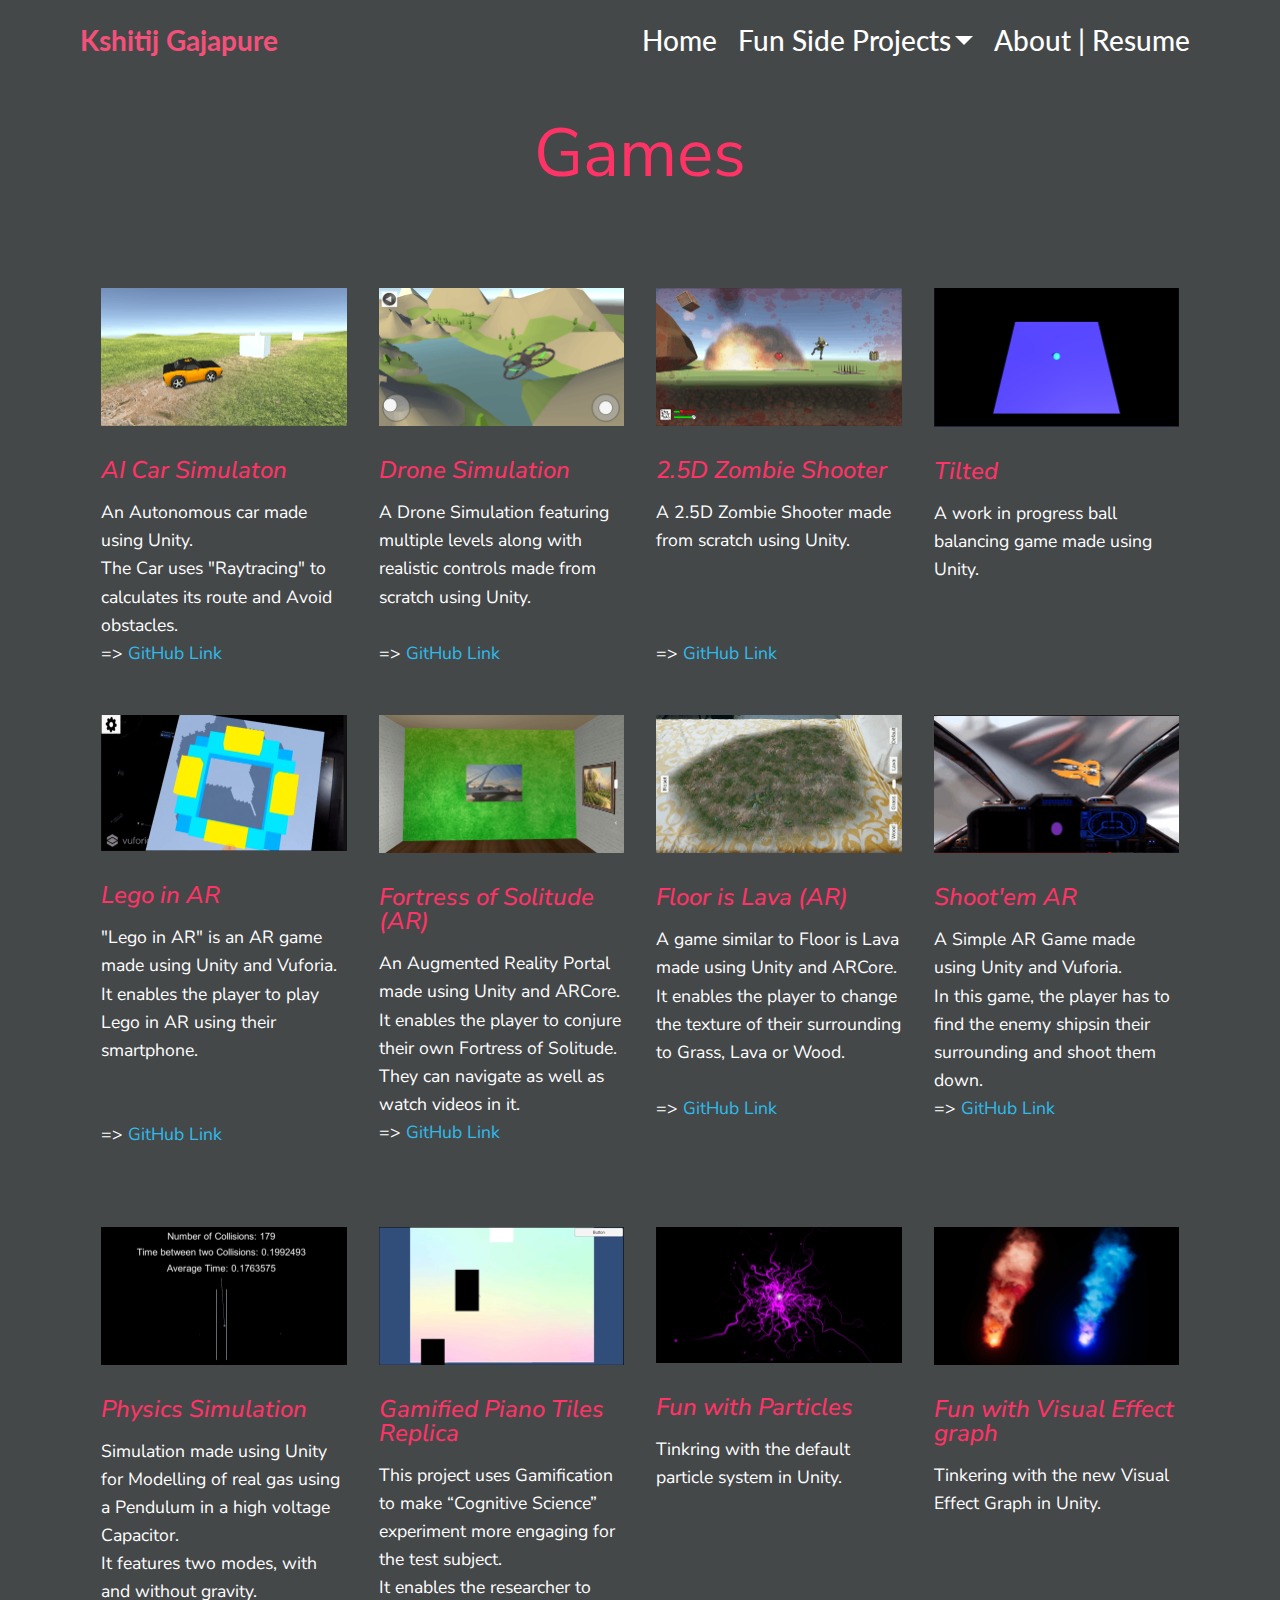
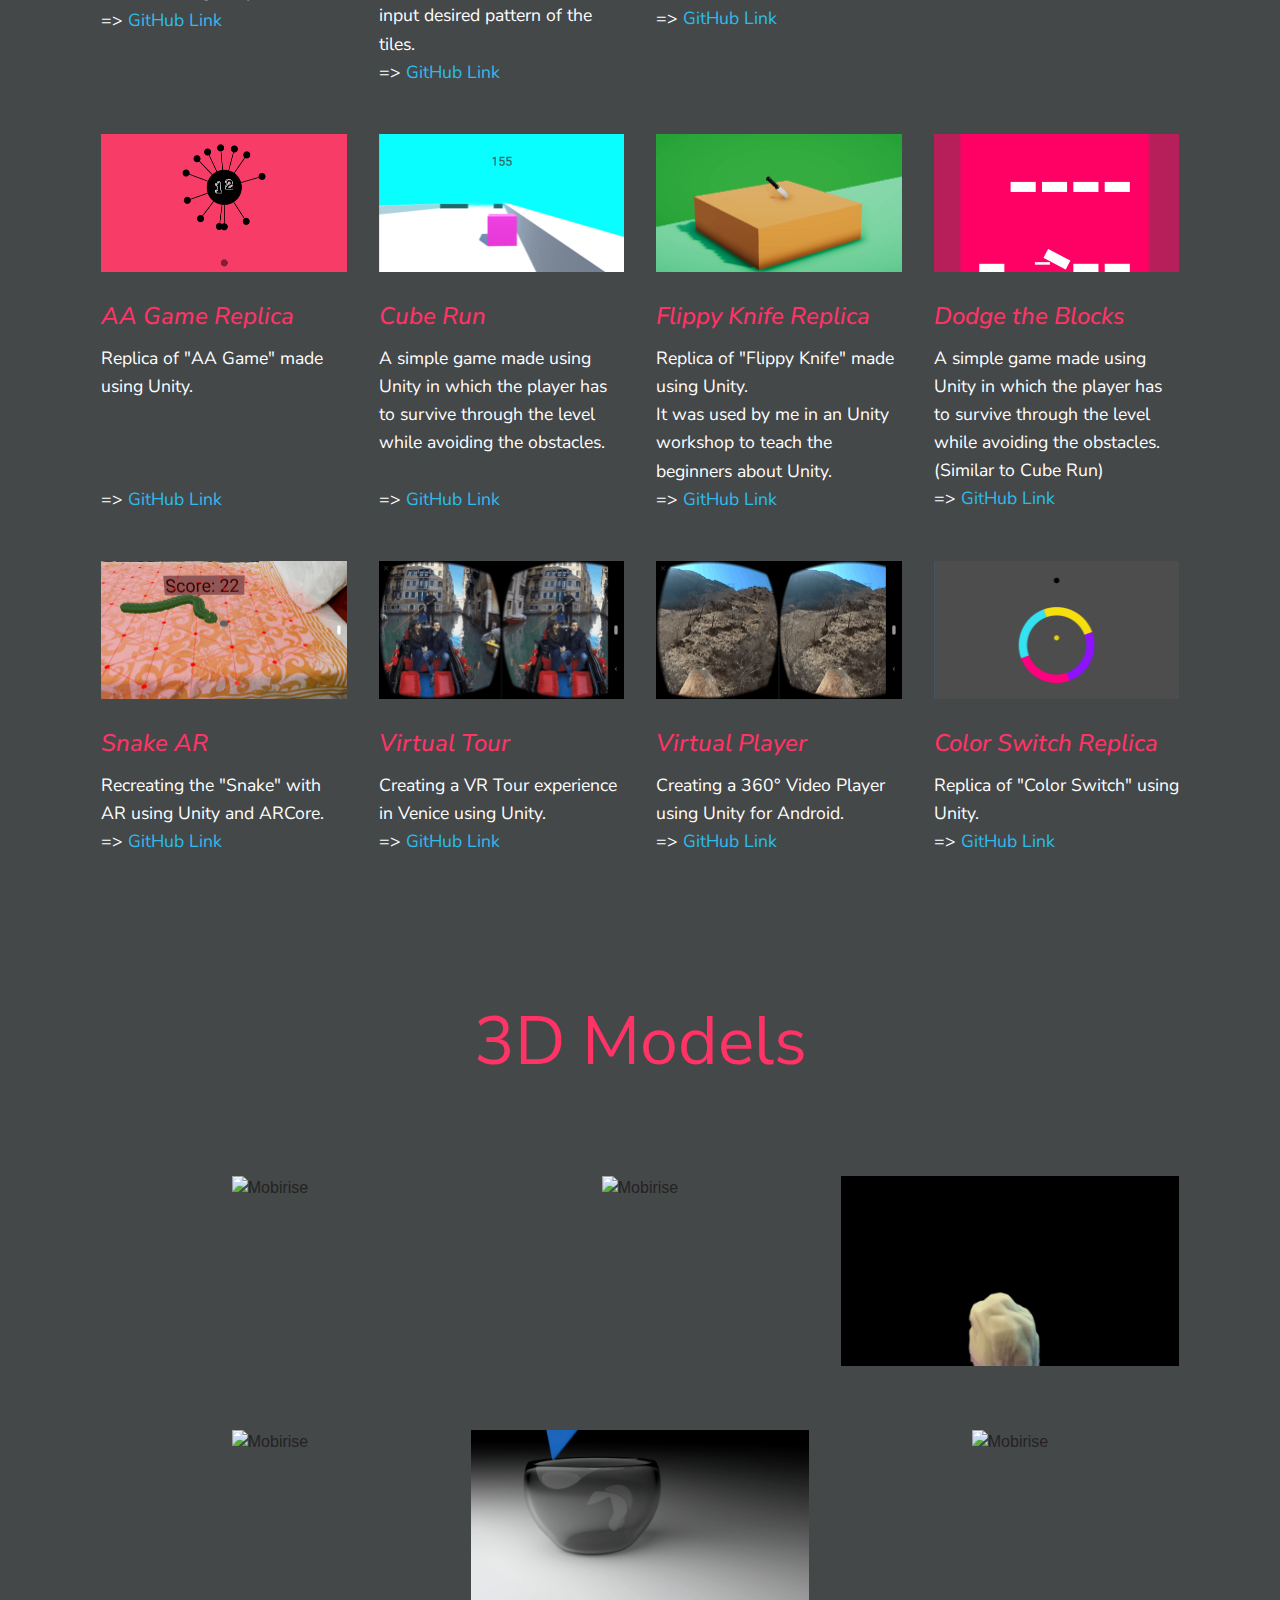
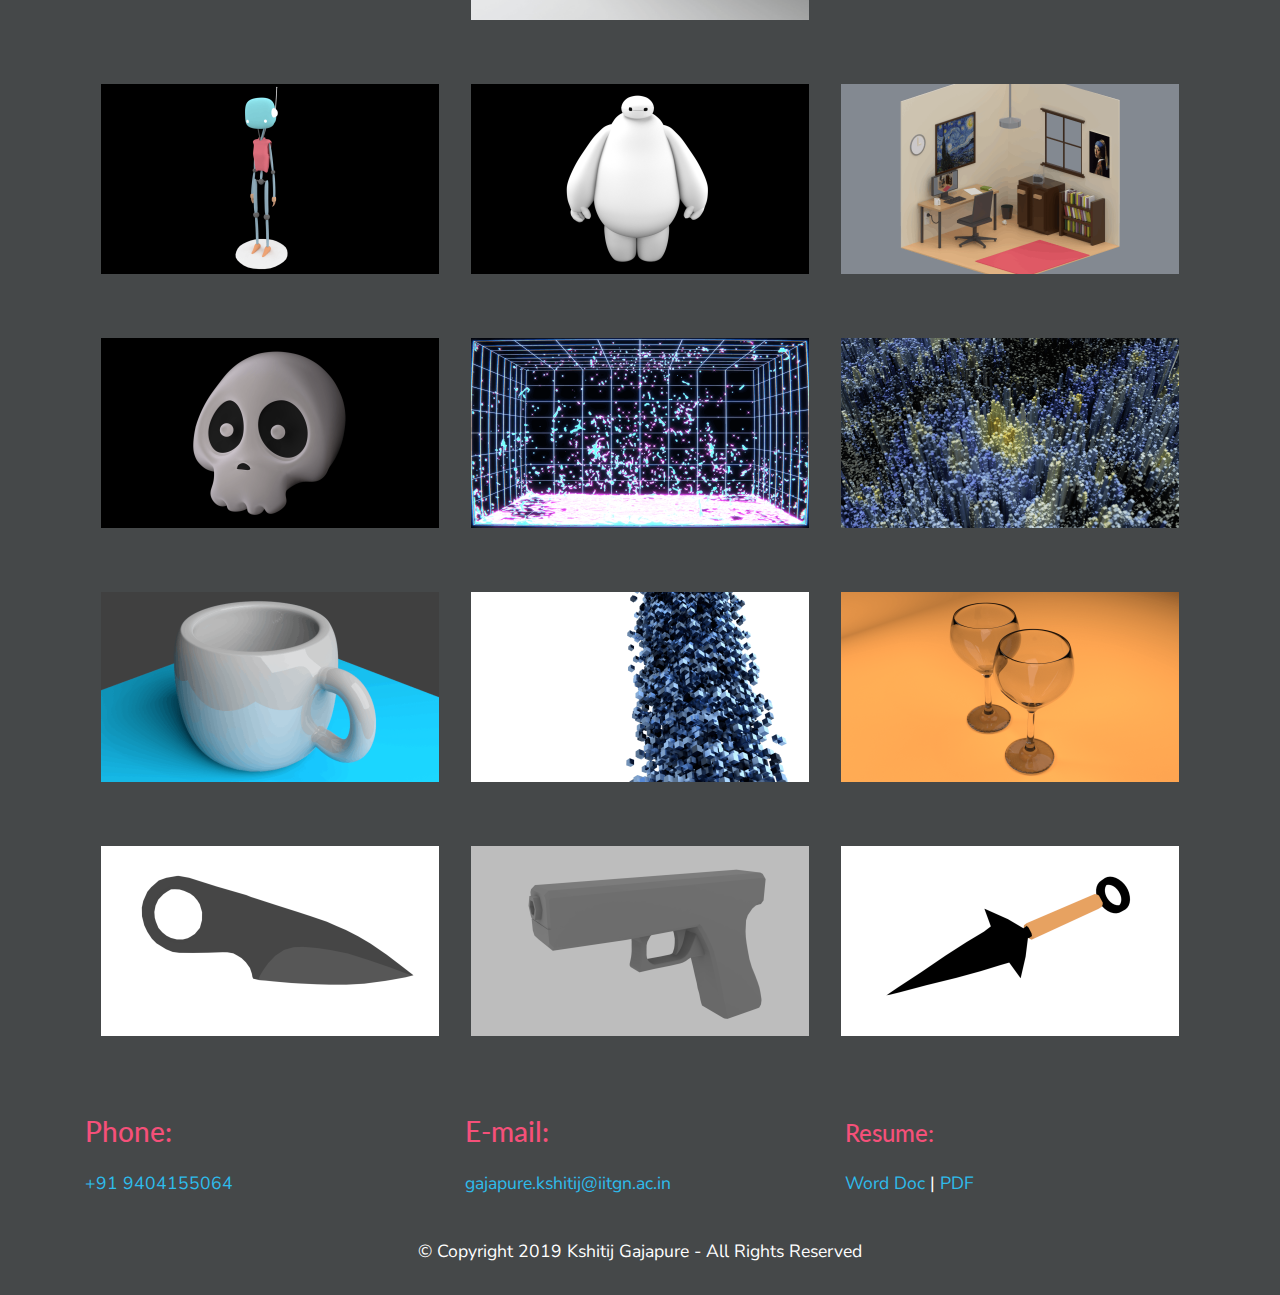
==== page2.html @ f05980ed "create github pages" ====
<!DOCTYPE html>
<html >
<head>
  <!-- Site made with Mobirise Website Builder v4.9.1, https://mobirise.com -->
  <meta charset="UTF-8">
  <meta http-equiv="X-UA-Compatible" content="IE=edge">
  <meta name="generator" content="Mobirise v4.9.1, mobirise.com">
  <meta name="viewport" content="width=device-width, initial-scale=1, minimum-scale=1">
  <link rel="shortcut icon" href="assets/images/logo2.png" type="image/x-icon">
  <meta name="description" content="Website Builder Description">
  <title>Fun Side Projects</title>
  <link rel="stylesheet" href="assets/web/assets/mobirise-icons/mobirise-icons.css">
  <link rel="stylesheet" href="assets/tether/tether.min.css">
  <link rel="stylesheet" href="assets/bootstrap/css/bootstrap.min.css">
  <link rel="stylesheet" href="assets/bootstrap/css/bootstrap-grid.min.css">
  <link rel="stylesheet" href="assets/bootstrap/css/bootstrap-reboot.min.css">
  <link rel="stylesheet" href="assets/dropdown/css/style.css">
  <link rel="stylesheet" href="assets/theme/css/style.css">
  <link rel="stylesheet" href="assets/mobirise/css/mbr-additional.css" type="text/css">
  
  
  
</head>
<body>
  <link rel="stylesheet" href="style.less" class="cid-rgR77JabJS" id="menu1-l" data-rv-view="324"><section class="menu cid-rgR77JabJS" once="menu" id="menu1-l">

    

    <nav class="navbar navbar-expand beta-menu navbar-dropdown align-items-center navbar-fixed-top navbar-toggleable-sm">
        <button class="navbar-toggler navbar-toggler-right" type="button" data-toggle="collapse" data-target="#navbarSupportedContent" aria-controls="navbarSupportedContent" aria-expanded="false" aria-label="Toggle navigation">
            <div class="hamburger">
                <span></span>
                <span></span>
                <span></span>
                <span></span>
            </div>
        </button>
        <div class="menu-logo">
            <div class="navbar-brand">
                
                <span class="navbar-caption-wrap"><a class="navbar-caption text-secondary display-5" href="index.html">
                        Kshitij Gajapure</a></span>
            </div>
        </div>
        <div class="collapse navbar-collapse" id="navbarSupportedContent">
            <ul class="navbar-nav nav-dropdown nav-right" data-app-modern-menu="true"><li class="nav-item">
                    <a class="nav-link link text-white display-5" href="https://mobirise.co">
                        </a>
                </li><li class="nav-item">
                    <a class="nav-link link text-white display-5" href="index.html">
                        
                        Home</a>
                </li><li class="nav-item dropdown"><a class="nav-link link text-white dropdown-toggle display-5" href="page2.html#content5-1q" data-toggle="dropdown-submenu" aria-expanded="false">
                        
                        Fun Side Projects</a><div class="dropdown-menu"><a class="text-white dropdown-item display-5" href="page2.html#content5-1q">Games</a><a class="text-white dropdown-item display-5" href="page2.html#content5-1r">3D Models</a></div></li><li class="nav-item"><a class="nav-link link text-white display-5" href="page3.html">
                        
                        About | Resume</a></li></ul>
            
        </div>
    </nav>
</section>

<section class="engine"><a href="https://mobirise.info/z">best website templates</a></section><section class="mbr-section content5 cid-rgXm3Eifph" id="content5-1q">

    

    

    <div class="container">
        <div class="media-container-row">
            <div class="title col-12 col-md-8">
                <h2 class="align-center mbr-bold mbr-white pb-3 mbr-fonts-style display-1"><span style="font-weight: normal;">
                    Games</span></h2>
                
                
                
            </div>
        </div>
    </div>
</section>

<section class="features2 cid-rgXmhB5hWt" id="features2-1u">

    

    
    
    <div class="container">
        <div class="media-container-row">
            <div class="card p-3 col-12 col-md-6 col-lg-3">
                <div class="card-wrapper">
                    <div class="card-img">
                        <a href="https://github.com/Kshitij08/AI-Car-Simulation" target="_blank"><img src="assets/images/car-ai-3-2-492x277.png" alt="Mobirise" title=""></a>
                    </div>
                    <div class="card-box">
                        <h4 class="card-title pb-3 mbr-fonts-style display-4"><em>
                            AI Car Simulaton</em></h4>
                        <p class="mbr-text mbr-fonts-style display-7">An Autonomous car made using Unity.<br>The Car uses "Raytracing" to calculates its route and Avoid obstacles.<br>=&gt;&nbsp;<a href="https://github.com/Kshitij08/AI-Car-Simulation" target="_blank">GitHub Link</a></p>
                    </div>
                </div>
            </div>

            <div class="card p-3 col-12 col-md-6 col-lg-3">
                <div class="card-wrapper">
                    <div class="card-img">
                        <a href="https://github.com/Kshitij08/Drone-Simulation" target="_blank"><img src="assets/images/drone-4-492x277.png" alt="Mobirise" title=""></a>
                    </div>
                    <div class="card-box ">
                        <h4 class="card-title pb-3 mbr-fonts-style display-4"><em>
                            Drone Simulation</em></h4>
                        <p class="mbr-text mbr-fonts-style display-7">A Drone Simulation featuring multiple levels along with realistic controls made from scratch using Unity.<br><a href="https://mobirise.co"><br></a>=&gt;&nbsp;<a href="https://github.com/Kshitij08/Drone-Simulation" target="_blank">GitHub Link</a>&nbsp;</p>
                    </div>
                </div>
            </div>

            <div class="card p-3 col-12 col-md-6 col-lg-3">
                <div class="card-wrapper">
                    <div class="card-img">
                        <a href="https://github.com/Kshitij08/2.5D-Zombie-Shooter" target="_blank"><img src="assets/images/zombie-shooter-2-492x277.png" alt="Mobirise" title=""></a>
                    </div>
                    <div class="card-box">
                        <h4 class="card-title pb-3 mbr-fonts-style display-4"><em>
                            2.5D Zombie Shooter</em></h4>
                        <p class="mbr-text mbr-fonts-style display-7">
                            A 2.5D Zombie Shooter made from scratch using Unity.<br><br><br><br>=&gt; <a href="https://github.com/Kshitij08/2.5D-Zombie-Shooter" target="_blank">GitHub Link</a>
                        </p>
                    </div>
                </div>
            </div>

            <div class="card p-3 col-12 col-md-6 col-lg-3">
                <div class="card-wrapper">
                    <div class="card-img">
                        <img src="assets/images/tilted-492x278.png" alt="Mobirise" title="">
                    </div>
                    <div class="card-box">
                        <h4 class="card-title pb-3 mbr-fonts-style display-4"><em>
                            Tilted</em></h4>
                        <p class="mbr-text mbr-fonts-style display-7">
                            A work in progress ball balancing game made using Unity.</p>
                    </div>
                </div>
            </div>
        </div>
    </div>
</section>

<section class="features2 cid-rgXmj4Gsoo" id="features2-1v">

    

    
    
    <div class="container">
        <div class="media-container-row">
            <div class="card p-3 col-12 col-md-6 col-lg-3">
                <div class="card-wrapper">
                    <div class="card-img">
                        <a href="https://github.com/Kshitij08/Lego-in-AR" target="_blank"><img src="assets/images/lego3-492x273.png" alt="Mobirise" title=""></a>
                    </div>
                    <div class="card-box">
                        <h4 class="card-title pb-3 mbr-fonts-style display-4"><em>
                            Lego in AR</em></h4>
                        <p class="mbr-text mbr-fonts-style display-7">"Lego in AR" is an AR game made using Unity and Vuforia. <br>It enables the player to play Lego in AR using their smartphone.<br><br><br>=&gt; <a href="https://github.com/Kshitij08/Lego-in-AR" target="_blank">GitHub Link</a> &nbsp; &nbsp; &nbsp; &nbsp; &nbsp; &nbsp; &nbsp; &nbsp; &nbsp; &nbsp; &nbsp; &nbsp;&nbsp;</p>
                    </div>
                </div>
            </div>

            <div class="card p-3 col-12 col-md-6 col-lg-3">
                <div class="card-wrapper">
                    <div class="card-img">
                        <a href="https://github.com/Kshitij08/AR-Portal" target="_blank"><img src="assets/images/portal-3-492x277.png" alt="Mobirise" title=""></a>
                    </div>
                    <div class="card-box ">
                        <h4 class="card-title pb-3 mbr-fonts-style display-4"><em>Fortress of Solitude (AR)</em></h4>
                        <p class="mbr-text mbr-fonts-style display-7">
                            An Augmented Reality Portal made using Unity and ARCore.<br>It enables the player to conjure their own Fortress of Solitude.<br>They can navigate as well as watch videos in it.<br>=&gt; <a href="https://github.com/Kshitij08/AR-Portal" target="_blank">GitHub Link</a></p>
                    </div>
                </div>
            </div>

            <div class="card p-3 col-12 col-md-6 col-lg-3">
                <div class="card-wrapper">
                    <div class="card-img">
                        <a href="https://github.com/Kshitij08/Floor-is-Lava-AR" target="_blank"><img src="assets/images/screenshot-20181101-124202-492x277.png" alt="Mobirise" title=""></a>
                    </div>
                    <div class="card-box">
                        <h4 class="card-title pb-3 mbr-fonts-style display-4"><em>
                            Floor is Lava (AR)</em></h4>
                        <p class="mbr-text mbr-fonts-style display-7">A game similar to Floor is Lava made using Unity and ARCore.
<br>It enables the player to change the texture of their surrounding to Grass, Lava or Wood.<br><br>=&gt; <a href="https://github.com/Kshitij08/Floor-is-Lava-AR" target="_blank">GitHub Link</a><br><br></p>
                    </div>
                </div>
            </div>

            <div class="card p-3 col-12 col-md-6 col-lg-3">
                <div class="card-wrapper">
                    <div class="card-img">
                        <a href="https://github.com/Kshitij08/Simple-AR-Game" target="_blank"><img src="assets/images/ar-shooter-1-2-492x277.png" alt="Mobirise" title=""></a>
                    </div>
                    <div class="card-box">
                        <h4 class="card-title pb-3 mbr-fonts-style display-4"><em>
                            Shoot'em AR</em></h4>
                        <p class="mbr-text mbr-fonts-style display-7">A Simple AR Game made using Unity and Vuforia.<br>In this game, the player has to find the enemy shipsin their surrounding and shoot them down.<br>=&gt; <a href="https://github.com/Kshitij08/Simple-AR-Game" target="_blank">GitHub Link</a><br><br><a href="https://mobirise.co"><br></a>
                        </p>
                    </div>
                </div>
            </div>
        </div>
    </div>
</section>

<section class="features2 cid-rgXqRjCNnK" id="features2-21">

    

    
    
    <div class="container">
        <div class="media-container-row">
            <div class="card p-3 col-12 col-md-6 col-lg-3">
                <div class="card-wrapper">
                    <div class="card-img">
                        <a href="https://github.com/Kshitij08/Simulation-for-Modelling-of-real-gas-using-a-Pendulum-in-a-Capacitor"><img src="assets/images/physics-project-1-492x277.png" alt="Mobirise" title=""></a>
                    </div>
                    <div class="card-box">
                        <h4 class="card-title pb-3 mbr-fonts-style display-4"><em>
                            Physics Simulation</em></h4>
                        <p class="mbr-text mbr-fonts-style display-7">
                            Simulation made using Unity for Modelling of real gas using a Pendulum in a high voltage Capacitor.&nbsp;<br>It features two modes, with and without gravity.<br>=&gt; <a href="https://github.com/Kshitij08/Simulation-for-Modelling-of-real-gas-using-a-Pendulum-in-a-Capacitor" target="_blank">GitHub Link</a></p>
                    </div>
                </div>
            </div>

            <div class="card p-3 col-12 col-md-6 col-lg-3">
                <div class="card-wrapper">
                    <div class="card-img">
                        <a href="https://github.com/Kshitij08/Gamified-Piano-Tiles-An-Enhanced-Cognitive-Science-Experiment" target="_blank"><img src="assets/images/piano-2-492x277.png" alt="Mobirise" title=""></a>
                    </div>
                    <div class="card-box ">
                        <h4 class="card-title pb-3 mbr-fonts-style display-4"><em>
                            Gamified Piano Tiles Replica</em></h4>
                        <p class="mbr-text mbr-fonts-style display-7">This project uses Gamification to make “Cognitive Science” experiment more engaging for the test subject.<br>It enables the researcher to input desired pattern of the tiles.<br>=&gt; <a href="https://github.com/Kshitij08/Gamified-Piano-Tiles-An-Enhanced-Cognitive-Science-Experiment" target="_blank">GitHub Link</a></p>
                    </div>
                </div>
            </div>

            <div class="card p-3 col-12 col-md-6 col-lg-3">
                <div class="card-wrapper">
                    <div class="card-img">
                        <a href="https://github.com/Kshitij08/Exploring-Unity-Particle-System" target="_blank"><img src="assets/images/particle-system-3-492x274.png" alt="Mobirise" title=""></a>
                    </div>
                    <div class="card-box">
                        <h4 class="card-title pb-3 mbr-fonts-style display-4"><em>Fun with Particles</em></h4>
                        <p class="mbr-text mbr-fonts-style display-7">Tinkring with the default particle system in Unity.<br><br><br><br><br>=&gt; <a href="https://github.com/Kshitij08/Exploring-Unity-Particle-System" target="_blank">GitHub Link</a></p>
                    </div>
                </div>
            </div>

            <div class="card p-3 col-12 col-md-6 col-lg-3">
                <div class="card-wrapper">
                    <div class="card-img">
                        <img src="assets/images/screenshot3-492x277.png" alt="Mobirise" title="">
                    </div>
                    <div class="card-box">
                        <h4 class="card-title pb-3 mbr-fonts-style display-4"><em>Fun with Visual Effect graph</em></h4>
                        <p class="mbr-text mbr-fonts-style display-7">Tinkering with the new Visual Effect Graph in Unity.</p>
                    </div>
                </div>
            </div>
        </div>
    </div>
</section>

<section class="features2 cid-rgXqRLZoQP" id="features2-22">

    

    
    
    <div class="container">
        <div class="media-container-row">
            <div class="card p-3 col-12 col-md-6 col-lg-3">
                <div class="card-wrapper">
                    <div class="card-img">
                        <a href="https://github.com/Kshitij08/AA-Game-Replica"><img src="assets/images/aa-3-492x298.png" alt="Mobirise" title=""></a>
                    </div>
                    <div class="card-box">
                        <h4 class="card-title pb-3 mbr-fonts-style display-4"><em>
                            AA Game Replica</em></h4>
                        <p class="mbr-text mbr-fonts-style display-7">
                            Replica of "AA Game" made using Unity.<br><br><br><br>=&gt; <a href="https://github.com/Kshitij08/AA-Game-Replica" target="_blank">GitHub Link</a></p>
                    </div>
                </div>
            </div>

            <div class="card p-3 col-12 col-md-6 col-lg-3">
                <div class="card-wrapper">
                    <div class="card-img">
                        <a href="https://github.com/Kshitij08/Cube-Run"><img src="assets/images/cube-run-2-492x295.png" alt="Mobirise" title=""></a>
                    </div>
                    <div class="card-box ">
                        <h4 class="card-title pb-3 mbr-fonts-style display-4"><em>
                            Cube Run</em></h4>
                        <p class="mbr-text mbr-fonts-style display-7">
                            A simple game made using Unity in which the player has to survive through the level while avoiding the obstacles.<br><br>=&gt; <a href="https://github.com/Kshitij08/Cube-Run" target="_blank">GitHub Link</a></p>
                    </div>
                </div>
            </div>

            <div class="card p-3 col-12 col-md-6 col-lg-3">
                <div class="card-wrapper">
                    <div class="card-img">
                        <a href="https://github.com/Kshitij08/Flippy-Knife-Replica"><img src="assets/images/flippy2-3-492x277.png" alt="Mobirise" title=""></a>
                    </div>
                    <div class="card-box">
                        <h4 class="card-title pb-3 mbr-fonts-style display-4"><em>
                            Flippy Knife Replica</em></h4>
                        <p class="mbr-text mbr-fonts-style display-7">Replica of "Flippy Knife" made using Unity.<br>It was used by me in an Unity workshop to teach the beginners about Unity.&nbsp;<br>=&gt; <a href="https://github.com/Kshitij08/Flippy-Knife-Replica" target="_blank">GitHub Link</a></p>
                    </div>
                </div>
            </div>

            <div class="card p-3 col-12 col-md-6 col-lg-3">
                <div class="card-wrapper">
                    <div class="card-img">
                        <a href="https://github.com/Kshitij08/Dodge-the-Blocks"><img src="assets/images/dodge-the-blocks-3-492x300.png" alt="Mobirise" title=""></a>
                    </div>
                    <div class="card-box">
                        <h4 class="card-title pb-3 mbr-fonts-style display-4"><em>
                            Dodge the Blocks</em></h4>
                        <p class="mbr-text mbr-fonts-style display-7">
                            A simple game made using Unity in which the player has to survive through the level while avoiding the obstacles.
<br>(Similar to Cube Run)<br>=&gt; <a href="https://github.com/Kshitij08/Dodge-the-Blocks" target="_blank">GitHub Link</a></p>
                    </div>
                </div>
            </div>
        </div>
    </div>
</section>

<section class="features2 cid-rgZQkWbyOM" id="features2-25">

    

    
    
    <div class="container">
        <div class="media-container-row">
            <div class="card p-3 col-12 col-md-6 col-lg-3">
                <div class="card-wrapper">
                    <div class="card-img">
                        <a href="https://github.com/Kshitij08/AR-Snake" target="_blank"><img src="assets/images/screenshot-20181101-120831-492x277.png" alt="Mobirise" title=""></a>
                    </div>
                    <div class="card-box">
                        <h4 class="card-title pb-3 mbr-fonts-style display-4"><em>Snake AR</em></h4>
                        <p class="mbr-text mbr-fonts-style display-7">Recreating the "Snake" with AR using Unity and ARCore.<br>=&gt; <a href="https://github.com/Kshitij08/AR-Snake" target="_blank">GitHub Link</a></p>
                    </div>
                </div>
            </div>

            <div class="card p-3 col-12 col-md-6 col-lg-3">
                <div class="card-wrapper">
                    <div class="card-img">
                        <a href="https://github.com/Kshitij08/360-Degree-Virtual-Tour" target="_blank"><img src="assets/images/vr-navigation-1-492x277.png" alt="Mobirise" title=""></a>
                    </div>
                    <div class="card-box ">
                        <h4 class="card-title pb-3 mbr-fonts-style display-4"><em>Virtual Tour</em></h4>
                        <p class="mbr-text mbr-fonts-style display-7">Creating a VR Tour experience in Venice using Unity.<br>=&gt; <a href="https://github.com/Kshitij08/360-Degree-Virtual-Tour" target="_blank">GitHub Link</a></p>
                    </div>
                </div>
            </div>

            <div class="card p-3 col-12 col-md-6 col-lg-3">
                <div class="card-wrapper">
                    <div class="card-img">
                        <a href="https://github.com/Kshitij08/360-Degree-Video-Player" target="_blank"><img src="assets/images/vr-video-1-492x277.png" alt="Mobirise" title=""></a>
                    </div>
                    <div class="card-box">
                        <h4 class="card-title pb-3 mbr-fonts-style display-4"><em>Virtual Player</em></h4>
                        <p class="mbr-text mbr-fonts-style display-7">Creating a&nbsp;360° Video Player using Unity for Android.<br>=&gt; <a href="https://github.com/Kshitij08/360-Degree-Video-Player" target="_blank">GitHub Link</a></p>
                    </div>
                </div>
            </div>

            <div class="card p-3 col-12 col-md-6 col-lg-3">
                <div class="card-wrapper">
                    <div class="card-img">
                        <a href="https://github.com/Kshitij08/Color-Switch-Replica" target="_blank"><img src="assets/images/color-switch-2-2-492x296.png" alt="Mobirise" title=""></a>
                    </div>
                    <div class="card-box">
                        <h4 class="card-title pb-3 mbr-fonts-style display-4"><em>Color Switch Replica</em></h4>
                        <p class="mbr-text mbr-fonts-style display-7">Replica of "Color Switch" using Unity.<br>=&gt; <a href="https://github.com/Kshitij08/Color-Switch-Replica" target="_blank">GitHub Link</a></p>
                    </div>
                </div>
            </div>
        </div>
    </div>
</section>

<section class="mbr-section content5 cid-rgXm49oQja" id="content5-1r">

    

    

    <div class="container">
        <div class="media-container-row">
            <div class="title col-12 col-md-8">
                <h2 class="align-center mbr-bold mbr-white pb-3 mbr-fonts-style display-1"><span style="font-weight: normal;">
                    3D Models</span></h2>
                
                
                
            </div>
        </div>
    </div>
</section>

<section class="features2 cid-rraOBPPQ6Z" id="features2-2b">

    

    
    
    <div class="container">
        <div class="media-container-row">
            <div class="card p-3 col-12 col-md-6 col-lg-4">
                <div class="card-wrapper">
                    <div class="card-img">
                        <img src="assets/images/water.gif" alt="Mobirise" title="">
                    </div>
                    <div class="card-box">
                        
                        
                    </div>
                </div>
            </div>

            <div class="card p-3 col-12 col-md-6 col-lg-4">
                <div class="card-wrapper">
                    <div class="card-img">
                        <img src="assets/images/jelly.gif" alt="Mobirise" title="">
                    </div>
                    <div class="card-box ">
                        
                        
                    </div>
                </div>
            </div>

            <div class="card p-3 col-12 col-md-6 col-lg-4">
                <div class="card-wrapper">
                    <div class="card-img">
                        <img src="assets/images/smoke.gif" alt="Mobirise" title="">
                    </div>
                    <div class="card-box">
                        
                        
                    </div>
                </div>
            </div>

            
        </div>
    </div>
</section>

<section class="features2 cid-rgXmoHjnGl" id="features2-1y">

    

    
    
    <div class="container">
        <div class="media-container-row">
            <div class="card p-3 col-12 col-md-6 col-lg-4">
                <div class="card-wrapper">
                    <div class="card-img">
                        <img src="assets/images/animated-tv.gif" alt="Mobirise" title="">
                    </div>
                    <div class="card-box">
                        
                        
                    </div>
                </div>
            </div>

            <div class="card p-3 col-12 col-md-6 col-lg-4">
                <div class="card-wrapper">
                    <div class="card-img">
                        <img src="assets/images/cloth.gif" alt="Mobirise" title="">
                    </div>
                    <div class="card-box ">
                        
                        
                    </div>
                </div>
            </div>

            <div class="card p-3 col-12 col-md-6 col-lg-4">
                <div class="card-wrapper">
                    <div class="card-img">
                        <img src="assets/images/fluffy-ball.gif" alt="Mobirise" title="">
                    </div>
                    <div class="card-box">
                        
                        
                    </div>
                </div>
            </div>

            
        </div>
    </div>
</section>

<section class="features2 cid-rrb5rNg9Fm" id="features2-2g">

    

    
    
    <div class="container">
        <div class="media-container-row">
            <div class="card p-3 col-12 col-md-6 col-lg-4">
                <div class="card-wrapper">
                    <div class="card-img">
                        <img src="assets/images/robot1-676x380.png" alt="Mobirise" title="">
                    </div>
                    <div class="card-box">
                        
                        
                    </div>
                </div>
            </div>

            <div class="card p-3 col-12 col-md-6 col-lg-4">
                <div class="card-wrapper">
                    <div class="card-img">
                        <img src="assets/images/baymax-676x380.png" alt="Mobirise" title="">
                    </div>
                    <div class="card-box ">
                        
                        
                    </div>
                </div>
            </div>

            <div class="card p-3 col-12 col-md-6 col-lg-4">
                <div class="card-wrapper">
                    <div class="card-img">
                        <img src="assets/images/4thrender-4096-676x380.png" alt="Mobirise" title="">
                    </div>
                    <div class="card-box">
                        
                        
                    </div>
                </div>
            </div>

            
        </div>
    </div>
</section>

<section class="features2 cid-rraRFnOeJB" id="features2-2d">

    

    
    
    <div class="container">
        <div class="media-container-row">
            <div class="card p-3 col-12 col-md-6 col-lg-4">
                <div class="card-wrapper">
                    <div class="card-img">
                        <img src="assets/images/skull-676x380.png" alt="Mobirise" title="">
                    </div>
                    <div class="card-box">
                        
                        
                    </div>
                </div>
            </div>

            <div class="card p-3 col-12 col-md-6 col-lg-4">
                <div class="card-wrapper">
                    <div class="card-img">
                        <img src="assets/images/0041-676x380.png" alt="Mobirise" title="">
                    </div>
                    <div class="card-box ">
                        
                        
                    </div>
                </div>
            </div>

            <div class="card p-3 col-12 col-md-6 col-lg-4">
                <div class="card-wrapper">
                    <div class="card-img">
                        <img src="assets/images/wallpaper-starry-676x380.png" alt="Mobirise" title="">
                    </div>
                    <div class="card-box">
                        
                        
                    </div>
                </div>
            </div>

            
        </div>
    </div>
</section>

<section class="features2 cid-rgXqQBEZTJ" id="features2-20">

    

    
    
    <div class="container">
        <div class="media-container-row">
            <div class="card p-3 col-12 col-md-6 col-lg-4">
                <div class="card-wrapper">
                    <div class="card-img">
                        <img src="assets/images/cup4096-676x380.png" alt="Mobirise" title="">
                    </div>
                    <div class="card-box">
                        
                        
                    </div>
                </div>
            </div>

            <div class="card p-3 col-12 col-md-6 col-lg-4">
                <div class="card-wrapper">
                    <div class="card-img">
                        <img src="assets/images/fallingcubes-676x380.png" alt="Mobirise" title="">
                    </div>
                    <div class="card-box ">
                        
                        
                    </div>
                </div>
            </div>

            <div class="card p-3 col-12 col-md-6 col-lg-4">
                <div class="card-wrapper">
                    <div class="card-img">
                        <img src="assets/images/wine-676x380.png" alt="Mobirise" title="">
                    </div>
                    <div class="card-box">
                        
                        
                    </div>
                </div>
            </div>

            
        </div>
    </div>
</section>

<section class="features2 cid-rgXqSrEVg4" id="features2-23">

    

    
    
    <div class="container">
        <div class="media-container-row">
            <div class="card p-3 col-12 col-md-6 col-lg-4">
                <div class="card-wrapper">
                    <div class="card-img">
                        <img src="assets/images/knife-31x-676x380.png" alt="Mobirise" title="">
                    </div>
                    <div class="card-box">
                        
                        
                    </div>
                </div>
            </div>

            <div class="card p-3 col-12 col-md-6 col-lg-4">
                <div class="card-wrapper">
                    <div class="card-img">
                        <img src="assets/images/glock-18-676x380.png" alt="Mobirise" title="">
                    </div>
                    <div class="card-box ">
                        
                        
                    </div>
                </div>
            </div>

            <div class="card p-3 col-12 col-md-6 col-lg-4">
                <div class="card-wrapper">
                    <div class="card-img">
                        <img src="assets/images/kunai-676x380.png" alt="Mobirise" title="">
                    </div>
                    <div class="card-box">
                        
                        
                    </div>
                </div>
            </div>

            
        </div>
    </div>
</section>

<section class="mbr-section contacts2 cid-rh0UGdNNkz" id="contacts2-2a">
    <!---->
    
    <!---->
    <!--Overlay-->
    
    <!--Container-->
    <div class="container">
        <div class="row">
            <!--Titles-->
            <div class="title col-12">
                
                
            </div>
            <div class="col-12">
                <div class="row justify-content-center">
                    <div class="col-12 col-md-4">
                        <div class="b b-adress">
                            <h5 class="align-left mbr-fonts-style m-0 display-5">
                                Phone:</h5>
                            <p class="mbr-text align-left mbr-fonts-style display-7">
                                <a href="tel:+919404155064">+91 9404155064</a></p>
                        </div>
                    </div>
                    <div class="col-12 col-md-4">
                        <div class="b b-phone">
                            <h5 class="align-left mbr-fonts-style m-0 display-5">
                                E-mail:
                            </h5>
                            <p class="mbr-text align-left mbr-fonts-style display-7">
                                <a href="mailto:gajapure.kshitij@iitgn.ac.in">gajapure.kshitij@iitgn.ac.in</a></p>
                        </div>
                    </div>
                    <div class="col-12 col-md-4">
                        <div class="b b-mail">
                            <h5 class="align-left mbr-fonts-style m-0 display-5"><div style="text-align: left;"><span style="font-size: 1.5rem;">Resume:</span></div></h5>
                            <p class="mbr-text align-left mbr-fonts-style display-7"><a href="assets/files/Kshitij_Resume (Non-Acad) Jan '20.docx" target="_blank">Word Doc</a> | <a href="assets/files/Kshitij_Resume (Non-Acad) Jan '20.pdf" target="_blank">PDF</a></p><p><a href="assets/files/Kshitij%20Resume%20website.docx" target="_blank"></a><br></p><div style="text-align: justify;"></div><p></p><p></p>
                        </div>
                    </div>
                </div>
            </div>
        </div>
    </div>
</section>

<section once="" class="cid-rgXneihm8s" id="footer6-1z">

    

    

    <div class="container">
        <div class="media-container-row align-center mbr-white">
            <div class="col-12">
                <p class="mbr-text mb-0 mbr-fonts-style display-7">
                    © Copyright 2019 Kshitij Gajapure - All Rights Reserved
                </p>
            </div>
        </div>
    </div>
</section>


  <script src="assets/web/assets/jquery/jquery.min.js"></script>
  <script src="assets/popper/popper.min.js"></script>
  <script src="assets/tether/tether.min.js"></script>
  <script src="assets/bootstrap/js/bootstrap.min.js"></script>
  <script src="assets/smoothscroll/smooth-scroll.js"></script>
  <script src="assets/dropdown/js/script.min.js"></script>
  <script src="assets/touchswipe/jquery.touch-swipe.min.js"></script>
  <script src="assets/theme/js/script.js"></script>
  
  
</body>
</html>
---- assets/web/assets/mobirise-icons/mobirise-icons.css ----
@font-face {
  font-family: 'MobiriseIcons';
  src:  url('mobirise-icons.eot?spat4u');
  src:  url('mobirise-icons.eot?spat4u#iefix') format('embedded-opentype'),
    url('mobirise-icons.ttf?spat4u') format('truetype'),
    url('mobirise-icons.woff?spat4u') format('woff'),
    url('mobirise-icons.svg?spat4u#MobiriseIcons') format('svg');
  font-weight: normal;
  font-style: normal;
}

[class^="mbri-"], [class*=" mbri-"] {
  /* use !important to prevent issues with browser extensions that change fonts */
  font-family: MobiriseIcons !important;
  speak: none;
  font-style: normal;
  font-weight: normal;
  font-variant: normal;
  text-transform: none;
  line-height: 1;

  /* Better Font Rendering =========== */
  -webkit-font-smoothing: antialiased;
  -moz-osx-font-smoothing: grayscale;
}

.mbri-add-submenu:before {
  content: "\e900";
}
.mbri-alert:before {
  content: "\e901";
}
.mbri-align-center:before {
  content: "\e902";
}
.mbri-align-justify:before {
  content: "\e903";
}
.mbri-align-left:before {
  content: "\e904";
}
.mbri-align-right:before {
  content: "\e905";
}
.mbri-android:before {
  content: "\e906";
}
.mbri-apple:before {
  content: "\e907";
}
.mbri-arrow-down:before {
  content: "\e908";
}
.mbri-arrow-next:before {
  content: "\e909";
}
.mbri-arrow-prev:before {
  content: "\e90a";
}
.mbri-arrow-up:before {
  content: "\e90b";
}
.mbri-bold:before {
  content: "\e90c";
}
.mbri-bookmark:before {
  content: "\e90d";
}
.mbri-bootstrap:before {
  content: "\e90e";
}
.mbri-briefcase:before {
  content: "\e90f";
}
.mbri-browse:before {
  content: "\e910";
}
.mbri-bulleted-list:before {
  content: "\e911";
}
.mbri-calendar:before {
  content: "\e912";
}
.mbri-camera:before {
  content: "\e913";
}
.mbri-cart-add:before {
  content: "\e914";
}
.mbri-cart-full:before {
  content: "\e915";
}
.mbri-cash:before {
  content: "\e916";
}
.mbri-change-style:before {
  content: "\e917";
}
.mbri-chat:before {
  content: "\e918";
}
.mbri-clock:before {
  content: "\e919";
}
.mbri-close:before {
  content: "\e91a";
}
.mbri-cloud:before {
  content: "\e91b";
}
.mbri-code:before {
  content: "\e91c";
}
.mbri-contact-form:before {
  content: "\e91d";
}
.mbri-credit-card:before {
  content: "\e91e";
}
.mbri-cursor-click:before {
  content: "\e91f";
}
.mbri-cust-feedback:before {
  content: "\e920";
}
.mbri-database:before {
  content: "\e921";
}
.mbri-delivery:before {
  content: "\e922";
}
.mbri-desktop:before {
  content: "\e923";
}
.mbri-devices:before {
  content: "\e924";
}
.mbri-down:before {
  content: "\e925";
}
.mbri-download:before {
  content: "\e989";
}
.mbri-drag-n-drop:before {
  content: "\e927";
}
.mbri-drag-n-drop2:before {
  content: "\e928";
}
.mbri-edit:before {
  content: "\e929";
}
.mbri-edit2:before {
  content: "\e92a";
}
.mbri-error:before {
  content: "\e92b";
}
.mbri-extension:before {
  content: "\e92c";
}
.mbri-features:before {
  content: "\e92d";
}
.mbri-file:before {
  content: "\e92e";
}
.mbri-flag:before {
  content: "\e92f";
}
.mbri-folder:before {
  content: "\e930";
}
.mbri-gift:before {
  content: "\e931";
}
.mbri-github:before {
  content: "\e932";
}
.mbri-globe:before {
  content: "\e933";
}
.mbri-globe-2:before {
  content: "\e934";
}
.mbri-growing-chart:before {
  content: "\e935";
}
.mbri-hearth:before {
  content: "\e936";
}
.mbri-help:before {
  content: "\e937";
}
.mbri-home:before {
  content: "\e938";
}
.mbri-hot-cup:before {
  content: "\e939";
}
.mbri-idea:before {
  content: "\e93a";
}
.mbri-image-gallery:before {
  content: "\e93b";
}
.mbri-image-slider:before {
  content: "\e93c";
}
.mbri-info:before {
  content: "\e93d";
}
.mbri-italic:before {
  content: "\e93e";
}
.mbri-key:before {
  content: "\e93f";
}
.mbri-laptop:before {
  content: "\e940";
}
.mbri-layers:before {
  content: "\e941";
}
.mbri-left-right:before {
  content: "\e942";
}
.mbri-left:before {
  content: "\e943";
}
.mbri-letter:before {
  content: "\e944";
}
.mbri-like:before {
  content: "\e945";
}
.mbri-link:before {
  content: "\e946";
}
.mbri-lock:before {
  content: "\e947";
}
.mbri-login:before {
  content: "\e948";
}
.mbri-logout:before {
  content: "\e949";
}
.mbri-magic-stick:before {
  content: "\e94a";
}
.mbri-map-pin:before {
  content: "\e94b";
}
.mbri-menu:before {
  content: "\e94c";
}
.mbri-mobile:before {
  content: "\e94d";
}
.mbri-mobile2:before {
  content: "\e94e";
}
.mbri-mobirise:before {
  content: "\e94f";
}
.mbri-more-horizontal:before {
  content: "\e950";
}
.mbri-more-vertical:before {
  content: "\e951";
}
.mbri-music:before {
  content: "\e952";
}
.mbri-new-file:before {
  content: "\e953";
}
.mbri-numbered-list:before {
  content: "\e954";
}
.mbri-opened-folder:before {
  content: "\e955";
}
.mbri-pages:before {
  content: "\e956";
}
.mbri-paper-plane:before {
  content: "\e957";
}
.mbri-paperclip:before {
  content: "\e958";
}
.mbri-photo:before {
  content: "\e959";
}
.mbri-photos:before {
  content: "\e95a";
}
.mbri-pin:before {
  content: "\e95b";
}
.mbri-play:before {
  content: "\e95c";
}
.mbri-plus:before {
  content: "\e95d";
}
.mbri-preview:before {
  content: "\e95e";
}
.mbri-print:before {
  content: "\e95f";
}
.mbri-protect:before {
  content: "\e960";
}
.mbri-question:before {
  content: "\e961";
}
.mbri-quote-left:before {
  content: "\e962";
}
.mbri-quote-right:before {
  content: "\e963";
}
.mbri-refresh:before {
  content: "\e964";
}
.mbri-responsive:before {
  content: "\e965";
}
.mbri-right:before {
  content: "\e966";
}
.mbri-rocket:before {
  content: "\e967";
}
.mbri-sad-face:before {
  content: "\e968";
}
.mbri-sale:before {
  content: "\e969";
}
.mbri-save:before {
  content: "\e96a";
}
.mbri-search:before {
  content: "\e96b";
}
.mbri-setting:before {
  content: "\e96c";
}
.mbri-setting2:before {
  content: "\e96d";
}
.mbri-setting3:before {
  content: "\e96e";
}
.mbri-share:before {
  content: "\e96f";
}
.mbri-shopping-bag:before {
  content: "\e970";
}
.mbri-shopping-basket:before {
  content: "\e971";
}
.mbri-shopping-cart:before {
  content: "\e972";
}
.mbri-sites:before {
  content: "\e973";
}
.mbri-smile-face:before {
  content: "\e974";
}
.mbri-speed:before {
  content: "\e975";
}
.mbri-star:before {
  content: "\e976";
}
.mbri-success:before {
  content: "\e977";
}
.mbri-sun:before {
  content: "\e978";
}
.mbri-sun2:before {
  content: "\e979";
}
.mbri-tablet:before {
  content: "\e97a";
}
.mbri-tablet-vertical:before {
  content: "\e97b";
}
.mbri-target:before {
  content: "\e97c";
}
.mbri-timer:before {
  content: "\e97d";
}
.mbri-to-ftp:before {
  content: "\e97e";
}
.mbri-to-local-drive:before {
  content: "\e97f";
}
.mbri-touch-swipe:before {
  content: "\e980";
}
.mbri-touch:before {
  content: "\e981";
}
.mbri-trash:before {
  content: "\e982";
}
.mbri-underline:before {
  content: "\e983";
}
.mbri-unlink:before {
  content: "\e984";
}
.mbri-unlock:before {
  content: "\e985";
}
.mbri-up-down:before {
  content: "\e986";
}
.mbri-up:before {
  content: "\e987";
}
.mbri-update:before {
  content: "\e988";
}
.mbri-upload:before {
 content: "\e926"; 
}
.mbri-user:before {
  content: "\e98a";
}
.mbri-user2:before {
  content: "\e98b";
}
.mbri-users:before {
  content: "\e98c";
}
.mbri-video:before {
  content: "\e98d";
}
.mbri-video-play:before {
  content: "\e98e";
}
.mbri-watch:before {
  content: "\e98f";
}
.mbri-website-theme:before {
  content: "\e990";
}
.mbri-wifi:before {
  content: "\e991";
}
.mbri-windows:before {
  content: "\e992";
}
.mbri-zoom-out:before {
  content: "\e993";
}
.mbri-redo:before {
  content: "\e994";
}
.mbri-undo:before {
  content: "\e995";
}
---- assets/dropdown/css/style.css ----
.navbar-dropdown {
  left: 0;
  padding: 0;
  position: absolute;
  right: 0;
  top: 0;
  transition: all 0.45s ease;
  z-index: 1030;
  background: #282828; }
  .navbar-dropdown .navbar-logo {
    margin-right: 0.8rem;
    transition: margin 0.3s ease-in-out;
    vertical-align: middle; }
    .navbar-dropdown .navbar-logo img {
      height: 3.125rem;
      transition: all 0.3s ease-in-out; }
    .navbar-dropdown .navbar-logo.mbr-iconfont {
      font-size: 3.125rem;
      line-height: 3.125rem; }
  .navbar-dropdown .navbar-caption {
    font-weight: 700;
    white-space: normal;
    vertical-align: -4px;
    line-height: 3.125rem !important; }
    .navbar-dropdown .navbar-caption, .navbar-dropdown .navbar-caption:hover {
      color: inherit;
      text-decoration: none; }
  .navbar-dropdown .mbr-iconfont + .navbar-caption {
    vertical-align: -1px; }
  .navbar-dropdown.navbar-fixed-top {
    position: fixed; }
  .navbar-dropdown .navbar-brand span {
    vertical-align: -4px; }
  .navbar-dropdown.bg-color.transparent {
    background: none; }
  .navbar-dropdown.navbar-short .navbar-brand {
    padding: 0.625rem 0; }
    .navbar-dropdown.navbar-short .navbar-brand span {
      vertical-align: -1px; }
  .navbar-dropdown.navbar-short .navbar-caption {
    line-height: 2.375rem !important;
    vertical-align: -2px; }
  .navbar-dropdown.navbar-short .navbar-logo {
    margin-right: 0.5rem; }
    .navbar-dropdown.navbar-short .navbar-logo img {
      height: 2.375rem; }
    .navbar-dropdown.navbar-short .navbar-logo.mbr-iconfont {
      font-size: 2.375rem;
      line-height: 2.375rem; }
  .navbar-dropdown.navbar-short .mbr-table-cell {
    height: 3.625rem; }
  .navbar-dropdown .navbar-close {
    left: 0.6875rem;
    position: fixed;
    top: 0.75rem;
    z-index: 1000; }
  .navbar-dropdown .hamburger-icon {
    content: "";
    display: inline-block;
    vertical-align: middle;
    width: 16px;
    -webkit-box-shadow: 0 -6px 0 1px #282828,0 0 0 1px #282828,0 6px 0 1px #282828;
    -moz-box-shadow: 0 -6px 0 1px #282828,0 0 0 1px #282828,0 6px 0 1px #282828;
    box-shadow: 0 -6px 0 1px #282828,0 0 0 1px #282828,0 6px 0 1px #282828; }

.dropdown-menu .dropdown-toggle[data-toggle="dropdown-submenu"]::after {
  border-bottom: 0.35em solid transparent;
  border-left: 0.35em solid;
  border-right: 0;
  border-top: 0.35em solid transparent;
  margin-left: 0.3rem; }

.dropdown-menu .dropdown-item:focus {
  outline: 0; }

.nav-dropdown {
  font-size: 0.75rem;
  font-weight: 500;
  height: auto !important; }
  .nav-dropdown .nav-btn {
    padding-left: 1rem; }
  .nav-dropdown .link {
    margin: .667em 1.667em;
    font-weight: 500;
    padding: 0;
    transition: color .2s ease-in-out; }
    .nav-dropdown .link.dropdown-toggle {
      margin-right: 2.583em; }
      .nav-dropdown .link.dropdown-toggle::after {
        margin-left: .25rem;
        border-top: 0.35em solid;
        border-right: 0.35em solid transparent;
        border-left: 0.35em solid transparent;
        border-bottom: 0; }
      .nav-dropdown .link.dropdown-toggle[aria-expanded="true"] {
        margin: 0;
        padding: 0.667em 3.263em  0.667em 1.667em; }
  .nav-dropdown .link::after,
  .nav-dropdown .dropdown-item::after {
    color: inherit; }
  .nav-dropdown .btn {
    font-size: 0.75rem;
    font-weight: 700;
    letter-spacing: 0;
    margin-bottom: 0;
    padding-left: 1.25rem;
    padding-right: 1.25rem; }
  .nav-dropdown .dropdown-menu {
    border-radius: 0;
    border: 0;
    left: 0;
    margin: 0;
    padding-bottom: 1.25rem;
    padding-top: 1.25rem;
    position: relative; }
  .nav-dropdown .dropdown-submenu {
    margin-left: 0.125rem;
    top: 0; }
  .nav-dropdown .dropdown-item {
    font-weight: 500;
    line-height: 2;
    padding: 0.3846em 4.615em 0.3846em 1.5385em;
    position: relative;
    transition: color .2s ease-in-out, background-color .2s ease-in-out; }
    .nav-dropdown .dropdown-item::after {
      margin-top: -0.3077em;
      position: absolute;
      right: 1.1538em;
      top: 50%; }
    .nav-dropdown .dropdown-item:focus, .nav-dropdown .dropdown-item:hover {
      background: none; }

@media (max-width: 767px) {
  .nav-dropdown.navbar-toggleable-sm {
    bottom: 0;
    display: none;
    left: 0;
    overflow-x: hidden;
    position: fixed;
    top: 0;
    transform: translateX(-100%);
    -ms-transform: translateX(-100%);
    -webkit-transform: translateX(-100%);
    width: 18.75rem;
    z-index: 999; } }
.nav-dropdown.navbar-toggleable-xl {
  bottom: 0;
  display: none;
  left: 0;
  overflow-x: hidden;
  position: fixed;
  top: 0;
  transform: translateX(-100%);
  -ms-transform: translateX(-100%);
  -webkit-transform: translateX(-100%);
  width: 18.75rem;
  z-index: 999; }

.nav-dropdown-sm {
  display: block !important;
  overflow-x: hidden;
  overflow: auto;
  padding-top: 3.875rem; }
  .nav-dropdown-sm::after {
    content: "";
    display: block;
    height: 3rem;
    width: 100%; }
  .nav-dropdown-sm.collapse.in ~ .navbar-close {
    display: block !important; }
  .nav-dropdown-sm.collapsing, .nav-dropdown-sm.collapse.in {
    transform: translateX(0);
    -ms-transform: translateX(0);
    -webkit-transform: translateX(0);
    transition: all 0.25s ease-out;
    -webkit-transition: all 0.25s ease-out;
    background: #282828; }
  .nav-dropdown-sm.collapsing[aria-expanded="false"] {
    transform: translateX(-100%);
    -ms-transform: translateX(-100%);
    -webkit-transform: translateX(-100%); }
  .nav-dropdown-sm .nav-item {
    display: block;
    margin-left: 0 !important;
    padding-left: 0; }
  .nav-dropdown-sm .link,
  .nav-dropdown-sm .dropdown-item {
    border-top: 1px dotted rgba(255, 255, 255, 0.1);
    font-size: 0.8125rem;
    line-height: 1.6;
    margin: 0 !important;
    padding: 0.875rem 2.4rem 0.875rem 1.5625rem !important;
    position: relative;
    white-space: normal; }
    .nav-dropdown-sm .link:focus, .nav-dropdown-sm .link:hover,
    .nav-dropdown-sm .dropdown-item:focus,
    .nav-dropdown-sm .dropdown-item:hover {
      background: rgba(0, 0, 0, 0.2) !important;
      color: #c0a375; }
  .nav-dropdown-sm .nav-btn {
    position: relative;
    padding: 1.5625rem 1.5625rem 0 1.5625rem; }
    .nav-dropdown-sm .nav-btn::before {
      border-top: 1px dotted rgba(255, 255, 255, 0.1);
      content: "";
      left: 0;
      position: absolute;
      top: 0;
      width: 100%; }
    .nav-dropdown-sm .nav-btn + .nav-btn {
      padding-top: 0.625rem; }
      .nav-dropdown-sm .nav-btn + .nav-btn::before {
        display: none; }
  .nav-dropdown-sm .btn {
    padding: 0.625rem 0; }
  .nav-dropdown-sm .dropdown-toggle[data-toggle="dropdown-submenu"]::after {
    margin-left: .25rem;
    border-top: 0.35em solid;
    border-right: 0.35em solid transparent;
    border-left: 0.35em solid transparent;
    border-bottom: 0; }
  .nav-dropdown-sm .dropdown-toggle[data-toggle="dropdown-submenu"][aria-expanded="true"]::after {
    border-top: 0;
    border-right: 0.35em solid transparent;
    border-left: 0.35em solid transparent;
    border-bottom: 0.35em solid; }
  .nav-dropdown-sm .dropdown-menu {
    margin: 0;
    padding: 0;
    position: relative;
    top: 0;
    left: 0;
    width: 100%;
    border: 0;
    float: none;
    border-radius: 0;
    background: none; }
  .nav-dropdown-sm .dropdown-submenu {
    left: 100%;
    margin-left: 0.125rem;
    margin-top: -1.25rem;
    top: 0; }

.navbar-toggleable-sm .nav-dropdown .dropdown-menu {
  position: absolute; }

.navbar-toggleable-sm .nav-dropdown .dropdown-submenu {
  left: 100%;
  margin-left: 0.125rem;
  margin-top: -1.25rem;
  top: 0; }

.navbar-toggleable-sm.opened .nav-dropdown .dropdown-menu {
  position: relative; }

.navbar-toggleable-sm.opened .nav-dropdown .dropdown-submenu {
  left: 0;
  margin-left: 00rem;
  margin-top: 0rem;
  top: 0; }

.is-builder .nav-dropdown.collapsing {
  transition: none !important; }

/*# sourceMappingURL=style.css.map */
---- assets/theme/css/style.css ----
/*!
 * Mobirise v4 theme (https://mobirise.com/)
 * Copyright 2017 Mobirise
 */
section {
  background-color: #eeeeee; }

section,
.container,
.container-fluid {
  position: relative;
  word-wrap: break-word; }

a.mbr-iconfont:hover {
  text-decoration: none; }

.article .lead p, .article .lead ul, .article .lead ol, .article .lead pre, .article .lead blockquote {
  margin-bottom: 0; }

a {
  font-style: normal;
  font-weight: 400;
  cursor: pointer; }
  a, a:hover {
    text-decoration: none; }

figure {
  margin-bottom: 0; }

body {
  color: #232323; }

h1, h2, h3, h4, h5, h6,
.h1, .h2, .h3, .h4, .h5, .h6,
.display-1, .display-2, .display-3, .display-4 {
  line-height: 1;
  word-break: break-word;
  word-wrap: break-word; }

b, strong {
  font-weight: bold; }

blockquote {
  padding: 10px 0 10px 20px;
  position: relative;
  border-left: 2px solid;
  border-color: #ff3366; }

input:-webkit-autofill, input:-webkit-autofill:hover, input:-webkit-autofill:focus, input:-webkit-autofill:active {
  transition-delay: 9999s;
  transition-property: background-color, color; }

textarea[type="hidden"] {
  display: none; }

body {
  position: relative; }

section {
  background-position: 50% 50%;
  background-repeat: no-repeat;
  background-size: cover; }
  section .mbr-background-video,
  section .mbr-background-video-preview {
    position: absolute;
    bottom: 0;
    left: 0;
    right: 0;
    top: 0; }

.hidden {
  visibility: hidden; }

.mbr-z-index20 {
  z-index: 20; }

/*! Base colors */
.mbr-white {
  color: #ffffff; }

.mbr-black {
  color: #000000; }

.mbr-bg-white {
  background-color: #ffffff; }

.mbr-bg-black {
  background-color: #000000; }

/*! Text-aligns */
.align-left {
  text-align: left; }

.align-center {
  text-align: center; }

.align-right {
  text-align: right; }

@media (max-width: 767px) {
  .align-left, .align-center, .align-right, .mbr-section-btn, .mbr-section-title {
    text-align: center; } }
/*! Font-weight  */
.mbr-light {
  font-weight: 300; }

.mbr-regular {
  font-weight: 400; }

.mbr-semibold {
  font-weight: 500; }

.mbr-bold {
  font-weight: 700; }

/*! Media  */
.media-size-item {
  -webkit-flex: 1 1 auto;
  -moz-flex: 1 1 auto;
  -ms-flex: 1 1 auto;
  -o-flex: 1 1 auto;
  flex: 1 1 auto; }

.media-content {
  -webkit-flex-basis: 100%;
  flex-basis: 100%; }

.media-container-row {
  display: -ms-flexbox;
  display: -webkit-flex;
  display: flex;
  -webkit-flex-direction: row;
  -ms-flex-direction: row;
  flex-direction: row;
  -webkit-flex-wrap: wrap;
  -ms-flex-wrap: wrap;
  flex-wrap: wrap;
  -webkit-justify-content: center;
  -ms-flex-pack: center;
  justify-content: center;
  -webkit-align-content: center;
  -ms-flex-line-pack: center;
  align-content: center;
  -webkit-align-items: start;
  -ms-flex-align: start;
  align-items: start; }
  .media-container-row .media-size-item {
    width: 400px; }

.media-container-column {
  display: -ms-flexbox;
  display: -webkit-flex;
  display: flex;
  -webkit-flex-direction: column;
  -ms-flex-direction: column;
  flex-direction: column;
  -webkit-flex-wrap: wrap;
  -ms-flex-wrap: wrap;
  flex-wrap: wrap;
  -webkit-justify-content: center;
  -ms-flex-pack: center;
  justify-content: center;
  -webkit-align-content: center;
  -ms-flex-line-pack: center;
  align-content: center;
  -webkit-align-items: stretch;
  -ms-flex-align: stretch;
  align-items: stretch; }
  .media-container-column > * {
    width: 100%; }

@media (min-width: 992px) {
  .media-container-row {
    -webkit-flex-wrap: nowrap;
    -ms-flex-wrap: nowrap;
    flex-wrap: nowrap; } }
figure {
  overflow: hidden; }

figure[mbr-media-size] {
  transition: width 0.1s; }

.mbr-figure img, .mbr-figure iframe {
  display: block;
  width: 100%; }

.card {
  background-color: transparent;
  border: none; }

.card-img {
  text-align: center;
  flex-shrink: 0;
  -webkit-flex-shrink: 0; }

.media {
  max-width: 100%;
  margin: 0 auto; }

.mbr-figure {
  -ms-flex-item-align: center;
  -ms-grid-row-align: center;
  -webkit-align-self: center;
  align-self: center; }

.media-container > div {
  max-width: 100%; }

.mbr-figure img, .card-img img {
  width: 100%; }

@media (max-width: 991px) {
  .media-size-item {
    width: auto !important; }

  .media {
    width: auto; }

  .mbr-figure {
    width: 100% !important; } }
/*! Buttons */
.mbr-section-btn {
  margin-left: -.25rem;
  margin-right: -.25rem;
  font-size: 0; }

nav .mbr-section-btn {
  margin-left: 0rem;
  margin-right: 0rem; }

/*! Btn icon margin */
.btn .mbr-iconfont, .btn.btn-sm .mbr-iconfont {
  cursor: pointer;
  margin-right: 0.5rem; }

.btn.btn-md .mbr-iconfont, .btn.btn-md .mbr-iconfont {
  margin-right: 0.8rem; }

.mbr-regular {
  font-weight: 400; }

.mbr-semibold {
  font-weight: 500; }

.mbr-bold {
  font-weight: 700; }

[type="submit"] {
  -webkit-appearance: none; }

/*! Full-screen */
.mbr-fullscreen .mbr-overlay {
  min-height: 100vh; }

.mbr-fullscreen {
  display: flex;
  display: -webkit-flex;
  display: -moz-flex;
  display: -ms-flex;
  display: -o-flex;
  align-items: center;
  -webkit-align-items: center;
  min-height: 100vh;
  padding-top: 3rem;
  padding-bottom: 3rem; }

/*! Map */
.map {
  height: 25rem;
  position: relative; }
  .map iframe {
    width: 100%;
    height: 100%; }

/* Form */
.form-asterisk {
  font-family: initial;
  position: absolute;
  top: -2px;
  font-weight: normal; }

/*! Scroll to top arrow */
.mbr-arrow-up {
  bottom: 25px;
  right: 90px;
  position: fixed;
  text-align: right;
  z-index: 5000;
  color: #ffffff;
  font-size: 32px;
  transform: rotate(180deg);
  -webkit-transform: rotate(180deg); }

.mbr-arrow-up a {
  background: rgba(0, 0, 0, 0.2);
  border-radius: 3px;
  color: #fff;
  display: inline-block;
  height: 60px;
  width: 60px;
  outline-style: none !important;
  position: relative;
  text-decoration: none;
  transition: all .3s ease-in-out;
  cursor: pointer;
  text-align: center; }
  .mbr-arrow-up a:hover {
    background-color: rgba(0, 0, 0, 0.4); }
  .mbr-arrow-up a i {
    line-height: 60px; }

.mbr-arrow-up-icon {
  display: block;
  color: #fff; }

.mbr-arrow-up-icon::before {
  content: "\203a";
  display: inline-block;
  font-family: serif;
  font-size: 32px;
  line-height: 1;
  font-style: normal;
  position: relative;
  top: 6px;
  left: -4px;
  -webkit-transform: rotate(-90deg);
  transform: rotate(-90deg); }

/*! Arrow Down */
.mbr-arrow {
  position: absolute;
  bottom: 45px;
  left: 50%;
  width: 60px;
  height: 60px;
  cursor: pointer;
  background-color: rgba(80, 80, 80, 0.5);
  border-radius: 50%;
  -webkit-transform: translateX(-50%);
  transform: translateX(-50%); }
  .mbr-arrow > a {
    display: inline-block;
    text-decoration: none;
    outline-style: none;
    -webkit-animation: arrowdown 1.7s ease-in-out infinite;
    animation: arrowdown 1.7s ease-in-out infinite; }
    .mbr-arrow > a > i {
      position: absolute;
      top: -2px;
      left: 15px;
      font-size: 2rem; }

@keyframes arrowdown {
  0% {
    transform: translateY(0px);
    -webkit-transform: translateY(0px); }
  50% {
    transform: translateY(-5px);
    -webkit-transform: translateY(-5px); }
  100% {
    transform: translateY(0px);
    -webkit-transform: translateY(0px); } }
@-webkit-keyframes arrowdown {
  0% {
    transform: translateY(0px);
    -webkit-transform: translateY(0px); }
  50% {
    transform: translateY(-5px);
    -webkit-transform: translateY(-5px); }
  100% {
    transform: translateY(0px);
    -webkit-transform: translateY(0px); } }
@media (max-width: 500px) {
  .mbr-arrow-up {
    left: 50%;
    right: auto;
    transform: translateX(-50%) rotate(180deg);
    -webkit-transform: translateX(-50%) rotate(180deg); } }
/*Gradients animation*/
@keyframes gradient-animation {
  from {
    background-position: 0% 100%;
    animation-timing-function: ease-in-out; }
  to {
    background-position: 100% 0%;
    animation-timing-function: ease-in-out; } }
@-webkit-keyframes gradient-animation {
  from {
    background-position: 0% 100%;
    animation-timing-function: ease-in-out; }
  to {
    background-position: 100% 0%;
    animation-timing-function: ease-in-out; } }
.bg-gradient {
  background-size: 200% 200%;
  animation: gradient-animation 5s infinite alternate;
  -webkit-animation: gradient-animation 5s infinite alternate; }

.menu .navbar-brand {
  display: -webkit-flex; }
  .menu .navbar-brand span {
    display: flex;
    display: -webkit-flex; }
  .menu .navbar-brand .navbar-caption-wrap {
    display: -webkit-flex; }
  .menu .navbar-brand .navbar-logo img {
    display: -webkit-flex; }
@media (min-width: 768px) and (max-width: 991px) {
  .menu .navbar-toggleable-sm .navbar-nav {
    display: -webkit-box;
    display: -webkit-flex;
    display: -ms-flexbox; } }
@media (min-width: 992px) {
  .menu .navbar-nav.nav-dropdown {
    display: -webkit-flex; }
  .menu .navbar-toggleable-sm .navbar-collapse {
    display: -webkit-flex !important; } }
@media (max-width: 767px) {
  .menu .navbar-collapse {
    overflow-y: auto;
    max-height: 80vh; }
  .menu .dropdown-menu {
    max-height: 60vh;
    overflow-y: auto; } }

.navbar {
  display: -webkit-flex;
  -webkit-flex-wrap: wrap;
  -webkit-align-items: center;
  -webkit-justify-content: space-between; }

.navbar-collapse {
  -webkit-flex-basis: 100%;
  -webkit-flex-grow: 1;
  -webkit-align-items: center; }

.nav-dropdown .link {
  padding: .667em 1.667em !important;
  margin: 0 !important; }

.nav {
  display: -webkit-flex;
  -webkit-flex-wrap: wrap; }

.row {
  display: -webkit-flex;
  -webkit-flex-wrap: wrap; }

.justify-content-center {
  -webkit-justify-content: center; }

.form-inline {
  display: -webkit-flex;
  -webkit-flex-flow: row wrap;
  -webkit-align-items: center; }

.card-wrapper {
  -webkit-flex: 1; }

.carousel-control {
  z-index: 10;
  display: -webkit-flex;
  -webkit-align-items: center;
  -webkit-justify-content: center; }

.carousel-controls {
  display: -webkit-flex; }

.media {
  display: -webkit-flex; }

/*# sourceMappingURL=style.css.map */
.engine {
	position: absolute;
	text-indent: -2400px;
	text-align: center;
	padding: 0;
	top: 0;
	left: -2400px;
}
---- assets/mobirise/css/mbr-additional.css ----
@import url(https://fonts.googleapis.com/css?family=Nunito+Sans:200,200i,300,300i,400,400i,600,600i,700,700i,800,800i,900,900i);
@import url(https://fonts.googleapis.com/css?family=Lato:100,100i,300,300i,400,400i,700,700i,900,900i);





body {
  font-style: normal;
  line-height: 1.5;
}
.mbr-section-title {
  font-style: normal;
  line-height: 1.2;
}
.mbr-section-subtitle {
  line-height: 1.3;
}
.mbr-text {
  font-style: normal;
  line-height: 1.6;
}
.display-1 {
  font-family: 'Nunito Sans', sans-serif;
  font-size: 4.25rem;
}
.display-1 > .mbr-iconfont {
  font-size: 6.8rem;
}
.display-2 {
  font-family: 'Nunito Sans', sans-serif;
  font-size: 3rem;
}
.display-2 > .mbr-iconfont {
  font-size: 4.8rem;
}
.display-4 {
  font-family: 'Nunito Sans', sans-serif;
  font-size: 1.5rem;
}
.display-4 > .mbr-iconfont {
  font-size: 2.4rem;
}
.display-5 {
  font-family: 'Lato', sans-serif;
  font-size: 1.75rem;
}
.display-5 > .mbr-iconfont {
  font-size: 2.8rem;
}
.display-7 {
  font-family: 'Nunito Sans', sans-serif;
  font-size: 1.1rem;
}
.display-7 > .mbr-iconfont {
  font-size: 1.76rem;
}
/* ---- Fluid typography for mobile devices ---- */
/* 1.4 - font scale ratio ( bootstrap == 1.42857 ) */
/* 100vw - current viewport width */
/* (48 - 20)  48 == 48rem == 768px, 20 == 20rem == 320px(minimal supported viewport) */
/* 0.65 - min scale variable, may vary */
@media (max-width: 768px) {
  .display-1 {
    font-size: 3.4rem;
    font-size: calc( 2.1374999999999997rem + (4.25 - 2.1374999999999997) * ((100vw - 20rem) / (48 - 20)));
    line-height: calc( 1.4 * (2.1374999999999997rem + (4.25 - 2.1374999999999997) * ((100vw - 20rem) / (48 - 20))));
  }
  .display-2 {
    font-size: 2.4rem;
    font-size: calc( 1.7rem + (3 - 1.7) * ((100vw - 20rem) / (48 - 20)));
    line-height: calc( 1.4 * (1.7rem + (3 - 1.7) * ((100vw - 20rem) / (48 - 20))));
  }
  .display-4 {
    font-size: 1.2rem;
    font-size: calc( 1.175rem + (1.5 - 1.175) * ((100vw - 20rem) / (48 - 20)));
    line-height: calc( 1.4 * (1.175rem + (1.5 - 1.175) * ((100vw - 20rem) / (48 - 20))));
  }
  .display-5 {
    font-size: 1.4rem;
    font-size: calc( 1.2625rem + (1.75 - 1.2625) * ((100vw - 20rem) / (48 - 20)));
    line-height: calc( 1.4 * (1.2625rem + (1.75 - 1.2625) * ((100vw - 20rem) / (48 - 20))));
  }
}
/* Buttons */
.btn {
  font-weight: 500;
  border-width: 2px;
  font-style: normal;
  letter-spacing: 1px;
  margin: .4rem .8rem;
  white-space: normal;
  -webkit-transition: all 0.3s ease-in-out;
  -moz-transition: all 0.3s ease-in-out;
  transition: all 0.3s ease-in-out;
  display: inline-flex;
  align-items: center;
  justify-content: center;
  word-break: break-word;
  -webkit-align-items: center;
  -webkit-justify-content: center;
  display: -webkit-inline-flex;
  padding: 1rem 3rem;
  border-radius: 3px;
}
.btn-sm {
  font-weight: 500;
  letter-spacing: 1px;
  -webkit-transition: all 0.3s ease-in-out;
  -moz-transition: all 0.3s ease-in-out;
  transition: all 0.3s ease-in-out;
  padding: 0.6rem 1.5rem;
  border-radius: 3px;
}
.btn-md {
  font-weight: 500;
  letter-spacing: 1px;
  margin: .4rem .8rem !important;
  -webkit-transition: all 0.3s ease-in-out;
  -moz-transition: all 0.3s ease-in-out;
  transition: all 0.3s ease-in-out;
  padding: 1rem 3rem;
  border-radius: 3px;
}
.btn-lg {
  font-weight: 500;
  letter-spacing: 1px;
  margin: .4rem .8rem !important;
  -webkit-transition: all 0.3s ease-in-out;
  -moz-transition: all 0.3s ease-in-out;
  transition: all 0.3s ease-in-out;
  padding: 1.2rem 3.2rem;
  border-radius: 3px;
}
.bg-primary {
  background-color: #2ebcec !important;
}
.bg-success {
  background-color: #f7ed4a !important;
}
.bg-info {
  background-color: #82786e !important;
}
.bg-warning {
  background-color: #879a9f !important;
}
.bg-danger {
  background-color: #b1a374 !important;
}
.btn-primary,
.btn-primary:active {
  background-color: #2ebcec !important;
  border-color: #2ebcec !important;
  color: #ffffff !important;
}
.btn-primary:hover,
.btn-primary:focus,
.btn-primary.focus,
.btn-primary.active {
  color: #ffffff !important;
  background-color: #1191bc !important;
  border-color: #1191bc !important;
}
.btn-primary.disabled,
.btn-primary:disabled {
  color: #ffffff !important;
  background-color: #1191bc !important;
  border-color: #1191bc !important;
}
.btn-secondary,
.btn-secondary:active {
  background-color: #f55079 !important;
  border-color: #f55079 !important;
  color: #ffffff !important;
}
.btn-secondary:hover,
.btn-secondary:focus,
.btn-secondary.focus,
.btn-secondary.active {
  color: #ffffff !important;
  background-color: #eb0d45 !important;
  border-color: #eb0d45 !important;
}
.btn-secondary.disabled,
.btn-secondary:disabled {
  color: #ffffff !important;
  background-color: #eb0d45 !important;
  border-color: #eb0d45 !important;
}
.btn-info,
.btn-info:active {
  background-color: #82786e !important;
  border-color: #82786e !important;
  color: #ffffff !important;
}
.btn-info:hover,
.btn-info:focus,
.btn-info.focus,
.btn-info.active {
  color: #ffffff !important;
  background-color: #59524b !important;
  border-color: #59524b !important;
}
.btn-info.disabled,
.btn-info:disabled {
  color: #ffffff !important;
  background-color: #59524b !important;
  border-color: #59524b !important;
}
.btn-success,
.btn-success:active {
  background-color: #f7ed4a !important;
  border-color: #f7ed4a !important;
  color: #3f3c03 !important;
}
.btn-success:hover,
.btn-success:focus,
.btn-success.focus,
.btn-success.active {
  color: #3f3c03 !important;
  background-color: #eadd0a !important;
  border-color: #eadd0a !important;
}
.btn-success.disabled,
.btn-success:disabled {
  color: #3f3c03 !important;
  background-color: #eadd0a !important;
  border-color: #eadd0a !important;
}
.btn-warning,
.btn-warning:active {
  background-color: #879a9f !important;
  border-color: #879a9f !important;
  color: #ffffff !important;
}
.btn-warning:hover,
.btn-warning:focus,
.btn-warning.focus,
.btn-warning.active {
  color: #ffffff !important;
  background-color: #617479 !important;
  border-color: #617479 !important;
}
.btn-warning.disabled,
.btn-warning:disabled {
  color: #ffffff !important;
  background-color: #617479 !important;
  border-color: #617479 !important;
}
.btn-danger,
.btn-danger:active {
  background-color: #b1a374 !important;
  border-color: #b1a374 !important;
  color: #ffffff !important;
}
.btn-danger:hover,
.btn-danger:focus,
.btn-danger.focus,
.btn-danger.active {
  color: #ffffff !important;
  background-color: #8b7d4e !important;
  border-color: #8b7d4e !important;
}
.btn-danger.disabled,
.btn-danger:disabled {
  color: #ffffff !important;
  background-color: #8b7d4e !important;
  border-color: #8b7d4e !important;
}
.btn-white {
  color: #333333 !important;
}
.btn-white,
.btn-white:active {
  background-color: #ffffff !important;
  border-color: #ffffff !important;
  color: #808080 !important;
}
.btn-white:hover,
.btn-white:focus,
.btn-white.focus,
.btn-white.active {
  color: #808080 !important;
  background-color: #d9d9d9 !important;
  border-color: #d9d9d9 !important;
}
.btn-white.disabled,
.btn-white:disabled {
  color: #808080 !important;
  background-color: #d9d9d9 !important;
  border-color: #d9d9d9 !important;
}
.btn-black,
.btn-black:active {
  background-color: #333333 !important;
  border-color: #333333 !important;
  color: #ffffff !important;
}
.btn-black:hover,
.btn-black:focus,
.btn-black.focus,
.btn-black.active {
  color: #ffffff !important;
  background-color: #0d0d0d !important;
  border-color: #0d0d0d !important;
}
.btn-black.disabled,
.btn-black:disabled {
  color: #ffffff !important;
  background-color: #0d0d0d !important;
  border-color: #0d0d0d !important;
}
.btn-primary-outline,
.btn-primary-outline:active {
  background: none;
  border-color: #0f7fa5;
  color: #0f7fa5;
}
.btn-primary-outline:hover,
.btn-primary-outline:focus,
.btn-primary-outline.focus,
.btn-primary-outline.active {
  color: #ffffff;
  background-color: #2ebcec;
  border-color: #2ebcec;
}
.btn-primary-outline.disabled,
.btn-primary-outline:disabled {
  color: #ffffff !important;
  background-color: #2ebcec !important;
  border-color: #2ebcec !important;
}
.btn-secondary-outline,
.btn-secondary-outline:active {
  background: none;
  border-color: #d30c3d;
  color: #d30c3d;
}
.btn-secondary-outline:hover,
.btn-secondary-outline:focus,
.btn-secondary-outline.focus,
.btn-secondary-outline.active {
  color: #ffffff;
  background-color: #f55079;
  border-color: #f55079;
}
.btn-secondary-outline.disabled,
.btn-secondary-outline:disabled {
  color: #ffffff !important;
  background-color: #f55079 !important;
  border-color: #f55079 !important;
}
.btn-info-outline,
.btn-info-outline:active {
  background: none;
  border-color: #4b453f;
  color: #4b453f;
}
.btn-info-outline:hover,
.btn-info-outline:focus,
.btn-info-outline.focus,
.btn-info-outline.active {
  color: #ffffff;
  background-color: #82786e;
  border-color: #82786e;
}
.btn-info-outline.disabled,
.btn-info-outline:disabled {
  color: #ffffff !important;
  background-color: #82786e !important;
  border-color: #82786e !important;
}
.btn-success-outline,
.btn-success-outline:active {
  background: none;
  border-color: #d2c609;
  color: #d2c609;
}
.btn-success-outline:hover,
.btn-success-outline:focus,
.btn-success-outline.focus,
.btn-success-outline.active {
  color: #3f3c03;
  background-color: #f7ed4a;
  border-color: #f7ed4a;
}
.btn-success-outline.disabled,
.btn-success-outline:disabled {
  color: #3f3c03 !important;
  background-color: #f7ed4a !important;
  border-color: #f7ed4a !important;
}
.btn-warning-outline,
.btn-warning-outline:active {
  background: none;
  border-color: #55666b;
  color: #55666b;
}
.btn-warning-outline:hover,
.btn-warning-outline:focus,
.btn-warning-outline.focus,
.btn-warning-outline.active {
  color: #ffffff;
  background-color: #879a9f;
  border-color: #879a9f;
}
.btn-warning-outline.disabled,
.btn-warning-outline:disabled {
  color: #ffffff !important;
  background-color: #879a9f !important;
  border-color: #879a9f !important;
}
.btn-danger-outline,
.btn-danger-outline:active {
  background: none;
  border-color: #7a6e45;
  color: #7a6e45;
}
.btn-danger-outline:hover,
.btn-danger-outline:focus,
.btn-danger-outline.focus,
.btn-danger-outline.active {
  color: #ffffff;
  background-color: #b1a374;
  border-color: #b1a374;
}
.btn-danger-outline.disabled,
.btn-danger-outline:disabled {
  color: #ffffff !important;
  background-color: #b1a374 !important;
  border-color: #b1a374 !important;
}
.btn-black-outline,
.btn-black-outline:active {
  background: none;
  border-color: #000000;
  color: #000000;
}
.btn-black-outline:hover,
.btn-black-outline:focus,
.btn-black-outline.focus,
.btn-black-outline.active {
  color: #ffffff;
  background-color: #333333;
  border-color: #333333;
}
.btn-black-outline.disabled,
.btn-black-outline:disabled {
  color: #ffffff !important;
  background-color: #333333 !important;
  border-color: #333333 !important;
}
.btn-white-outline,
.btn-white-outline:active,
.btn-white-outline.active {
  background: none;
  border-color: #ffffff;
  color: #ffffff;
}
.btn-white-outline:hover,
.btn-white-outline:focus,
.btn-white-outline.focus {
  color: #333333;
  background-color: #ffffff;
  border-color: #ffffff;
}
.text-primary {
  color: #2ebcec !important;
}
.text-secondary {
  color: #f55079 !important;
}
.text-success {
  color: #f7ed4a !important;
}
.text-info {
  color: #82786e !important;
}
.text-warning {
  color: #879a9f !important;
}
.text-danger {
  color: #b1a374 !important;
}
.text-white {
  color: #ffffff !important;
}
.text-black {
  color: #000000 !important;
}
a.text-primary:hover,
a.text-primary:focus {
  color: #0f7fa5 !important;
}
a.text-secondary:hover,
a.text-secondary:focus {
  color: #d30c3d !important;
}
a.text-success:hover,
a.text-success:focus {
  color: #d2c609 !important;
}
a.text-info:hover,
a.text-info:focus {
  color: #4b453f !important;
}
a.text-warning:hover,
a.text-warning:focus {
  color: #55666b !important;
}
a.text-danger:hover,
a.text-danger:focus {
  color: #7a6e45 !important;
}
a.text-white:hover,
a.text-white:focus {
  color: #b3b3b3 !important;
}
a.text-black:hover,
a.text-black:focus {
  color: #4d4d4d !important;
}
.alert-success {
  background-color: #70c770;
}
.alert-info {
  background-color: #82786e;
}
.alert-warning {
  background-color: #879a9f;
}
.alert-danger {
  background-color: #b1a374;
}
.mbr-section-btn a.btn:not(.btn-form) {
  border-radius: 100px;
}
.mbr-section-btn a.btn:not(.btn-form):hover,
.mbr-section-btn a.btn:not(.btn-form):focus {
  box-shadow: none !important;
}
.mbr-section-btn a.btn:not(.btn-form):hover,
.mbr-section-btn a.btn:not(.btn-form):focus {
  box-shadow: 0 10px 40px 0 rgba(0, 0, 0, 0.2) !important;
  -webkit-box-shadow: 0 10px 40px 0 rgba(0, 0, 0, 0.2) !important;
}
.mbr-gallery-filter li a {
  border-radius: 100px !important;
}
.mbr-gallery-filter li.active .btn {
  background-color: #2ebcec;
  border-color: #2ebcec;
  color: #ffffff;
}
.mbr-gallery-filter li.active .btn:focus {
  box-shadow: none;
}
.nav-tabs .nav-link {
  border-radius: 100px !important;
}
.btn-form {
  border-radius: 0;
}
.btn-form:hover {
  cursor: pointer;
}
a,
a:hover {
  color: #2ebcec;
}
.mbr-plan-header.bg-primary .mbr-plan-subtitle,
.mbr-plan-header.bg-primary .mbr-plan-price-desc {
  color: #e9f8fd;
}
.mbr-plan-header.bg-success .mbr-plan-subtitle,
.mbr-plan-header.bg-success .mbr-plan-price-desc {
  color: #ffffff;
}
.mbr-plan-header.bg-info .mbr-plan-subtitle,
.mbr-plan-header.bg-info .mbr-plan-price-desc {
  color: #beb8b2;
}
.mbr-plan-header.bg-warning .mbr-plan-subtitle,
.mbr-plan-header.bg-warning .mbr-plan-price-desc {
  color: #ced6d8;
}
.mbr-plan-header.bg-danger .mbr-plan-subtitle,
.mbr-plan-header.bg-danger .mbr-plan-price-desc {
  color: #dfd9c6;
}
/* Scroll to top button*/
.scrollToTop_wraper {
  display: none;
}
#scrollToTop a i:before {
  content: '';
  position: absolute;
  height: 40%;
  top: 25%;
  background: #fff;
  width: 2px;
  left: calc(50% - 1px);
}
#scrollToTop a i:after {
  content: '';
  position: absolute;
  display: block;
  border-top: 2px solid #fff;
  border-right: 2px solid #fff;
  width: 40%;
  height: 40%;
  left: 30%;
  bottom: 30%;
  transform: rotate(135deg);
  -webkit-transform: rotate(135deg);
}
/* Others*/
.note-check a[data-value=Rubik] {
  font-style: normal;
}
.mbr-arrow a {
  color: #ffffff;
}
@media (max-width: 767px) {
  .mbr-arrow {
    display: none;
  }
}
.form-control-label {
  position: relative;
  cursor: pointer;
  margin-bottom: .357em;
  padding: 0;
}
.alert {
  color: #ffffff;
  border-radius: 0;
  border: 0;
  font-size: .875rem;
  line-height: 1.5;
  margin-bottom: 1.875rem;
  padding: 1.25rem;
  position: relative;
}
.alert.alert-form::after {
  background-color: inherit;
  bottom: -7px;
  content: "";
  display: block;
  height: 14px;
  left: 50%;
  margin-left: -7px;
  position: absolute;
  transform: rotate(45deg);
  width: 14px;
  -webkit-transform: rotate(45deg);
}
.form-control {
  background-color: #f5f5f5;
  box-shadow: none;
  color: #565656;
  font-family: 'Nunito Sans', sans-serif;
  font-size: 1.1rem;
  line-height: 1.43;
  min-height: 3.5em;
  padding: 1.07em .5em;
}
.form-control > .mbr-iconfont {
  font-size: 1.76rem;
}
.form-control,
.form-control:focus {
  border: 1px solid #e8e8e8;
}
.form-active .form-control:invalid {
  border-color: red;
}
.mbr-overlay {
  background-color: #000;
  bottom: 0;
  left: 0;
  opacity: .5;
  position: absolute;
  right: 0;
  top: 0;
  z-index: 0;
}
blockquote {
  font-style: italic;
  padding: 10px 0 10px 20px;
  font-size: 1.09rem;
  position: relative;
  border-color: #2ebcec;
  border-width: 3px;
}
ul,
ol,
pre,
blockquote {
  margin-bottom: 2.3125rem;
}
pre {
  background: #f4f4f4;
  padding: 10px 24px;
  white-space: pre-wrap;
}
.inactive {
  -webkit-user-select: none;
  -moz-user-select: none;
  -ms-user-select: none;
  user-select: none;
  pointer-events: none;
  -webkit-user-drag: none;
  user-drag: none;
}
.mbr-section__comments .row {
  justify-content: center;
  -webkit-justify-content: center;
}
/* Forms */
.mbr-form .btn {
  margin: .4rem 0;
}
.mbr-form .input-group-btn a.btn {
  border-radius: 100px !important;
}
.mbr-form .input-group-btn a.btn:hover {
  box-shadow: 0 10px 40px 0 rgba(0, 0, 0, 0.2);
}
.mbr-form .input-group-btn button[type="submit"] {
  border-radius: 100px !important;
  padding: 1rem 3rem;
}
.mbr-form .input-group-btn button[type="submit"]:hover {
  box-shadow: 0 10px 40px 0 rgba(0, 0, 0, 0.2);
}
.form2 .form-control {
  border-top-left-radius: 100px;
  border-bottom-left-radius: 100px;
}
.form2 .input-group-btn a.btn {
  border-top-left-radius: 0 !important;
  border-bottom-left-radius: 0 !important;
}
.form2 .input-group-btn button[type="submit"] {
  border-top-left-radius: 0 !important;
  border-bottom-left-radius: 0 !important;
}
.form3 input[type="email"] {
  border-radius: 100px !important;
}
@media (max-width: 349px) {
  .form2 input[type="email"] {
    border-radius: 100px !important;
  }
  .form2 .input-group-btn a.btn {
    border-radius: 100px !important;
  }
  .form2 .input-group-btn button[type="submit"] {
    border-radius: 100px !important;
  }
}
@media (max-width: 767px) {
  .btn {
    font-size: .75rem !important;
  }
  .btn .mbr-iconfont {
    font-size: 1rem !important;
  }
}
/* Social block */
.btn-social {
  font-size: 20px;
  border-radius: 50%;
  padding: 0;
  width: 44px;
  height: 44px;
  line-height: 44px;
  text-align: center;
  position: relative;
  border: 2px solid #c0a375;
  border-color: #2ebcec;
  color: #232323;
  cursor: pointer;
}
.btn-social i {
  top: 0;
  line-height: 44px;
  width: 44px;
}
.btn-social:hover {
  color: #fff;
  background: #2ebcec;
}
.btn-social + .btn {
  margin-left: .1rem;
}
/* Footer */
.mbr-footer-content li::before,
.mbr-footer .mbr-contacts li::before {
  background: #2ebcec;
}
.mbr-footer-content li a:hover,
.mbr-footer .mbr-contacts li a:hover {
  color: #2ebcec;
}
.footer3 input[type="email"],
.footer4 input[type="email"] {
  border-radius: 100px !important;
}
.footer3 .input-group-btn a.btn,
.footer4 .input-group-btn a.btn {
  border-radius: 100px !important;
}
.footer3 .input-group-btn button[type="submit"],
.footer4 .input-group-btn button[type="submit"] {
  border-radius: 100px !important;
}
/* Headers*/
.header13 .form-inline input[type="email"],
.header14 .form-inline input[type="email"] {
  border-radius: 100px;
}
.header13 .form-inline input[type="text"],
.header14 .form-inline input[type="text"] {
  border-radius: 100px;
}
.header13 .form-inline input[type="tel"],
.header14 .form-inline input[type="tel"] {
  border-radius: 100px;
}
.header13 .form-inline a.btn,
.header14 .form-inline a.btn {
  border-radius: 100px;
}
.header13 .form-inline button,
.header14 .form-inline button {
  border-radius: 100px !important;
}
.offset-1 {
  margin-left: 8.33333%;
}
.offset-2 {
  margin-left: 16.66667%;
}
.offset-3 {
  margin-left: 25%;
}
.offset-4 {
  margin-left: 33.33333%;
}
.offset-5 {
  margin-left: 41.66667%;
}
.offset-6 {
  margin-left: 50%;
}
.offset-7 {
  margin-left: 58.33333%;
}
.offset-8 {
  margin-left: 66.66667%;
}
.offset-9 {
  margin-left: 75%;
}
.offset-10 {
  margin-left: 83.33333%;
}
.offset-11 {
  margin-left: 91.66667%;
}
@media (min-width: 576px) {
  .offset-sm-0 {
    margin-left: 0%;
  }
  .offset-sm-1 {
    margin-left: 8.33333%;
  }
  .offset-sm-2 {
    margin-left: 16.66667%;
  }
  .offset-sm-3 {
    margin-left: 25%;
  }
  .offset-sm-4 {
    margin-left: 33.33333%;
  }
  .offset-sm-5 {
    margin-left: 41.66667%;
  }
  .offset-sm-6 {
    margin-left: 50%;
  }
  .offset-sm-7 {
    margin-left: 58.33333%;
  }
  .offset-sm-8 {
    margin-left: 66.66667%;
  }
  .offset-sm-9 {
    margin-left: 75%;
  }
  .offset-sm-10 {
    margin-left: 83.33333%;
  }
  .offset-sm-11 {
    margin-left: 91.66667%;
  }
}
@media (min-width: 768px) {
  .offset-md-0 {
    margin-left: 0%;
  }
  .offset-md-1 {
    margin-left: 8.33333%;
  }
  .offset-md-2 {
    margin-left: 16.66667%;
  }
  .offset-md-3 {
    margin-left: 25%;
  }
  .offset-md-4 {
    margin-left: 33.33333%;
  }
  .offset-md-5 {
    margin-left: 41.66667%;
  }
  .offset-md-6 {
    margin-left: 50%;
  }
  .offset-md-7 {
    margin-left: 58.33333%;
  }
  .offset-md-8 {
    margin-left: 66.66667%;
  }
  .offset-md-9 {
    margin-left: 75%;
  }
  .offset-md-10 {
    margin-left: 83.33333%;
  }
  .offset-md-11 {
    margin-left: 91.66667%;
  }
}
@media (min-width: 992px) {
  .offset-lg-0 {
    margin-left: 0%;
  }
  .offset-lg-1 {
    margin-left: 8.33333%;
  }
  .offset-lg-2 {
    margin-left: 16.66667%;
  }
  .offset-lg-3 {
    margin-left: 25%;
  }
  .offset-lg-4 {
    margin-left: 33.33333%;
  }
  .offset-lg-5 {
    margin-left: 41.66667%;
  }
  .offset-lg-6 {
    margin-left: 50%;
  }
  .offset-lg-7 {
    margin-left: 58.33333%;
  }
  .offset-lg-8 {
    margin-left: 66.66667%;
  }
  .offset-lg-9 {
    margin-left: 75%;
  }
  .offset-lg-10 {
    margin-left: 83.33333%;
  }
  .offset-lg-11 {
    margin-left: 91.66667%;
  }
}
@media (min-width: 1200px) {
  .offset-xl-0 {
    margin-left: 0%;
  }
  .offset-xl-1 {
    margin-left: 8.33333%;
  }
  .offset-xl-2 {
    margin-left: 16.66667%;
  }
  .offset-xl-3 {
    margin-left: 25%;
  }
  .offset-xl-4 {
    margin-left: 33.33333%;
  }
  .offset-xl-5 {
    margin-left: 41.66667%;
  }
  .offset-xl-6 {
    margin-left: 50%;
  }
  .offset-xl-7 {
    margin-left: 58.33333%;
  }
  .offset-xl-8 {
    margin-left: 66.66667%;
  }
  .offset-xl-9 {
    margin-left: 75%;
  }
  .offset-xl-10 {
    margin-left: 83.33333%;
  }
  .offset-xl-11 {
    margin-left: 91.66667%;
  }
}
.navbar-toggler {
  -webkit-align-self: flex-start;
  -ms-flex-item-align: start;
  align-self: flex-start;
  padding: 0.25rem 0.75rem;
  font-size: 1.25rem;
  line-height: 1;
  background: transparent;
  border: 1px solid transparent;
  -webkit-border-radius: 0.25rem;
  border-radius: 0.25rem;
}
.navbar-toggler:focus,
.navbar-toggler:hover {
  text-decoration: none;
}
.navbar-toggler-icon {
  display: inline-block;
  width: 1.5em;
  height: 1.5em;
  vertical-align: middle;
  content: "";
  background: no-repeat center center;
  -webkit-background-size: 100% 100%;
  -o-background-size: 100% 100%;
  background-size: 100% 100%;
}
.navbar-toggler-left {
  position: absolute;
  left: 1rem;
}
.navbar-toggler-right {
  position: absolute;
  right: 1rem;
}
@media (max-width: 575px) {
  .navbar-toggleable .navbar-nav .dropdown-menu {
    position: static;
    float: none;
  }
  .navbar-toggleable > .container {
    padding-right: 0;
    padding-left: 0;
  }
}
@media (min-width: 576px) {
  .navbar-toggleable {
    -webkit-box-orient: horizontal;
    -webkit-box-direction: normal;
    -webkit-flex-direction: row;
    -ms-flex-direction: row;
    flex-direction: row;
    -webkit-flex-wrap: nowrap;
    -ms-flex-wrap: nowrap;
    flex-wrap: nowrap;
    -webkit-box-align: center;
    -webkit-align-items: center;
    -ms-flex-align: center;
    align-items: center;
  }
  .navbar-toggleable .navbar-nav {
    -webkit-box-orient: horizontal;
    -webkit-box-direction: normal;
    -webkit-flex-direction: row;
    -ms-flex-direction: row;
    flex-direction: row;
  }
  .navbar-toggleable .navbar-nav .nav-link {
    padding-right: .5rem;
    padding-left: .5rem;
  }
  .navbar-toggleable > .container {
    display: -webkit-box;
    display: -webkit-flex;
    display: -ms-flexbox;
    display: flex;
    -webkit-flex-wrap: nowrap;
    -ms-flex-wrap: nowrap;
    flex-wrap: nowrap;
    -webkit-box-align: center;
    -webkit-align-items: center;
    -ms-flex-align: center;
    align-items: center;
  }
  .navbar-toggleable .navbar-collapse {
    display: -webkit-box !important;
    display: -webkit-flex !important;
    display: -ms-flexbox !important;
    display: flex !important;
    width: 100%;
  }
  .navbar-toggleable .navbar-toggler {
    display: none;
  }
}
@media (max-width: 767px) {
  .navbar-toggleable-sm .navbar-nav .dropdown-menu {
    position: static;
    float: none;
  }
  .navbar-toggleable-sm > .container {
    padding-right: 0;
    padding-left: 0;
  }
}
@media (min-width: 768px) {
  .navbar-toggleable-sm {
    -webkit-box-orient: horizontal;
    -webkit-box-direction: normal;
    -webkit-flex-direction: row;
    -ms-flex-direction: row;
    flex-direction: row;
    -webkit-flex-wrap: nowrap;
    -ms-flex-wrap: nowrap;
    flex-wrap: nowrap;
    -webkit-box-align: center;
    -webkit-align-items: center;
    -ms-flex-align: center;
    align-items: center;
  }
  .navbar-toggleable-sm .navbar-nav {
    -webkit-box-orient: horizontal;
    -webkit-box-direction: normal;
    -webkit-flex-direction: row;
    -ms-flex-direction: row;
    flex-direction: row;
  }
  .navbar-toggleable-sm .navbar-nav .nav-link {
    padding-right: .5rem;
    padding-left: .5rem;
  }
  .navbar-toggleable-sm > .container {
    display: -webkit-box;
    display: -webkit-flex;
    display: -ms-flexbox;
    display: flex;
    -webkit-flex-wrap: nowrap;
    -ms-flex-wrap: nowrap;
    flex-wrap: nowrap;
    -webkit-box-align: center;
    -webkit-align-items: center;
    -ms-flex-align: center;
    align-items: center;
  }
  .navbar-toggleable-sm .navbar-collapse {
    display: none;
    width: 100%;
  }
  .navbar-toggleable-sm .navbar-toggler {
    display: none;
  }
}
@media (max-width: 991px) {
  .navbar-toggleable-md .navbar-nav .dropdown-menu {
    position: static;
    float: none;
  }
  .navbar-toggleable-md > .container {
    padding-right: 0;
    padding-left: 0;
  }
}
@media (min-width: 992px) {
  .navbar-toggleable-md {
    -webkit-box-orient: horizontal;
    -webkit-box-direction: normal;
    -webkit-flex-direction: row;
    -ms-flex-direction: row;
    flex-direction: row;
    -webkit-flex-wrap: nowrap;
    -ms-flex-wrap: nowrap;
    flex-wrap: nowrap;
    -webkit-box-align: center;
    -webkit-align-items: center;
    -ms-flex-align: center;
    align-items: center;
  }
  .navbar-toggleable-md .navbar-nav {
    -webkit-box-orient: horizontal;
    -webkit-box-direction: normal;
    -webkit-flex-direction: row;
    -ms-flex-direction: row;
    flex-direction: row;
  }
  .navbar-toggleable-md .navbar-nav .nav-link {
    padding-right: .5rem;
    padding-left: .5rem;
  }
  .navbar-toggleable-md > .container {
    display: -webkit-box;
    display: -webkit-flex;
    display: -ms-flexbox;
    display: flex;
    -webkit-flex-wrap: nowrap;
    -ms-flex-wrap: nowrap;
    flex-wrap: nowrap;
    -webkit-box-align: center;
    -webkit-align-items: center;
    -ms-flex-align: center;
    align-items: center;
  }
  .navbar-toggleable-md .navbar-collapse {
    display: -webkit-box !important;
    display: -webkit-flex !important;
    display: -ms-flexbox !important;
    display: flex !important;
    width: 100%;
  }
  .navbar-toggleable-md .navbar-toggler {
    display: none;
  }
}
@media (max-width: 1199px) {
  .navbar-toggleable-lg .navbar-nav .dropdown-menu {
    position: static;
    float: none;
  }
  .navbar-toggleable-lg > .container {
    padding-right: 0;
    padding-left: 0;
  }
}
@media (min-width: 1200px) {
  .navbar-toggleable-lg {
    -webkit-box-orient: horizontal;
    -webkit-box-direction: normal;
    -webkit-flex-direction: row;
    -ms-flex-direction: row;
    flex-direction: row;
    -webkit-flex-wrap: nowrap;
    -ms-flex-wrap: nowrap;
    flex-wrap: nowrap;
    -webkit-box-align: center;
    -webkit-align-items: center;
    -ms-flex-align: center;
    align-items: center;
  }
  .navbar-toggleable-lg .navbar-nav {
    -webkit-box-orient: horizontal;
    -webkit-box-direction: normal;
    -webkit-flex-direction: row;
    -ms-flex-direction: row;
    flex-direction: row;
  }
  .navbar-toggleable-lg .navbar-nav .nav-link {
    padding-right: .5rem;
    padding-left: .5rem;
  }
  .navbar-toggleable-lg > .container {
    display: -webkit-box;
    display: -webkit-flex;
    display: -ms-flexbox;
    display: flex;
    -webkit-flex-wrap: nowrap;
    -ms-flex-wrap: nowrap;
    flex-wrap: nowrap;
    -webkit-box-align: center;
    -webkit-align-items: center;
    -ms-flex-align: center;
    align-items: center;
  }
  .navbar-toggleable-lg .navbar-collapse {
    display: -webkit-box !important;
    display: -webkit-flex !important;
    display: -ms-flexbox !important;
    display: flex !important;
    width: 100%;
  }
  .navbar-toggleable-lg .navbar-toggler {
    display: none;
  }
}
.navbar-toggleable-xl {
  -webkit-box-orient: horizontal;
  -webkit-box-direction: normal;
  -webkit-flex-direction: row;
  -ms-flex-direction: row;
  flex-direction: row;
  -webkit-flex-wrap: nowrap;
  -ms-flex-wrap: nowrap;
  flex-wrap: nowrap;
  -webkit-box-align: center;
  -webkit-align-items: center;
  -ms-flex-align: center;
  align-items: center;
}
.navbar-toggleable-xl .navbar-nav .dropdown-menu {
  position: static;
  float: none;
}
.navbar-toggleable-xl > .container {
  padding-right: 0;
  padding-left: 0;
}
.navbar-toggleable-xl .navbar-nav {
  -webkit-box-orient: horizontal;
  -webkit-box-direction: normal;
  -webkit-flex-direction: row;
  -ms-flex-direction: row;
  flex-direction: row;
}
.navbar-toggleable-xl .navbar-nav .nav-link {
  padding-right: .5rem;
  padding-left: .5rem;
}
.navbar-toggleable-xl > .container {
  display: -webkit-box;
  display: -webkit-flex;
  display: -ms-flexbox;
  display: flex;
  -webkit-flex-wrap: nowrap;
  -ms-flex-wrap: nowrap;
  flex-wrap: nowrap;
  -webkit-box-align: center;
  -webkit-align-items: center;
  -ms-flex-align: center;
  align-items: center;
}
.navbar-toggleable-xl .navbar-collapse {
  display: -webkit-box !important;
  display: -webkit-flex !important;
  display: -ms-flexbox !important;
  display: flex !important;
  width: 100%;
}
.navbar-toggleable-xl .navbar-toggler {
  display: none;
}
.card-img {
  width: auto;
}
.menu .navbar.collapsed:not(.beta-menu) {
  flex-direction: column;
  -webkit-flex-direction: column;
}
.carousel-item.active,
.carousel-item-next,
.carousel-item-prev {
  display: -webkit-box;
  display: -webkit-flex;
  display: -ms-flexbox;
  display: flex;
}
.note-air-layout .dropup .dropdown-menu,
.note-air-layout .navbar-fixed-bottom .dropdown .dropdown-menu {
  bottom: initial !important;
}
html,
body {
  height: auto;
  min-height: 100vh;
}
.dropup .dropdown-toggle::after {
  display: none;
}
@media screen and (-ms-high-contrast: active), (-ms-high-contrast: none) {
  .card-wrapper {
    flex: auto!important;
  }
}
.cid-rgR77JabJS .navbar {
  padding: .5rem 0;
  background: #454849;
  transition: none;
  min-height: 77px;
}
.cid-rgR77JabJS .navbar-dropdown.bg-color.transparent.opened {
  background: #454849;
}
.cid-rgR77JabJS a {
  font-style: normal;
}
.cid-rgR77JabJS .nav-item span {
  padding-right: 0.4em;
  line-height: 0.5em;
  vertical-align: text-bottom;
  position: relative;
  text-decoration: none;
}
.cid-rgR77JabJS .nav-item a {
  display: -webkit-flex;
  align-items: center;
  justify-content: center;
  padding: 0.7rem 0 !important;
  margin: 0rem .65rem !important;
  -webkit-align-items: center;
  -webkit-justify-content: center;
}
.cid-rgR77JabJS .nav-item:focus,
.cid-rgR77JabJS .nav-link:focus {
  outline: none;
}
.cid-rgR77JabJS .btn {
  padding: 0.4rem 1.5rem;
  display: -webkit-inline-flex;
  align-items: center;
  -webkit-align-items: center;
}
.cid-rgR77JabJS .btn .mbr-iconfont {
  font-size: 1.6rem;
}
.cid-rgR77JabJS .menu-logo {
  margin-right: auto;
}
.cid-rgR77JabJS .menu-logo .navbar-brand {
  display: flex;
  margin-left: 5rem;
  padding: 0;
  transition: padding .2s;
  min-height: 3.8rem;
  -webkit-align-items: center;
  align-items: center;
}
.cid-rgR77JabJS .menu-logo .navbar-brand .navbar-caption-wrap {
  display: flex;
  -webkit-align-items: center;
  align-items: center;
  word-break: break-word;
  min-width: 7rem;
  margin: .3rem 0;
}
.cid-rgR77JabJS .menu-logo .navbar-brand .navbar-caption-wrap .navbar-caption {
  line-height: 1.2rem !important;
  padding-right: 2rem;
}
.cid-rgR77JabJS .menu-logo .navbar-brand .navbar-logo {
  font-size: 4rem;
  transition: font-size 0.25s;
}
.cid-rgR77JabJS .menu-logo .navbar-brand .navbar-logo img {
  display: flex;
}
.cid-rgR77JabJS .menu-logo .navbar-brand .navbar-logo .mbr-iconfont {
  transition: font-size 0.25s;
}
.cid-rgR77JabJS .menu-logo .navbar-brand .navbar-logo a {
  display: inline-flex;
}
.cid-rgR77JabJS .navbar-toggleable-sm .navbar-collapse {
  justify-content: flex-end;
  -webkit-justify-content: flex-end;
  padding-right: 5rem;
  width: auto;
}
.cid-rgR77JabJS .navbar-toggleable-sm .navbar-collapse .navbar-nav {
  flex-wrap: wrap;
  -webkit-flex-wrap: wrap;
  padding-left: 0;
}
.cid-rgR77JabJS .navbar-toggleable-sm .navbar-collapse .navbar-nav .nav-item {
  -webkit-align-self: center;
  align-self: center;
}
.cid-rgR77JabJS .navbar-toggleable-sm .navbar-collapse .navbar-buttons {
  padding-left: 0;
  padding-bottom: 0;
}
.cid-rgR77JabJS .dropdown .dropdown-menu {
  background: #454849;
  display: none;
  position: absolute;
  min-width: 5rem;
  padding-top: 1.4rem;
  padding-bottom: 1.4rem;
  text-align: left;
}
.cid-rgR77JabJS .dropdown .dropdown-menu .dropdown-item {
  width: auto;
  padding: 0.235em 1.5385em 0.235em 1.5385em !important;
}
.cid-rgR77JabJS .dropdown .dropdown-menu .dropdown-item::after {
  right: 0.5rem;
}
.cid-rgR77JabJS .dropdown .dropdown-menu .dropdown-submenu {
  margin: 0;
}
.cid-rgR77JabJS .dropdown.open > .dropdown-menu {
  display: block;
}
.cid-rgR77JabJS .navbar-toggleable-sm.opened:after {
  position: absolute;
  width: 100vw;
  height: 100vh;
  content: '';
  background-color: rgba(0, 0, 0, 0.1);
  left: 0;
  bottom: 0;
  transform: translateY(100%);
  -webkit-transform: translateY(100%);
  z-index: 1000;
}
.cid-rgR77JabJS .navbar.navbar-short {
  min-height: 60px;
  transition: all .2s;
}
.cid-rgR77JabJS .navbar.navbar-short .navbar-toggler-right {
  top: 20px;
}
.cid-rgR77JabJS .navbar.navbar-short .navbar-logo a {
  font-size: 2.5rem !important;
  line-height: 2.5rem;
  transition: font-size 0.25s;
}
.cid-rgR77JabJS .navbar.navbar-short .navbar-logo a .mbr-iconfont {
  font-size: 2.5rem !important;
}
.cid-rgR77JabJS .navbar.navbar-short .navbar-logo a img {
  height: 3rem !important;
}
.cid-rgR77JabJS .navbar.navbar-short .navbar-brand {
  min-height: 3rem;
}
.cid-rgR77JabJS button.navbar-toggler {
  width: 31px;
  height: 18px;
  cursor: pointer;
  transition: all .2s;
  top: 1.5rem;
  right: 1rem;
}
.cid-rgR77JabJS button.navbar-toggler:focus {
  outline: none;
}
.cid-rgR77JabJS button.navbar-toggler .hamburger span {
  position: absolute;
  right: 0;
  width: 30px;
  height: 2px;
  border-right: 5px;
  background-color: #ffffff;
}
.cid-rgR77JabJS button.navbar-toggler .hamburger span:nth-child(1) {
  top: 0;
  transition: all .2s;
}
.cid-rgR77JabJS button.navbar-toggler .hamburger span:nth-child(2) {
  top: 8px;
  transition: all .15s;
}
.cid-rgR77JabJS button.navbar-toggler .hamburger span:nth-child(3) {
  top: 8px;
  transition: all .15s;
}
.cid-rgR77JabJS button.navbar-toggler .hamburger span:nth-child(4) {
  top: 16px;
  transition: all .2s;
}
.cid-rgR77JabJS nav.opened .hamburger span:nth-child(1) {
  top: 8px;
  width: 0;
  opacity: 0;
  right: 50%;
  transition: all .2s;
}
.cid-rgR77JabJS nav.opened .hamburger span:nth-child(2) {
  -webkit-transform: rotate(45deg);
  transform: rotate(45deg);
  transition: all .25s;
}
.cid-rgR77JabJS nav.opened .hamburger span:nth-child(3) {
  -webkit-transform: rotate(-45deg);
  transform: rotate(-45deg);
  transition: all .25s;
}
.cid-rgR77JabJS nav.opened .hamburger span:nth-child(4) {
  top: 8px;
  width: 0;
  opacity: 0;
  right: 50%;
  transition: all .2s;
}
.cid-rgR77JabJS .collapsed.navbar-expand {
  flex-direction: column;
  -webkit-flex-direction: column;
}
.cid-rgR77JabJS .collapsed .btn {
  display: -webkit-flex;
}
.cid-rgR77JabJS .collapsed .navbar-collapse {
  display: none !important;
  padding-right: 0 !important;
}
.cid-rgR77JabJS .collapsed .navbar-collapse.collapsing,
.cid-rgR77JabJS .collapsed .navbar-collapse.show {
  display: block !important;
}
.cid-rgR77JabJS .collapsed .navbar-collapse.collapsing .navbar-nav,
.cid-rgR77JabJS .collapsed .navbar-collapse.show .navbar-nav {
  display: block;
  text-align: center;
}
.cid-rgR77JabJS .collapsed .navbar-collapse.collapsing .navbar-nav .nav-item,
.cid-rgR77JabJS .collapsed .navbar-collapse.show .navbar-nav .nav-item {
  clear: both;
}
.cid-rgR77JabJS .collapsed .navbar-collapse.collapsing .navbar-nav .nav-item:last-child,
.cid-rgR77JabJS .collapsed .navbar-collapse.show .navbar-nav .nav-item:last-child {
  margin-bottom: 1rem;
}
.cid-rgR77JabJS .collapsed .navbar-collapse.collapsing .navbar-buttons,
.cid-rgR77JabJS .collapsed .navbar-collapse.show .navbar-buttons {
  text-align: center;
}
.cid-rgR77JabJS .collapsed .navbar-collapse.collapsing .navbar-buttons:last-child,
.cid-rgR77JabJS .collapsed .navbar-collapse.show .navbar-buttons:last-child {
  margin-bottom: 1rem;
}
.cid-rgR77JabJS .collapsed button.navbar-toggler {
  display: block;
}
.cid-rgR77JabJS .collapsed .navbar-brand {
  margin-left: 1rem !important;
}
.cid-rgR77JabJS .collapsed .navbar-toggleable-sm {
  flex-direction: column;
  -webkit-flex-direction: column;
}
.cid-rgR77JabJS .collapsed .dropdown .dropdown-menu {
  width: 100%;
  text-align: center;
  position: relative;
  opacity: 0;
  display: block;
  height: 0;
  visibility: hidden;
  padding: 0;
  transition-duration: .5s;
  transition-property: opacity,padding,height;
}
.cid-rgR77JabJS .collapsed .dropdown.open > .dropdown-menu {
  position: relative;
  opacity: 1;
  height: auto;
  padding: 1.4rem 0;
  visibility: visible;
}
.cid-rgR77JabJS .collapsed .dropdown .dropdown-submenu {
  left: 0;
  text-align: center;
  width: 100%;
}
.cid-rgR77JabJS .collapsed .dropdown .dropdown-toggle[data-toggle="dropdown-submenu"]::after {
  margin-top: 0;
  position: inherit;
  right: 0;
  top: 50%;
  display: inline-block;
  width: 0;
  height: 0;
  margin-left: .3em;
  vertical-align: middle;
  content: "";
  border-top: .30em solid;
  border-right: .30em solid transparent;
  border-left: .30em solid transparent;
}
@media (max-width: 991px) {
  .cid-rgR77JabJS .navbar-expand {
    flex-direction: column;
    -webkit-flex-direction: column;
  }
  .cid-rgR77JabJS img {
    height: 3.8rem !important;
  }
  .cid-rgR77JabJS .btn {
    display: -webkit-flex;
  }
  .cid-rgR77JabJS button.navbar-toggler {
    display: block;
  }
  .cid-rgR77JabJS .navbar-brand {
    margin-left: 1rem !important;
  }
  .cid-rgR77JabJS .navbar-toggleable-sm {
    flex-direction: column;
    -webkit-flex-direction: column;
  }
  .cid-rgR77JabJS .navbar-collapse {
    display: none !important;
    padding-right: 0 !important;
  }
  .cid-rgR77JabJS .navbar-collapse.collapsing,
  .cid-rgR77JabJS .navbar-collapse.show {
    display: block !important;
  }
  .cid-rgR77JabJS .navbar-collapse.collapsing .navbar-nav,
  .cid-rgR77JabJS .navbar-collapse.show .navbar-nav {
    display: block;
    text-align: center;
  }
  .cid-rgR77JabJS .navbar-collapse.collapsing .navbar-nav .nav-item,
  .cid-rgR77JabJS .navbar-collapse.show .navbar-nav .nav-item {
    clear: both;
  }
  .cid-rgR77JabJS .navbar-collapse.collapsing .navbar-nav .nav-item:last-child,
  .cid-rgR77JabJS .navbar-collapse.show .navbar-nav .nav-item:last-child {
    margin-bottom: 1rem;
  }
  .cid-rgR77JabJS .navbar-collapse.collapsing .navbar-buttons,
  .cid-rgR77JabJS .navbar-collapse.show .navbar-buttons {
    text-align: center;
  }
  .cid-rgR77JabJS .navbar-collapse.collapsing .navbar-buttons:last-child,
  .cid-rgR77JabJS .navbar-collapse.show .navbar-buttons:last-child {
    margin-bottom: 1rem;
  }
  .cid-rgR77JabJS .dropdown .dropdown-menu {
    width: 100%;
    text-align: center;
    position: relative;
    opacity: 0;
    display: block;
    height: 0;
    visibility: hidden;
    padding: 0;
    transition-duration: .5s;
    transition-property: opacity,padding,height;
  }
  .cid-rgR77JabJS .dropdown.open > .dropdown-menu {
    position: relative;
    opacity: 1;
    height: auto;
    padding: 1.4rem 0;
    visibility: visible;
  }
  .cid-rgR77JabJS .dropdown .dropdown-submenu {
    left: 0;
    text-align: center;
    width: 100%;
  }
  .cid-rgR77JabJS .dropdown .dropdown-toggle[data-toggle="dropdown-submenu"]::after {
    margin-top: 0;
    position: inherit;
    right: 0;
    top: 50%;
    display: inline-block;
    width: 0;
    height: 0;
    margin-left: .3em;
    vertical-align: middle;
    content: "";
    border-top: .30em solid;
    border-right: .30em solid transparent;
    border-left: .30em solid transparent;
  }
}
@media (min-width: 767px) {
  .cid-rgR77JabJS .menu-logo {
    flex-shrink: 0;
    -webkit-flex-shrink: 0;
  }
}
.cid-rgR77JabJS .navbar-collapse {
  flex-basis: auto;
  -webkit-flex-basis: auto;
}
.cid-rgR77JabJS .nav-link:hover,
.cid-rgR77JabJS .dropdown-item:hover {
  color: #c1c1c1 !important;
}
.cid-rgTDc5EihG {
  padding-top: 105px;
  padding-bottom: 60px;
  background-color: #454849;
}
.cid-rgTDc5EihG .mbr-text,
.cid-rgTDc5EihG blockquote {
  color: #767676;
}
.cid-rraXm6VpC2 {
  padding-top: 0px;
  padding-bottom: 60px;
  background: linear-gradient(45deg, #454849, #454849);
}
@media (min-width: 992px) {
  .cid-rraXm6VpC2 .mbr-figure {
    padding-left: 4rem;
  }
}
@media (max-width: 991px) {
  .cid-rraXm6VpC2 .mbr-figure {
    padding-top: 3rem;
  }
}
.cid-rraXm6VpC2 .mbr-text,
.cid-rraXm6VpC2 .mbr-section-btn {
  text-align: left;
}
.cid-rraXm6VpC2 .mbr-section-title {
  text-align: left;
  color: #f55079;
}
.cid-rMTGNkZwQg {
  padding-top: 0px;
  padding-bottom: 0px;
  background-color: #454849;
}
.cid-rMTGNkZwQg .line {
  background-color: #ffffff;
  color: #ffffff;
  align: center;
  height: 2px;
  margin: 0 auto;
}
.cid-rMTGNkZwQg .section-text {
  padding: 2rem 0;
}
.cid-rMTGNkZwQg .inner-container {
  margin: 0 auto;
}
@media (max-width: 768px) {
  .cid-rMTGNkZwQg .inner-container {
    width: 100% !important;
  }
}
.cid-rMTHH2IWfh {
  padding-top: 60px;
  padding-bottom: 0px;
  background-color: #454849;
}
.cid-rMTHH2IWfh .mbr-section-subtitle {
  color: #2ebcec;
  text-align: left;
}
.cid-rMTHH2IWfh H2 {
  color: #f55079;
}
.cid-rMTILbctYE {
  padding-top: 0px;
  padding-bottom: 60px;
  background-color: #454849;
}
.cid-rMTILbctYE .mbr-text,
.cid-rMTILbctYE blockquote {
  color: #767676;
}
.cid-rMTILbctYE .mbr-text P {
  color: #ffffff;
}
.cid-rGj8aGDYSR {
  padding-top: 90px;
  padding-bottom: 90px;
  background-color: #454849;
}
.cid-rGj8aGDYSR .mbr-section-subtitle {
  color: #2ebcec;
  text-align: center;
  font-weight: 300;
}
.cid-rGj8aGDYSR .step {
  width: 20px;
  height: 20px;
  font-size: 10px;
  border-radius: 50%;
  border: 2px solid #efefef;
}
.cid-rGj8aGDYSR .separline {
  position: relative;
}
.cid-rGj8aGDYSR .separline:after {
  top: 24px;
  left: 8px;
  position: absolute;
  content: "";
  width: 2px;
  height: calc(100% - (10px + 4px) * 2);
  background-color: #efefef;
}
.cid-rGj8aGDYSR .media-block {
  flex-shrink: 0;
  -webkit-flex-shrink: 0;
}
@media (min-width: 992px) {
  .cid-rGj8aGDYSR .media-block {
    padding-right: 2rem;
  }
}
@media (max-width: 991px) {
  .cid-rGj8aGDYSR .media-block {
    flex-basis: 100%;
    -webkit-flex-basis: 100%;
    padding-bottom: 2rem;
  }
}
.cid-rGj8aGDYSR .mbr-section-title {
  color: #f55079;
}
.cid-rGj8aGDYSR .mbr-section-subtitle DIV {
  color: #149dcc;
}
.cid-rGj8aGDYSR .mbr-step-text {
  color: #ffffff;
  text-align: left;
}
.cid-rGj8487ek3 {
  padding-top: 90px;
  padding-bottom: 90px;
  background-color: #454849;
}
.cid-rGj8487ek3 .mbr-section-subtitle {
  color: #2ebcec;
  text-align: center;
  font-weight: 300;
}
.cid-rGj8487ek3 .step {
  width: 20px;
  height: 20px;
  font-size: 10px;
  border-radius: 50%;
  border: 2px solid #efefef;
}
.cid-rGj8487ek3 .separline {
  position: relative;
}
.cid-rGj8487ek3 .separline:after {
  top: 24px;
  left: 8px;
  position: absolute;
  content: "";
  width: 2px;
  height: calc(100% - (10px + 4px) * 2);
  background-color: #efefef;
}
.cid-rGj8487ek3 .media-block {
  flex-shrink: 0;
  -webkit-flex-shrink: 0;
}
@media (min-width: 992px) {
  .cid-rGj8487ek3 .media-block {
    padding-left: 2rem;
  }
}
@media (max-width: 991px) {
  .cid-rGj8487ek3 .media-block {
    flex-basis: 100%;
    -webkit-flex-basis: 100%;
    padding-bottom: 2rem;
  }
}
.cid-rGj8487ek3 .media-container-row {
  -webkit-flex-direction: row-reverse;
  flex-direction: row-reverse;
}
.cid-rGj8487ek3 .mbr-section-title {
  color: #f55079;
}
.cid-rGj8487ek3 .mbr-section-subtitle DIV {
  color: #149dcc;
}
.cid-rGj8487ek3 .mbr-step-text {
  color: #ffffff;
}
.cid-rGj82Ifvs8 {
  padding-top: 90px;
  padding-bottom: 90px;
  background-color: #454849;
}
.cid-rGj82Ifvs8 .mbr-section-subtitle {
  color: #2ebcec;
  text-align: center;
  font-weight: 300;
}
.cid-rGj82Ifvs8 .step {
  width: 20px;
  height: 20px;
  font-size: 10px;
  border-radius: 50%;
  border: 2px solid #efefef;
}
.cid-rGj82Ifvs8 .separline {
  position: relative;
}
.cid-rGj82Ifvs8 .separline:after {
  top: 24px;
  left: 8px;
  position: absolute;
  content: "";
  width: 2px;
  height: calc(100% - (10px + 4px) * 2);
  background-color: #efefef;
}
.cid-rGj82Ifvs8 .media-block {
  flex-shrink: 0;
  -webkit-flex-shrink: 0;
}
@media (min-width: 992px) {
  .cid-rGj82Ifvs8 .media-block {
    padding-right: 2rem;
  }
}
@media (max-width: 991px) {
  .cid-rGj82Ifvs8 .media-block {
    flex-basis: 100%;
    -webkit-flex-basis: 100%;
    padding-bottom: 2rem;
  }
}
.cid-rGj82Ifvs8 .mbr-section-title {
  color: #f55079;
}
.cid-rGj82Ifvs8 .mbr-section-subtitle DIV {
  color: #149dcc;
}
.cid-rGj82Ifvs8 .mbr-step-text {
  color: #ffffff;
}
.cid-rGj7Wo778u {
  padding-top: 90px;
  padding-bottom: 90px;
  background-color: #454849;
}
.cid-rGj7Wo778u .mbr-section-subtitle {
  color: #2ebcec;
  text-align: center;
  font-weight: 300;
}
.cid-rGj7Wo778u .step {
  width: 20px;
  height: 20px;
  font-size: 10px;
  border-radius: 50%;
  border: 2px solid #efefef;
}
.cid-rGj7Wo778u .separline {
  position: relative;
}
.cid-rGj7Wo778u .separline:after {
  top: 24px;
  left: 8px;
  position: absolute;
  content: "";
  width: 2px;
  height: calc(100% - (10px + 4px) * 2);
  background-color: #efefef;
}
.cid-rGj7Wo778u .mbr-section-title {
  color: #f55079;
}
.cid-rGj7Wo778u .mbr-section-subtitle DIV {
  color: #149dcc;
}
.cid-rGj7Wo778u .mbr-step-text {
  color: #ffffff;
}
.cid-rgWYZyy9If {
  padding-top: 90px;
  padding-bottom: 90px;
  background-color: #454849;
}
.cid-rgWYZyy9If .mbr-section-subtitle {
  color: #2ebcec;
  text-align: center;
  font-weight: 300;
}
.cid-rgWYZyy9If .step {
  width: 20px;
  height: 20px;
  font-size: 10px;
  border-radius: 50%;
  border: 2px solid #efefef;
}
.cid-rgWYZyy9If .separline {
  position: relative;
}
.cid-rgWYZyy9If .separline:after {
  top: 24px;
  left: 8px;
  position: absolute;
  content: "";
  width: 2px;
  height: calc(100% - (10px + 4px) * 2);
  background-color: #efefef;
}
.cid-rgWYZyy9If .media-block {
  flex-shrink: 0;
  -webkit-flex-shrink: 0;
}
@media (min-width: 992px) {
  .cid-rgWYZyy9If .media-block {
    padding-right: 2rem;
  }
}
@media (max-width: 991px) {
  .cid-rgWYZyy9If .media-block {
    flex-basis: 100%;
    -webkit-flex-basis: 100%;
    padding-bottom: 2rem;
  }
}
.cid-rgWYZyy9If .mbr-step-text {
  color: #ffffff;
}
.cid-rgWYZyy9If .mbr-section-title {
  color: #f55079;
}
.cid-rgX9xpaxbI {
  padding-top: 90px;
  padding-bottom: 90px;
  background-color: #454849;
}
.cid-rgX9xpaxbI .mbr-section-subtitle {
  color: #2ebcec;
  text-align: center;
  font-weight: 300;
}
.cid-rgX9xpaxbI .step {
  width: 20px;
  height: 20px;
  font-size: 10px;
  border-radius: 50%;
  border: 2px solid #efefef;
}
.cid-rgX9xpaxbI .separline {
  position: relative;
}
.cid-rgX9xpaxbI .separline:after {
  top: 24px;
  left: 8px;
  position: absolute;
  content: "";
  width: 2px;
  height: calc(100% - (10px + 4px) * 2);
  background-color: #efefef;
}
.cid-rgX9xpaxbI .media-block {
  flex-shrink: 0;
  -webkit-flex-shrink: 0;
}
@media (min-width: 992px) {
  .cid-rgX9xpaxbI .media-block {
    padding-left: 2rem;
  }
}
@media (max-width: 991px) {
  .cid-rgX9xpaxbI .media-block {
    flex-basis: 100%;
    -webkit-flex-basis: 100%;
    padding-bottom: 2rem;
  }
}
.cid-rgX9xpaxbI .media-container-row {
  -webkit-flex-direction: row-reverse;
  flex-direction: row-reverse;
}
.cid-rgX9xpaxbI .mbr-section-title {
  color: #f55079;
}
.cid-rgX9xpaxbI .mbr-section-subtitle DIV {
  color: #149dcc;
}
.cid-rgX9xpaxbI .mbr-step-text {
  color: #ffffff;
}
.cid-rgX9xpaxbI .mbr-section-subtitle B {
  color: #2ebcec;
}
.cid-rgX9xpaxbI .mbr-section-subtitle SPAN {
  color: #2ebcec;
}
.cid-rgX9yToq8a {
  padding-top: 90px;
  padding-bottom: 90px;
  background-color: #454849;
}
.cid-rgX9yToq8a .mbr-section-subtitle {
  color: #2ebcec;
  text-align: center;
  font-weight: 300;
}
.cid-rgX9yToq8a .step {
  width: 20px;
  height: 20px;
  font-size: 10px;
  border-radius: 50%;
  border: 2px solid #efefef;
}
.cid-rgX9yToq8a .separline {
  position: relative;
}
.cid-rgX9yToq8a .separline:after {
  top: 24px;
  left: 8px;
  position: absolute;
  content: "";
  width: 2px;
  height: calc(100% - (10px + 4px) * 2);
  background-color: #efefef;
}
.cid-rgX9yToq8a .media-block {
  flex-shrink: 0;
  -webkit-flex-shrink: 0;
}
@media (min-width: 992px) {
  .cid-rgX9yToq8a .media-block {
    padding-right: 2rem;
  }
}
@media (max-width: 991px) {
  .cid-rgX9yToq8a .media-block {
    flex-basis: 100%;
    -webkit-flex-basis: 100%;
    padding-bottom: 2rem;
  }
}
.cid-rgX9yToq8a .mbr-section-title {
  color: #f55079;
}
.cid-rgX9yToq8a .mbr-section-subtitle DIV {
  color: #2ebcec;
}
.cid-rgX9yToq8a .mbr-step-text {
  color: #ffffff;
}
.cid-rgX8TN8tlo {
  padding-top: 90px;
  padding-bottom: 90px;
  background-color: #454849;
}
.cid-rgX8TN8tlo .mbr-section-subtitle {
  color: #2ebcec;
  text-align: center;
  font-weight: 300;
}
.cid-rgX8TN8tlo .step {
  width: 20px;
  height: 20px;
  font-size: 10px;
  border-radius: 50%;
  border: 2px solid #efefef;
}
.cid-rgX8TN8tlo .separline {
  position: relative;
}
.cid-rgX8TN8tlo .separline:after {
  top: 24px;
  left: 8px;
  position: absolute;
  content: "";
  width: 2px;
  height: calc(100% - (10px + 4px) * 2);
  background-color: #efefef;
}
.cid-rgX8TN8tlo .media-block {
  flex-shrink: 0;
  -webkit-flex-shrink: 0;
}
@media (min-width: 992px) {
  .cid-rgX8TN8tlo .media-block {
    padding-left: 2rem;
  }
}
@media (max-width: 991px) {
  .cid-rgX8TN8tlo .media-block {
    flex-basis: 100%;
    -webkit-flex-basis: 100%;
    padding-bottom: 2rem;
  }
}
.cid-rgX8TN8tlo .media-container-row {
  -webkit-flex-direction: row-reverse;
  flex-direction: row-reverse;
}
.cid-rgX8TN8tlo .mbr-section-title {
  color: #f55079;
}
.cid-rgX8TN8tlo .mbr-step-text {
  color: #ffffff;
}
.cid-rgWZGkI3XZ {
  padding-top: 90px;
  padding-bottom: 90px;
  background-color: #454849;
}
.cid-rgWZGkI3XZ .mbr-section-subtitle {
  color: #2ebcec;
  text-align: left;
  font-weight: 300;
}
.cid-rgWZGkI3XZ .step {
  width: 20px;
  height: 20px;
  font-size: 10px;
  border-radius: 50%;
  border: 2px solid #efefef;
}
.cid-rgWZGkI3XZ .separline {
  position: relative;
}
.cid-rgWZGkI3XZ .separline:after {
  top: 24px;
  left: 8px;
  position: absolute;
  content: "";
  width: 2px;
  height: calc(100% - (10px + 4px) * 2);
  background-color: #efefef;
}
.cid-rgWZGkI3XZ .mbr-section-title {
  color: #f55079;
}
.cid-rgWZGkI3XZ .mbr-step-text {
  color: #ffffff;
}
.cid-rgWPfwAqCb {
  padding-top: 0px;
  padding-bottom: 0px;
  background-color: #454849;
}
.cid-rgWPfwAqCb .mbr-text {
  color: #ffffff;
  margin: 0;
  padding-top: 1.5rem;
}
.cid-rgWPfwAqCb div.b {
  padding-top: 2rem;
}
.cid-rgWPfwAqCb H5 {
  color: #f55079;
}
.cid-rgWPfwAqCb DIV {
  color: #f55079;
}
.cid-rgTCe17CNk {
  padding-top: 0px;
  padding-bottom: 30px;
  background-color: #454849;
}
.cid-rgR77JabJS .navbar {
  padding: .5rem 0;
  background: #454849;
  transition: none;
  min-height: 77px;
}
.cid-rgR77JabJS .navbar-dropdown.bg-color.transparent.opened {
  background: #454849;
}
.cid-rgR77JabJS a {
  font-style: normal;
}
.cid-rgR77JabJS .nav-item span {
  padding-right: 0.4em;
  line-height: 0.5em;
  vertical-align: text-bottom;
  position: relative;
  text-decoration: none;
}
.cid-rgR77JabJS .nav-item a {
  display: -webkit-flex;
  align-items: center;
  justify-content: center;
  padding: 0.7rem 0 !important;
  margin: 0rem .65rem !important;
  -webkit-align-items: center;
  -webkit-justify-content: center;
}
.cid-rgR77JabJS .nav-item:focus,
.cid-rgR77JabJS .nav-link:focus {
  outline: none;
}
.cid-rgR77JabJS .btn {
  padding: 0.4rem 1.5rem;
  display: -webkit-inline-flex;
  align-items: center;
  -webkit-align-items: center;
}
.cid-rgR77JabJS .btn .mbr-iconfont {
  font-size: 1.6rem;
}
.cid-rgR77JabJS .menu-logo {
  margin-right: auto;
}
.cid-rgR77JabJS .menu-logo .navbar-brand {
  display: flex;
  margin-left: 5rem;
  padding: 0;
  transition: padding .2s;
  min-height: 3.8rem;
  -webkit-align-items: center;
  align-items: center;
}
.cid-rgR77JabJS .menu-logo .navbar-brand .navbar-caption-wrap {
  display: flex;
  -webkit-align-items: center;
  align-items: center;
  word-break: break-word;
  min-width: 7rem;
  margin: .3rem 0;
}
.cid-rgR77JabJS .menu-logo .navbar-brand .navbar-caption-wrap .navbar-caption {
  line-height: 1.2rem !important;
  padding-right: 2rem;
}
.cid-rgR77JabJS .menu-logo .navbar-brand .navbar-logo {
  font-size: 4rem;
  transition: font-size 0.25s;
}
.cid-rgR77JabJS .menu-logo .navbar-brand .navbar-logo img {
  display: flex;
}
.cid-rgR77JabJS .menu-logo .navbar-brand .navbar-logo .mbr-iconfont {
  transition: font-size 0.25s;
}
.cid-rgR77JabJS .menu-logo .navbar-brand .navbar-logo a {
  display: inline-flex;
}
.cid-rgR77JabJS .navbar-toggleable-sm .navbar-collapse {
  justify-content: flex-end;
  -webkit-justify-content: flex-end;
  padding-right: 5rem;
  width: auto;
}
.cid-rgR77JabJS .navbar-toggleable-sm .navbar-collapse .navbar-nav {
  flex-wrap: wrap;
  -webkit-flex-wrap: wrap;
  padding-left: 0;
}
.cid-rgR77JabJS .navbar-toggleable-sm .navbar-collapse .navbar-nav .nav-item {
  -webkit-align-self: center;
  align-self: center;
}
.cid-rgR77JabJS .navbar-toggleable-sm .navbar-collapse .navbar-buttons {
  padding-left: 0;
  padding-bottom: 0;
}
.cid-rgR77JabJS .dropdown .dropdown-menu {
  background: #454849;
  display: none;
  position: absolute;
  min-width: 5rem;
  padding-top: 1.4rem;
  padding-bottom: 1.4rem;
  text-align: left;
}
.cid-rgR77JabJS .dropdown .dropdown-menu .dropdown-item {
  width: auto;
  padding: 0.235em 1.5385em 0.235em 1.5385em !important;
}
.cid-rgR77JabJS .dropdown .dropdown-menu .dropdown-item::after {
  right: 0.5rem;
}
.cid-rgR77JabJS .dropdown .dropdown-menu .dropdown-submenu {
  margin: 0;
}
.cid-rgR77JabJS .dropdown.open > .dropdown-menu {
  display: block;
}
.cid-rgR77JabJS .navbar-toggleable-sm.opened:after {
  position: absolute;
  width: 100vw;
  height: 100vh;
  content: '';
  background-color: rgba(0, 0, 0, 0.1);
  left: 0;
  bottom: 0;
  transform: translateY(100%);
  -webkit-transform: translateY(100%);
  z-index: 1000;
}
.cid-rgR77JabJS .navbar.navbar-short {
  min-height: 60px;
  transition: all .2s;
}
.cid-rgR77JabJS .navbar.navbar-short .navbar-toggler-right {
  top: 20px;
}
.cid-rgR77JabJS .navbar.navbar-short .navbar-logo a {
  font-size: 2.5rem !important;
  line-height: 2.5rem;
  transition: font-size 0.25s;
}
.cid-rgR77JabJS .navbar.navbar-short .navbar-logo a .mbr-iconfont {
  font-size: 2.5rem !important;
}
.cid-rgR77JabJS .navbar.navbar-short .navbar-logo a img {
  height: 3rem !important;
}
.cid-rgR77JabJS .navbar.navbar-short .navbar-brand {
  min-height: 3rem;
}
.cid-rgR77JabJS button.navbar-toggler {
  width: 31px;
  height: 18px;
  cursor: pointer;
  transition: all .2s;
  top: 1.5rem;
  right: 1rem;
}
.cid-rgR77JabJS button.navbar-toggler:focus {
  outline: none;
}
.cid-rgR77JabJS button.navbar-toggler .hamburger span {
  position: absolute;
  right: 0;
  width: 30px;
  height: 2px;
  border-right: 5px;
  background-color: #ffffff;
}
.cid-rgR77JabJS button.navbar-toggler .hamburger span:nth-child(1) {
  top: 0;
  transition: all .2s;
}
.cid-rgR77JabJS button.navbar-toggler .hamburger span:nth-child(2) {
  top: 8px;
  transition: all .15s;
}
.cid-rgR77JabJS button.navbar-toggler .hamburger span:nth-child(3) {
  top: 8px;
  transition: all .15s;
}
.cid-rgR77JabJS button.navbar-toggler .hamburger span:nth-child(4) {
  top: 16px;
  transition: all .2s;
}
.cid-rgR77JabJS nav.opened .hamburger span:nth-child(1) {
  top: 8px;
  width: 0;
  opacity: 0;
  right: 50%;
  transition: all .2s;
}
.cid-rgR77JabJS nav.opened .hamburger span:nth-child(2) {
  -webkit-transform: rotate(45deg);
  transform: rotate(45deg);
  transition: all .25s;
}
.cid-rgR77JabJS nav.opened .hamburger span:nth-child(3) {
  -webkit-transform: rotate(-45deg);
  transform: rotate(-45deg);
  transition: all .25s;
}
.cid-rgR77JabJS nav.opened .hamburger span:nth-child(4) {
  top: 8px;
  width: 0;
  opacity: 0;
  right: 50%;
  transition: all .2s;
}
.cid-rgR77JabJS .collapsed.navbar-expand {
  flex-direction: column;
  -webkit-flex-direction: column;
}
.cid-rgR77JabJS .collapsed .btn {
  display: -webkit-flex;
}
.cid-rgR77JabJS .collapsed .navbar-collapse {
  display: none !important;
  padding-right: 0 !important;
}
.cid-rgR77JabJS .collapsed .navbar-collapse.collapsing,
.cid-rgR77JabJS .collapsed .navbar-collapse.show {
  display: block !important;
}
.cid-rgR77JabJS .collapsed .navbar-collapse.collapsing .navbar-nav,
.cid-rgR77JabJS .collapsed .navbar-collapse.show .navbar-nav {
  display: block;
  text-align: center;
}
.cid-rgR77JabJS .collapsed .navbar-collapse.collapsing .navbar-nav .nav-item,
.cid-rgR77JabJS .collapsed .navbar-collapse.show .navbar-nav .nav-item {
  clear: both;
}
.cid-rgR77JabJS .collapsed .navbar-collapse.collapsing .navbar-nav .nav-item:last-child,
.cid-rgR77JabJS .collapsed .navbar-collapse.show .navbar-nav .nav-item:last-child {
  margin-bottom: 1rem;
}
.cid-rgR77JabJS .collapsed .navbar-collapse.collapsing .navbar-buttons,
.cid-rgR77JabJS .collapsed .navbar-collapse.show .navbar-buttons {
  text-align: center;
}
.cid-rgR77JabJS .collapsed .navbar-collapse.collapsing .navbar-buttons:last-child,
.cid-rgR77JabJS .collapsed .navbar-collapse.show .navbar-buttons:last-child {
  margin-bottom: 1rem;
}
.cid-rgR77JabJS .collapsed button.navbar-toggler {
  display: block;
}
.cid-rgR77JabJS .collapsed .navbar-brand {
  margin-left: 1rem !important;
}
.cid-rgR77JabJS .collapsed .navbar-toggleable-sm {
  flex-direction: column;
  -webkit-flex-direction: column;
}
.cid-rgR77JabJS .collapsed .dropdown .dropdown-menu {
  width: 100%;
  text-align: center;
  position: relative;
  opacity: 0;
  display: block;
  height: 0;
  visibility: hidden;
  padding: 0;
  transition-duration: .5s;
  transition-property: opacity,padding,height;
}
.cid-rgR77JabJS .collapsed .dropdown.open > .dropdown-menu {
  position: relative;
  opacity: 1;
  height: auto;
  padding: 1.4rem 0;
  visibility: visible;
}
.cid-rgR77JabJS .collapsed .dropdown .dropdown-submenu {
  left: 0;
  text-align: center;
  width: 100%;
}
.cid-rgR77JabJS .collapsed .dropdown .dropdown-toggle[data-toggle="dropdown-submenu"]::after {
  margin-top: 0;
  position: inherit;
  right: 0;
  top: 50%;
  display: inline-block;
  width: 0;
  height: 0;
  margin-left: .3em;
  vertical-align: middle;
  content: "";
  border-top: .30em solid;
  border-right: .30em solid transparent;
  border-left: .30em solid transparent;
}
@media (max-width: 991px) {
  .cid-rgR77JabJS .navbar-expand {
    flex-direction: column;
    -webkit-flex-direction: column;
  }
  .cid-rgR77JabJS img {
    height: 3.8rem !important;
  }
  .cid-rgR77JabJS .btn {
    display: -webkit-flex;
  }
  .cid-rgR77JabJS button.navbar-toggler {
    display: block;
  }
  .cid-rgR77JabJS .navbar-brand {
    margin-left: 1rem !important;
  }
  .cid-rgR77JabJS .navbar-toggleable-sm {
    flex-direction: column;
    -webkit-flex-direction: column;
  }
  .cid-rgR77JabJS .navbar-collapse {
    display: none !important;
    padding-right: 0 !important;
  }
  .cid-rgR77JabJS .navbar-collapse.collapsing,
  .cid-rgR77JabJS .navbar-collapse.show {
    display: block !important;
  }
  .cid-rgR77JabJS .navbar-collapse.collapsing .navbar-nav,
  .cid-rgR77JabJS .navbar-collapse.show .navbar-nav {
    display: block;
    text-align: center;
  }
  .cid-rgR77JabJS .navbar-collapse.collapsing .navbar-nav .nav-item,
  .cid-rgR77JabJS .navbar-collapse.show .navbar-nav .nav-item {
    clear: both;
  }
  .cid-rgR77JabJS .navbar-collapse.collapsing .navbar-nav .nav-item:last-child,
  .cid-rgR77JabJS .navbar-collapse.show .navbar-nav .nav-item:last-child {
    margin-bottom: 1rem;
  }
  .cid-rgR77JabJS .navbar-collapse.collapsing .navbar-buttons,
  .cid-rgR77JabJS .navbar-collapse.show .navbar-buttons {
    text-align: center;
  }
  .cid-rgR77JabJS .navbar-collapse.collapsing .navbar-buttons:last-child,
  .cid-rgR77JabJS .navbar-collapse.show .navbar-buttons:last-child {
    margin-bottom: 1rem;
  }
  .cid-rgR77JabJS .dropdown .dropdown-menu {
    width: 100%;
    text-align: center;
    position: relative;
    opacity: 0;
    display: block;
    height: 0;
    visibility: hidden;
    padding: 0;
    transition-duration: .5s;
    transition-property: opacity,padding,height;
  }
  .cid-rgR77JabJS .dropdown.open > .dropdown-menu {
    position: relative;
    opacity: 1;
    height: auto;
    padding: 1.4rem 0;
    visibility: visible;
  }
  .cid-rgR77JabJS .dropdown .dropdown-submenu {
    left: 0;
    text-align: center;
    width: 100%;
  }
  .cid-rgR77JabJS .dropdown .dropdown-toggle[data-toggle="dropdown-submenu"]::after {
    margin-top: 0;
    position: inherit;
    right: 0;
    top: 50%;
    display: inline-block;
    width: 0;
    height: 0;
    margin-left: .3em;
    vertical-align: middle;
    content: "";
    border-top: .30em solid;
    border-right: .30em solid transparent;
    border-left: .30em solid transparent;
  }
}
@media (min-width: 767px) {
  .cid-rgR77JabJS .menu-logo {
    flex-shrink: 0;
    -webkit-flex-shrink: 0;
  }
}
.cid-rgR77JabJS .navbar-collapse {
  flex-basis: auto;
  -webkit-flex-basis: auto;
}
.cid-rgR77JabJS .nav-link:hover,
.cid-rgR77JabJS .dropdown-item:hover {
  color: #c1c1c1 !important;
}
.cid-rgXm3Eifph {
  padding-top: 120px;
  padding-bottom: 60px;
  background-color: #454849;
}
.cid-rgXm3Eifph SPAN {
  color: #ff3366;
}
.cid-rgXmhB5hWt {
  padding-top: 0px;
  padding-bottom: 0px;
  background-color: #454849;
}
.cid-rgXmhB5hWt h4 {
  font-weight: 500;
  margin-bottom: 0;
  text-align: left;
}
.cid-rgXmhB5hWt p {
  color: #767676;
  text-align: left;
}
.cid-rgXmhB5hWt .card-box {
  padding-top: 2rem;
}
.cid-rgXmhB5hWt .card-wrapper {
  height: 100%;
}
.cid-rgXmhB5hWt .card-title {
  color: #ff3366;
}
.cid-rgXmhB5hWt P {
  color: #ffffff;
}
.cid-rgXmj4Gsoo {
  padding-top: 0px;
  padding-bottom: 0px;
  background-color: #454849;
}
.cid-rgXmj4Gsoo h4 {
  font-weight: 500;
  margin-bottom: 0;
  text-align: left;
}
.cid-rgXmj4Gsoo p {
  color: #767676;
  text-align: left;
}
.cid-rgXmj4Gsoo .card-box {
  padding-top: 2rem;
}
.cid-rgXmj4Gsoo .card-wrapper {
  height: 100%;
}
.cid-rgXmj4Gsoo .card-title {
  color: #ff3366;
}
.cid-rgXmj4Gsoo P {
  color: #ffffff;
}
.cid-rgXmj4Gsoo .card-title I {
  color: #f55079;
}
.cid-rgXqRjCNnK {
  padding-top: 0px;
  padding-bottom: 0px;
  background-color: #454849;
}
.cid-rgXqRjCNnK h4 {
  font-weight: 500;
  margin-bottom: 0;
  text-align: left;
}
.cid-rgXqRjCNnK p {
  color: #767676;
  text-align: left;
}
.cid-rgXqRjCNnK .card-box {
  padding-top: 2rem;
}
.cid-rgXqRjCNnK .card-wrapper {
  height: 100%;
}
.cid-rgXqRjCNnK .card-title {
  color: #ff3366;
}
.cid-rgXqRjCNnK P {
  color: #ffffff;
}
.cid-rgXqRjCNnK .card-title I {
  color: #f55079;
}
.cid-rgXqRLZoQP {
  padding-top: 0px;
  padding-bottom: 0px;
  background-color: #454849;
}
.cid-rgXqRLZoQP h4 {
  font-weight: 500;
  margin-bottom: 0;
  text-align: left;
}
.cid-rgXqRLZoQP p {
  color: #767676;
  text-align: left;
}
.cid-rgXqRLZoQP .card-box {
  padding-top: 2rem;
}
.cid-rgXqRLZoQP .card-wrapper {
  height: 100%;
}
.cid-rgXqRLZoQP .card-title {
  color: #ff3366;
}
.cid-rgXqRLZoQP P {
  color: #ffffff;
}
.cid-rgXqRLZoQP .card-title I {
  color: #f55079;
}
.cid-rgZQkWbyOM {
  padding-top: 0px;
  padding-bottom: 0px;
  background-color: #454849;
}
.cid-rgZQkWbyOM h4 {
  font-weight: 500;
  margin-bottom: 0;
  text-align: left;
}
.cid-rgZQkWbyOM p {
  color: #767676;
  text-align: left;
}
.cid-rgZQkWbyOM .card-box {
  padding-top: 2rem;
}
.cid-rgZQkWbyOM .card-wrapper {
  height: 100%;
}
.cid-rgZQkWbyOM .card-title {
  color: #ff3366;
}
.cid-rgZQkWbyOM P {
  color: #ffffff;
}
.cid-rgZQkWbyOM .card-title I {
  color: #f55079;
}
.cid-rgXm49oQja {
  padding-top: 120px;
  padding-bottom: 60px;
  background-color: #454849;
}
.cid-rgXm49oQja H2 {
  color: #ff3366;
}
.cid-rraOBPPQ6Z {
  padding-top: 0px;
  padding-bottom: 0px;
  background-color: #454849;
}
.cid-rraOBPPQ6Z h4 {
  font-weight: 500;
  margin-bottom: 0;
  text-align: left;
}
.cid-rraOBPPQ6Z p {
  color: #767676;
  text-align: left;
}
.cid-rraOBPPQ6Z .card-box {
  padding-top: 2rem;
}
.cid-rraOBPPQ6Z .card-wrapper {
  height: 100%;
}
.cid-rgXmoHjnGl {
  padding-top: 0px;
  padding-bottom: 0px;
  background-color: #454849;
}
.cid-rgXmoHjnGl h4 {
  font-weight: 500;
  margin-bottom: 0;
  text-align: left;
}
.cid-rgXmoHjnGl p {
  color: #767676;
  text-align: left;
}
.cid-rgXmoHjnGl .card-box {
  padding-top: 2rem;
}
.cid-rgXmoHjnGl .card-wrapper {
  height: 100%;
}
.cid-rrb5rNg9Fm {
  padding-top: 0px;
  padding-bottom: 0px;
  background-color: #454849;
}
.cid-rrb5rNg9Fm h4 {
  font-weight: 500;
  margin-bottom: 0;
  text-align: left;
}
.cid-rrb5rNg9Fm p {
  color: #767676;
  text-align: left;
}
.cid-rrb5rNg9Fm .card-box {
  padding-top: 2rem;
}
.cid-rrb5rNg9Fm .card-wrapper {
  height: 100%;
}
.cid-rraRFnOeJB {
  padding-top: 0px;
  padding-bottom: 0px;
  background-color: #454849;
}
.cid-rraRFnOeJB h4 {
  font-weight: 500;
  margin-bottom: 0;
  text-align: left;
}
.cid-rraRFnOeJB p {
  color: #767676;
  text-align: left;
}
.cid-rraRFnOeJB .card-box {
  padding-top: 2rem;
}
.cid-rraRFnOeJB .card-wrapper {
  height: 100%;
}
.cid-rgXqQBEZTJ {
  padding-top: 0px;
  padding-bottom: 0px;
  background-color: #454849;
}
.cid-rgXqQBEZTJ h4 {
  font-weight: 500;
  margin-bottom: 0;
  text-align: left;
}
.cid-rgXqQBEZTJ p {
  color: #767676;
  text-align: left;
}
.cid-rgXqQBEZTJ .card-box {
  padding-top: 2rem;
}
.cid-rgXqQBEZTJ .card-wrapper {
  height: 100%;
}
.cid-rgXqSrEVg4 {
  padding-top: 0px;
  padding-bottom: 0px;
  background-color: #454849;
}
.cid-rgXqSrEVg4 h4 {
  font-weight: 500;
  margin-bottom: 0;
  text-align: left;
}
.cid-rgXqSrEVg4 p {
  color: #767676;
  text-align: left;
}
.cid-rgXqSrEVg4 .card-box {
  padding-top: 2rem;
}
.cid-rgXqSrEVg4 .card-wrapper {
  height: 100%;
}
.cid-rh0UGdNNkz {
  padding-top: 0px;
  padding-bottom: 0px;
  background-color: #454849;
}
.cid-rh0UGdNNkz .mbr-text {
  color: #ffffff;
  margin: 0;
  padding-top: 1.5rem;
}
.cid-rh0UGdNNkz div.b {
  padding-top: 2rem;
}
.cid-rh0UGdNNkz H5 {
  color: #f55079;
}
.cid-rgXneihm8s {
  padding-top: 0px;
  padding-bottom: 30px;
  background-color: #454849;
}
.cid-rgR77JabJS .navbar {
  padding: .5rem 0;
  background: #454849;
  transition: none;
  min-height: 77px;
}
.cid-rgR77JabJS .navbar-dropdown.bg-color.transparent.opened {
  background: #454849;
}
.cid-rgR77JabJS a {
  font-style: normal;
}
.cid-rgR77JabJS .nav-item span {
  padding-right: 0.4em;
  line-height: 0.5em;
  vertical-align: text-bottom;
  position: relative;
  text-decoration: none;
}
.cid-rgR77JabJS .nav-item a {
  display: -webkit-flex;
  align-items: center;
  justify-content: center;
  padding: 0.7rem 0 !important;
  margin: 0rem .65rem !important;
  -webkit-align-items: center;
  -webkit-justify-content: center;
}
.cid-rgR77JabJS .nav-item:focus,
.cid-rgR77JabJS .nav-link:focus {
  outline: none;
}
.cid-rgR77JabJS .btn {
  padding: 0.4rem 1.5rem;
  display: -webkit-inline-flex;
  align-items: center;
  -webkit-align-items: center;
}
.cid-rgR77JabJS .btn .mbr-iconfont {
  font-size: 1.6rem;
}
.cid-rgR77JabJS .menu-logo {
  margin-right: auto;
}
.cid-rgR77JabJS .menu-logo .navbar-brand {
  display: flex;
  margin-left: 5rem;
  padding: 0;
  transition: padding .2s;
  min-height: 3.8rem;
  -webkit-align-items: center;
  align-items: center;
}
.cid-rgR77JabJS .menu-logo .navbar-brand .navbar-caption-wrap {
  display: flex;
  -webkit-align-items: center;
  align-items: center;
  word-break: break-word;
  min-width: 7rem;
  margin: .3rem 0;
}
.cid-rgR77JabJS .menu-logo .navbar-brand .navbar-caption-wrap .navbar-caption {
  line-height: 1.2rem !important;
  padding-right: 2rem;
}
.cid-rgR77JabJS .menu-logo .navbar-brand .navbar-logo {
  font-size: 4rem;
  transition: font-size 0.25s;
}
.cid-rgR77JabJS .menu-logo .navbar-brand .navbar-logo img {
  display: flex;
}
.cid-rgR77JabJS .menu-logo .navbar-brand .navbar-logo .mbr-iconfont {
  transition: font-size 0.25s;
}
.cid-rgR77JabJS .menu-logo .navbar-brand .navbar-logo a {
  display: inline-flex;
}
.cid-rgR77JabJS .navbar-toggleable-sm .navbar-collapse {
  justify-content: flex-end;
  -webkit-justify-content: flex-end;
  padding-right: 5rem;
  width: auto;
}
.cid-rgR77JabJS .navbar-toggleable-sm .navbar-collapse .navbar-nav {
  flex-wrap: wrap;
  -webkit-flex-wrap: wrap;
  padding-left: 0;
}
.cid-rgR77JabJS .navbar-toggleable-sm .navbar-collapse .navbar-nav .nav-item {
  -webkit-align-self: center;
  align-self: center;
}
.cid-rgR77JabJS .navbar-toggleable-sm .navbar-collapse .navbar-buttons {
  padding-left: 0;
  padding-bottom: 0;
}
.cid-rgR77JabJS .dropdown .dropdown-menu {
  background: #454849;
  display: none;
  position: absolute;
  min-width: 5rem;
  padding-top: 1.4rem;
  padding-bottom: 1.4rem;
  text-align: left;
}
.cid-rgR77JabJS .dropdown .dropdown-menu .dropdown-item {
  width: auto;
  padding: 0.235em 1.5385em 0.235em 1.5385em !important;
}
.cid-rgR77JabJS .dropdown .dropdown-menu .dropdown-item::after {
  right: 0.5rem;
}
.cid-rgR77JabJS .dropdown .dropdown-menu .dropdown-submenu {
  margin: 0;
}
.cid-rgR77JabJS .dropdown.open > .dropdown-menu {
  display: block;
}
.cid-rgR77JabJS .navbar-toggleable-sm.opened:after {
  position: absolute;
  width: 100vw;
  height: 100vh;
  content: '';
  background-color: rgba(0, 0, 0, 0.1);
  left: 0;
  bottom: 0;
  transform: translateY(100%);
  -webkit-transform: translateY(100%);
  z-index: 1000;
}
.cid-rgR77JabJS .navbar.navbar-short {
  min-height: 60px;
  transition: all .2s;
}
.cid-rgR77JabJS .navbar.navbar-short .navbar-toggler-right {
  top: 20px;
}
.cid-rgR77JabJS .navbar.navbar-short .navbar-logo a {
  font-size: 2.5rem !important;
  line-height: 2.5rem;
  transition: font-size 0.25s;
}
.cid-rgR77JabJS .navbar.navbar-short .navbar-logo a .mbr-iconfont {
  font-size: 2.5rem !important;
}
.cid-rgR77JabJS .navbar.navbar-short .navbar-logo a img {
  height: 3rem !important;
}
.cid-rgR77JabJS .navbar.navbar-short .navbar-brand {
  min-height: 3rem;
}
.cid-rgR77JabJS button.navbar-toggler {
  width: 31px;
  height: 18px;
  cursor: pointer;
  transition: all .2s;
  top: 1.5rem;
  right: 1rem;
}
.cid-rgR77JabJS button.navbar-toggler:focus {
  outline: none;
}
.cid-rgR77JabJS button.navbar-toggler .hamburger span {
  position: absolute;
  right: 0;
  width: 30px;
  height: 2px;
  border-right: 5px;
  background-color: #ffffff;
}
.cid-rgR77JabJS button.navbar-toggler .hamburger span:nth-child(1) {
  top: 0;
  transition: all .2s;
}
.cid-rgR77JabJS button.navbar-toggler .hamburger span:nth-child(2) {
  top: 8px;
  transition: all .15s;
}
.cid-rgR77JabJS button.navbar-toggler .hamburger span:nth-child(3) {
  top: 8px;
  transition: all .15s;
}
.cid-rgR77JabJS button.navbar-toggler .hamburger span:nth-child(4) {
  top: 16px;
  transition: all .2s;
}
.cid-rgR77JabJS nav.opened .hamburger span:nth-child(1) {
  top: 8px;
  width: 0;
  opacity: 0;
  right: 50%;
  transition: all .2s;
}
.cid-rgR77JabJS nav.opened .hamburger span:nth-child(2) {
  -webkit-transform: rotate(45deg);
  transform: rotate(45deg);
  transition: all .25s;
}
.cid-rgR77JabJS nav.opened .hamburger span:nth-child(3) {
  -webkit-transform: rotate(-45deg);
  transform: rotate(-45deg);
  transition: all .25s;
}
.cid-rgR77JabJS nav.opened .hamburger span:nth-child(4) {
  top: 8px;
  width: 0;
  opacity: 0;
  right: 50%;
  transition: all .2s;
}
.cid-rgR77JabJS .collapsed.navbar-expand {
  flex-direction: column;
  -webkit-flex-direction: column;
}
.cid-rgR77JabJS .collapsed .btn {
  display: -webkit-flex;
}
.cid-rgR77JabJS .collapsed .navbar-collapse {
  display: none !important;
  padding-right: 0 !important;
}
.cid-rgR77JabJS .collapsed .navbar-collapse.collapsing,
.cid-rgR77JabJS .collapsed .navbar-collapse.show {
  display: block !important;
}
.cid-rgR77JabJS .collapsed .navbar-collapse.collapsing .navbar-nav,
.cid-rgR77JabJS .collapsed .navbar-collapse.show .navbar-nav {
  display: block;
  text-align: center;
}
.cid-rgR77JabJS .collapsed .navbar-collapse.collapsing .navbar-nav .nav-item,
.cid-rgR77JabJS .collapsed .navbar-collapse.show .navbar-nav .nav-item {
  clear: both;
}
.cid-rgR77JabJS .collapsed .navbar-collapse.collapsing .navbar-nav .nav-item:last-child,
.cid-rgR77JabJS .collapsed .navbar-collapse.show .navbar-nav .nav-item:last-child {
  margin-bottom: 1rem;
}
.cid-rgR77JabJS .collapsed .navbar-collapse.collapsing .navbar-buttons,
.cid-rgR77JabJS .collapsed .navbar-collapse.show .navbar-buttons {
  text-align: center;
}
.cid-rgR77JabJS .collapsed .navbar-collapse.collapsing .navbar-buttons:last-child,
.cid-rgR77JabJS .collapsed .navbar-collapse.show .navbar-buttons:last-child {
  margin-bottom: 1rem;
}
.cid-rgR77JabJS .collapsed button.navbar-toggler {
  display: block;
}
.cid-rgR77JabJS .collapsed .navbar-brand {
  margin-left: 1rem !important;
}
.cid-rgR77JabJS .collapsed .navbar-toggleable-sm {
  flex-direction: column;
  -webkit-flex-direction: column;
}
.cid-rgR77JabJS .collapsed .dropdown .dropdown-menu {
  width: 100%;
  text-align: center;
  position: relative;
  opacity: 0;
  display: block;
  height: 0;
  visibility: hidden;
  padding: 0;
  transition-duration: .5s;
  transition-property: opacity,padding,height;
}
.cid-rgR77JabJS .collapsed .dropdown.open > .dropdown-menu {
  position: relative;
  opacity: 1;
  height: auto;
  padding: 1.4rem 0;
  visibility: visible;
}
.cid-rgR77JabJS .collapsed .dropdown .dropdown-submenu {
  left: 0;
  text-align: center;
  width: 100%;
}
.cid-rgR77JabJS .collapsed .dropdown .dropdown-toggle[data-toggle="dropdown-submenu"]::after {
  margin-top: 0;
  position: inherit;
  right: 0;
  top: 50%;
  display: inline-block;
  width: 0;
  height: 0;
  margin-left: .3em;
  vertical-align: middle;
  content: "";
  border-top: .30em solid;
  border-right: .30em solid transparent;
  border-left: .30em solid transparent;
}
@media (max-width: 991px) {
  .cid-rgR77JabJS .navbar-expand {
    flex-direction: column;
    -webkit-flex-direction: column;
  }
  .cid-rgR77JabJS img {
    height: 3.8rem !important;
  }
  .cid-rgR77JabJS .btn {
    display: -webkit-flex;
  }
  .cid-rgR77JabJS button.navbar-toggler {
    display: block;
  }
  .cid-rgR77JabJS .navbar-brand {
    margin-left: 1rem !important;
  }
  .cid-rgR77JabJS .navbar-toggleable-sm {
    flex-direction: column;
    -webkit-flex-direction: column;
  }
  .cid-rgR77JabJS .navbar-collapse {
    display: none !important;
    padding-right: 0 !important;
  }
  .cid-rgR77JabJS .navbar-collapse.collapsing,
  .cid-rgR77JabJS .navbar-collapse.show {
    display: block !important;
  }
  .cid-rgR77JabJS .navbar-collapse.collapsing .navbar-nav,
  .cid-rgR77JabJS .navbar-collapse.show .navbar-nav {
    display: block;
    text-align: center;
  }
  .cid-rgR77JabJS .navbar-collapse.collapsing .navbar-nav .nav-item,
  .cid-rgR77JabJS .navbar-collapse.show .navbar-nav .nav-item {
    clear: both;
  }
  .cid-rgR77JabJS .navbar-collapse.collapsing .navbar-nav .nav-item:last-child,
  .cid-rgR77JabJS .navbar-collapse.show .navbar-nav .nav-item:last-child {
    margin-bottom: 1rem;
  }
  .cid-rgR77JabJS .navbar-collapse.collapsing .navbar-buttons,
  .cid-rgR77JabJS .navbar-collapse.show .navbar-buttons {
    text-align: center;
  }
  .cid-rgR77JabJS .navbar-collapse.collapsing .navbar-buttons:last-child,
  .cid-rgR77JabJS .navbar-collapse.show .navbar-buttons:last-child {
    margin-bottom: 1rem;
  }
  .cid-rgR77JabJS .dropdown .dropdown-menu {
    width: 100%;
    text-align: center;
    position: relative;
    opacity: 0;
    display: block;
    height: 0;
    visibility: hidden;
    padding: 0;
    transition-duration: .5s;
    transition-property: opacity,padding,height;
  }
  .cid-rgR77JabJS .dropdown.open > .dropdown-menu {
    position: relative;
    opacity: 1;
    height: auto;
    padding: 1.4rem 0;
    visibility: visible;
  }
  .cid-rgR77JabJS .dropdown .dropdown-submenu {
    left: 0;
    text-align: center;
    width: 100%;
  }
  .cid-rgR77JabJS .dropdown .dropdown-toggle[data-toggle="dropdown-submenu"]::after {
    margin-top: 0;
    position: inherit;
    right: 0;
    top: 50%;
    display: inline-block;
    width: 0;
    height: 0;
    margin-left: .3em;
    vertical-align: middle;
    content: "";
    border-top: .30em solid;
    border-right: .30em solid transparent;
    border-left: .30em solid transparent;
  }
}
@media (min-width: 767px) {
  .cid-rgR77JabJS .menu-logo {
    flex-shrink: 0;
    -webkit-flex-shrink: 0;
  }
}
.cid-rgR77JabJS .navbar-collapse {
  flex-basis: auto;
  -webkit-flex-basis: auto;
}
.cid-rgR77JabJS .nav-link:hover,
.cid-rgR77JabJS .dropdown-item:hover {
  color: #c1c1c1 !important;
}
.cid-rgXcemLQH2 {
  padding-top: 45px;
  padding-bottom: 0px;
  background-color: #454849;
}
.cid-rgXcemLQH2 .testimonial-text {
  font-style: italic;
  font-weight: 300;
  text-align: center;
  color: #ffffff;
}
.cid-rgXcemLQH2 .mbr-author-name {
  font-weight: bold;
  text-align: center;
  color: #f55079;
}
.cid-rgXcemLQH2 .media-container-row {
  word-wrap: break-word;
  word-break: break-word;
}
@media (max-width: 991px) {
  .cid-rgXcemLQH2 .mbr-figure,
  .cid-rgXcemLQH2 img {
    max-height: 300px;
    width: auto;
    margin: auto;
  }
  .cid-rgXcemLQH2 .media-content {
    padding-top: 1.5rem !important;
  }
}
.cid-rgXcemLQH2 .mbr-author-desc {
  text-align: center;
  color: #2ebcec;
}
.cid-rgXbJejffB {
  padding-top: 120px;
  padding-bottom: 60px;
  background-color: #454849;
}
.cid-rgXbJejffB .counter-container {
  color: #767676;
}
.cid-rgXbJejffB .counter-container ul {
  margin-bottom: 0;
}
.cid-rgXbJejffB .counter-container ul li {
  margin-bottom: 1rem;
  list-style: none;
}
.cid-rgXbJejffB .counter-container ul li:before {
  position: absolute;
  left: 0px;
  margin-top: -10px;
  padding-top: 3px;
  content: '';
  display: inline-block;
  text-align: center;
  margin: 5px 10px;
  line-height: 20px;
  transition: all .2s;
  color: #ffffff;
  background: #ff3366;
  width: 25px;
  height: 25px;
  border-radius: 50%;
}
.cid-rgXbJejffB .mbr-text UL {
  color: #ffffff;
}
.cid-rgXe9fu8H9 {
  padding-top: 60px;
  padding-bottom: 60px;
  background-color: #454849;
}
.cid-rgXe9fu8H9 .mbr-text,
.cid-rgXe9fu8H9 blockquote {
  color: #767676;
}
.cid-rgXe9fu8H9 BLOCKQUOTE {
  color: #ffffff;
}
.cid-rgXhsQfcnb {
  padding-top: 60px;
  padding-bottom: 60px;
  background-color: #454849;
}
.cid-rgXhsQfcnb .mbr-section-subtitle {
  color: #ffffff;
  text-align: left;
}
.cid-rgXhsQfcnb H2 {
  color: #f55079;
}
.cid-rgXhsQfcnb .mbr-section-subtitle DIV {
  text-align: left;
}
.cid-rgXk17dORt {
  padding-top: 60px;
  padding-bottom: 60px;
  background-color: #454849;
}
.cid-rgXk17dORt .mbr-section-subtitle {
  color: #767676;
}
.cid-rgXk17dORt H2 {
  color: #f55079;
}
.cid-rgXk17dORt .mbr-section-subtitle UL {
  color: #ffffff;
  text-align: left;
}
.cid-rgXdM4hyKx {
  padding-top: 30px;
  padding-bottom: 90px;
  background-color: #454849;
}
.cid-rgXdM4hyKx .mbr-text {
  color: #ffffff;
  margin: 0;
  padding-top: 1.5rem;
}
.cid-rgXdM4hyKx div.b {
  padding-top: 2rem;
}
.cid-rgXdM4hyKx H5 {
  color: #f55079;
}
.cid-rgXdN2VlGL {
  padding-top: 0px;
  padding-bottom: 30px;
  background-color: #454849;
}
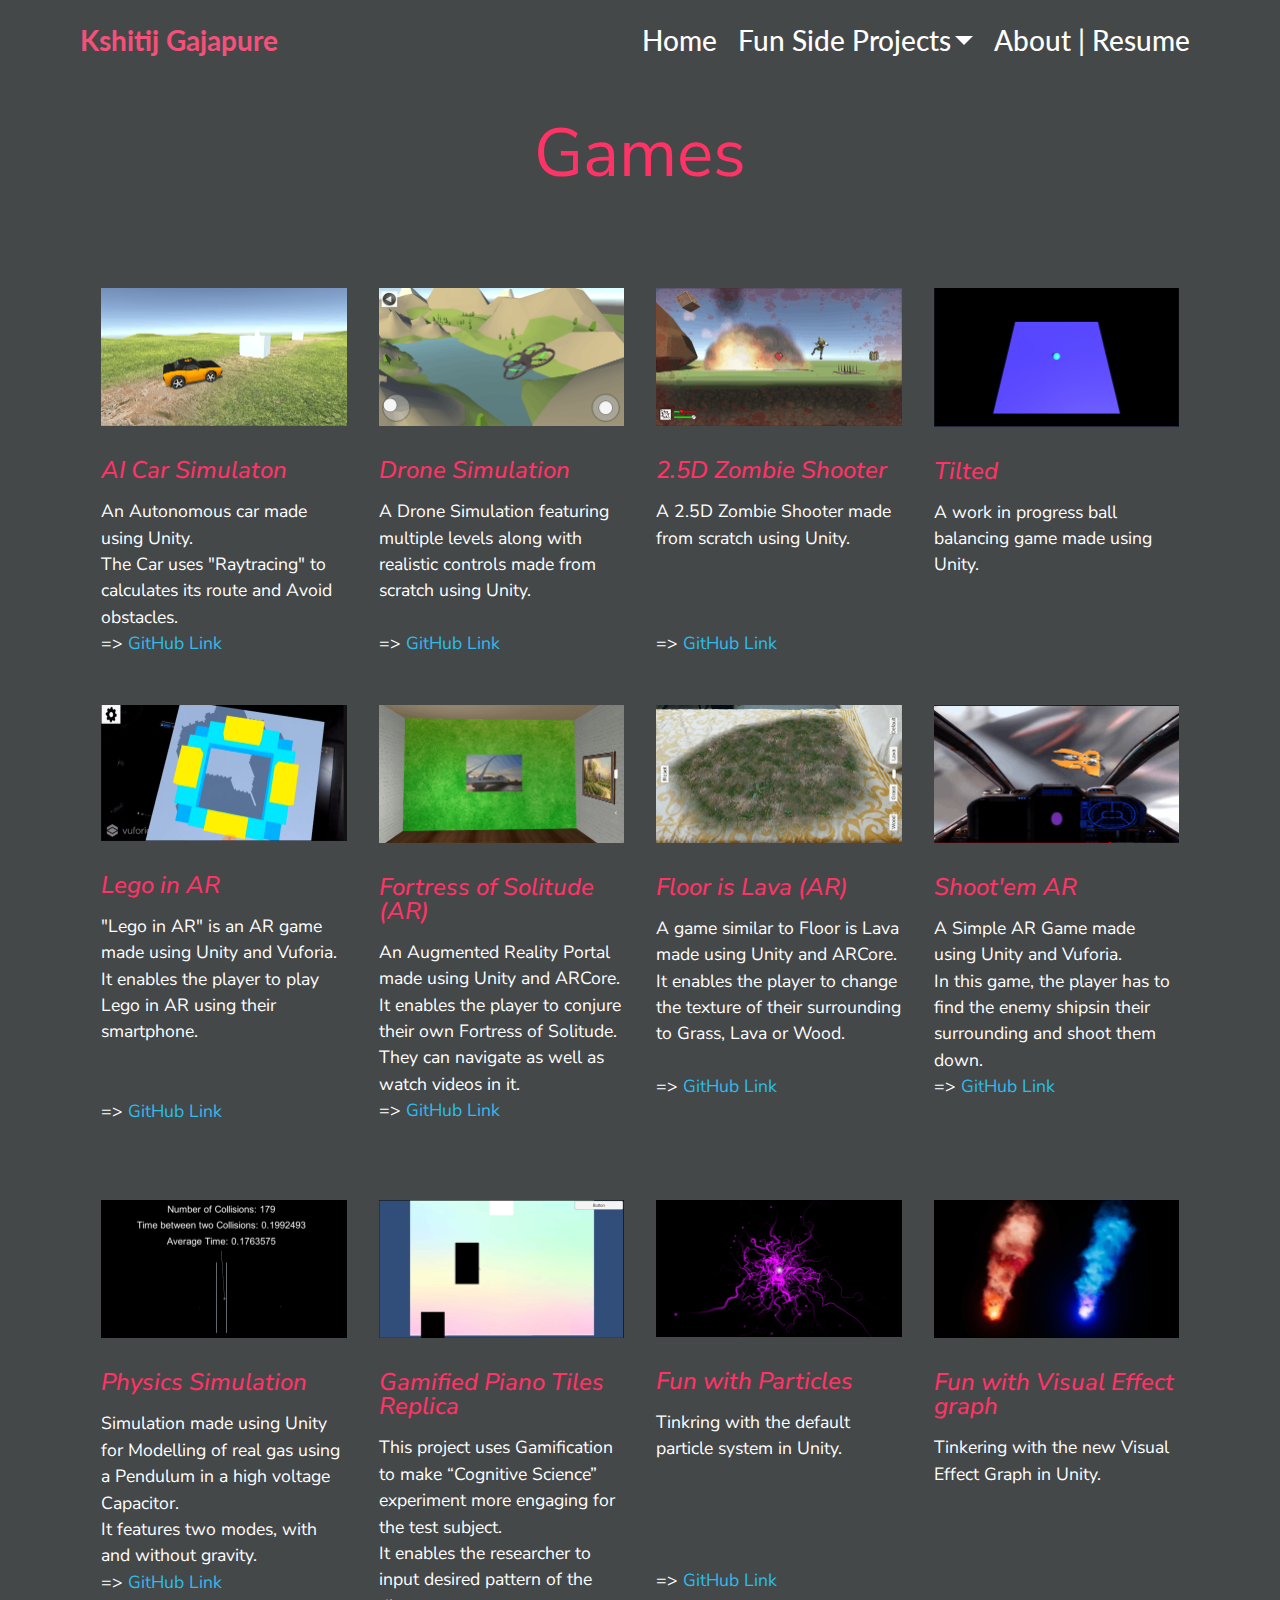
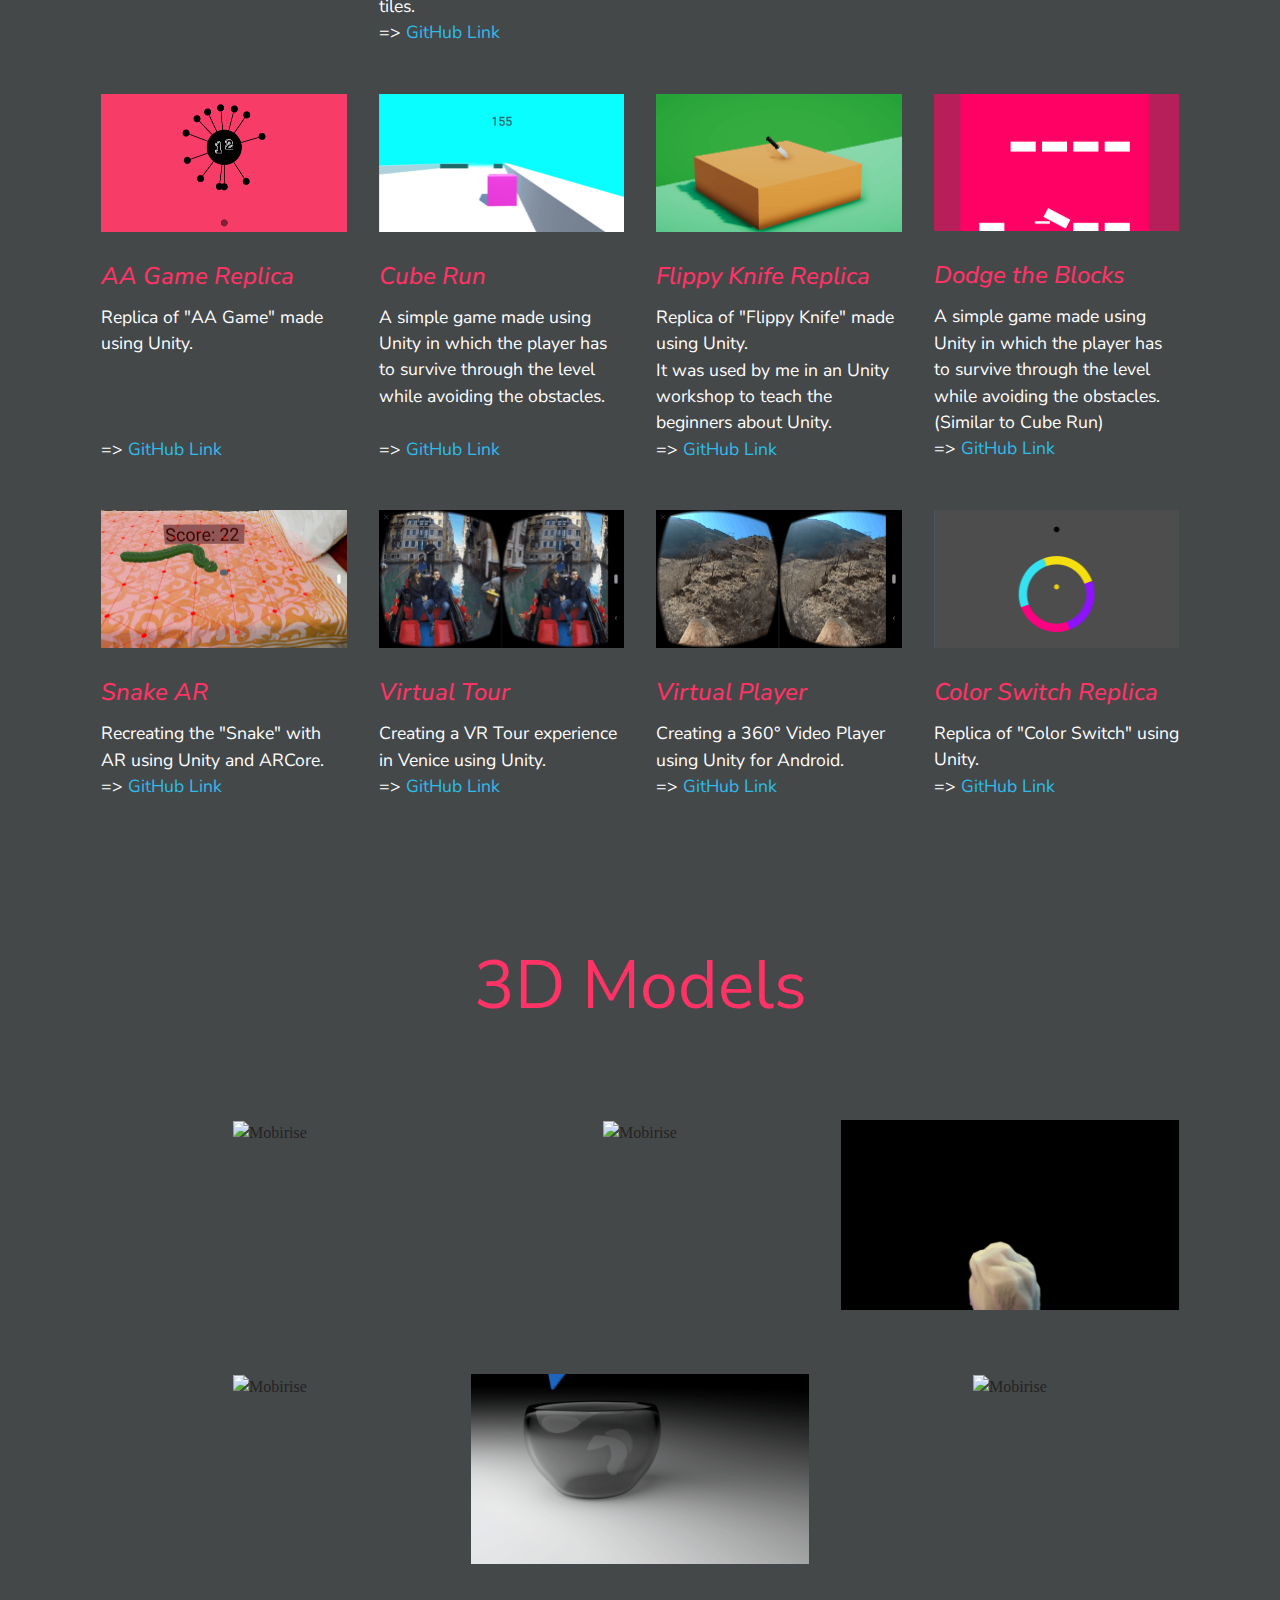
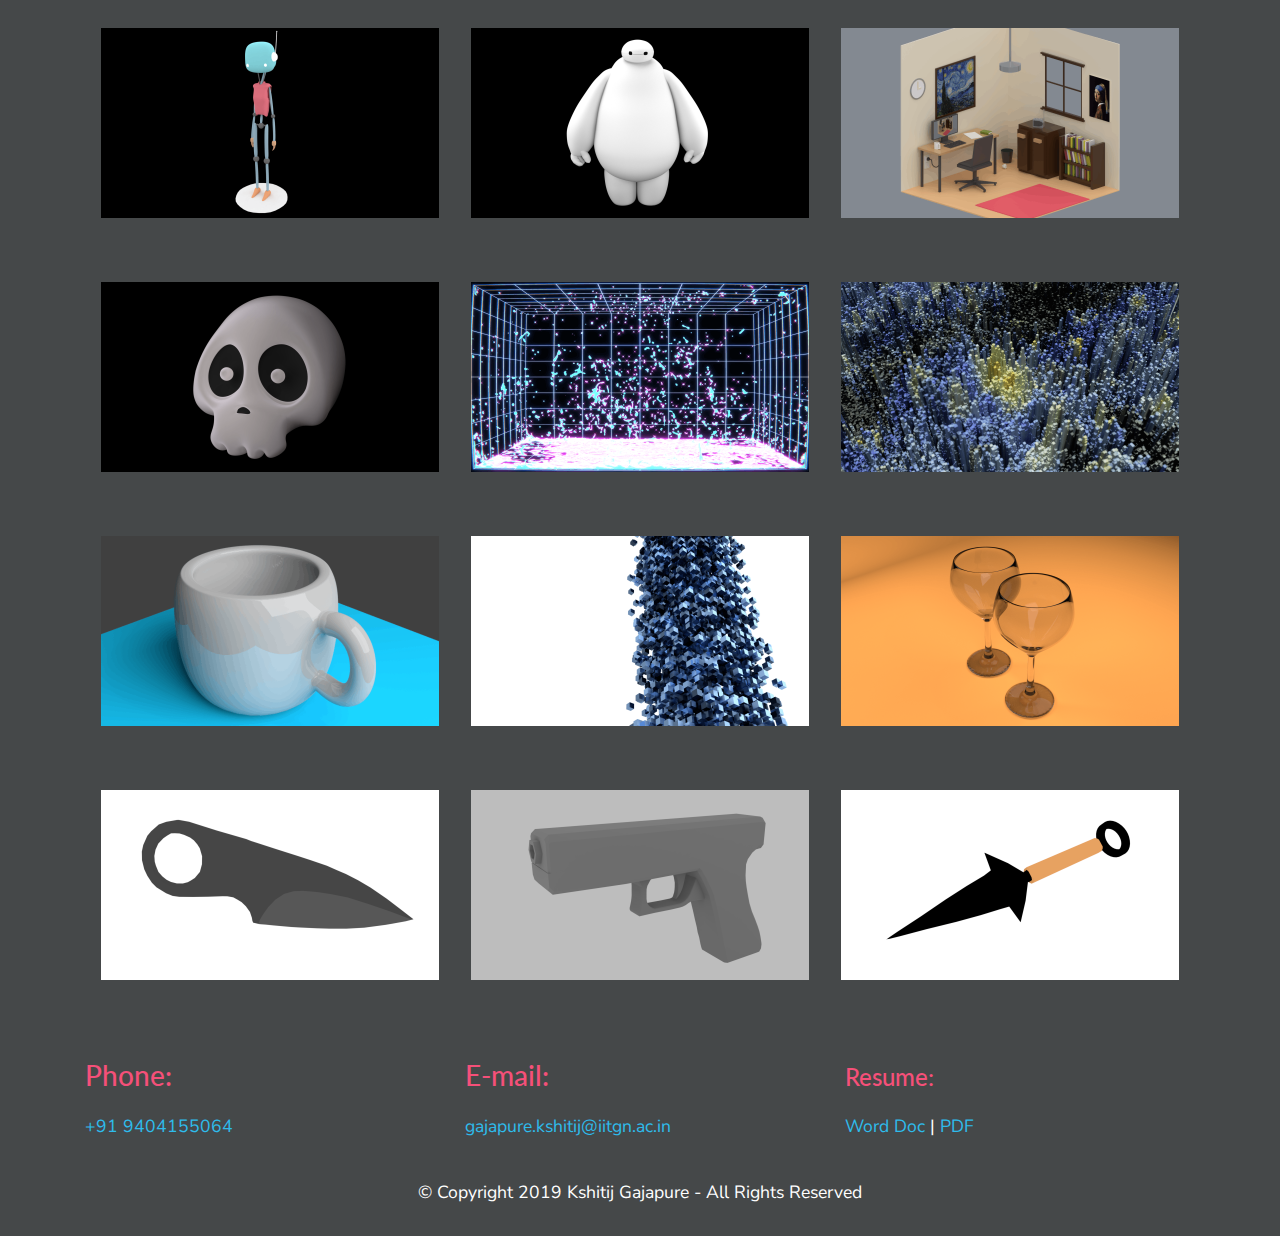
==== commit 3f912a0a: "Another Update" ====
--- a/page2.html
+++ b/page2.html
@@ -1,28 +1,29 @@
 <!DOCTYPE html>
-<html >
+<html  >
 <head>
-  <!-- Site made with Mobirise Website Builder v4.9.1, https://mobirise.com -->
+  <!-- Site made with Mobirise Website Builder v4.12.0, https://mobirise.com -->
   <meta charset="UTF-8">
   <meta http-equiv="X-UA-Compatible" content="IE=edge">
-  <meta name="generator" content="Mobirise v4.9.1, mobirise.com">
+  <meta name="generator" content="Mobirise v4.12.0, mobirise.com">
   <meta name="viewport" content="width=device-width, initial-scale=1, minimum-scale=1">
   <link rel="shortcut icon" href="assets/images/logo2.png" type="image/x-icon">
   <meta name="description" content="Website Builder Description">
-  <title>Fun Side Projects</title>
+  
+  <title>page2</title>
   <link rel="stylesheet" href="assets/web/assets/mobirise-icons/mobirise-icons.css">
-  <link rel="stylesheet" href="assets/tether/tether.min.css">
   <link rel="stylesheet" href="assets/bootstrap/css/bootstrap.min.css">
   <link rel="stylesheet" href="assets/bootstrap/css/bootstrap-grid.min.css">
   <link rel="stylesheet" href="assets/bootstrap/css/bootstrap-reboot.min.css">
+  <link rel="stylesheet" href="assets/tether/tether.min.css">
   <link rel="stylesheet" href="assets/dropdown/css/style.css">
   <link rel="stylesheet" href="assets/theme/css/style.css">
-  <link rel="stylesheet" href="assets/mobirise/css/mbr-additional.css" type="text/css">
+  <link rel="preload" as="style" href="assets/mobirise/css/mbr-additional.css"><link rel="stylesheet" href="assets/mobirise/css/mbr-additional.css" type="text/css">
   
   
   
 </head>
 <body>
-  <link rel="stylesheet" href="style.less" class="cid-rgR77JabJS" id="menu1-l" data-rv-view="324"><section class="menu cid-rgR77JabJS" once="menu" id="menu1-l">
+  <link rel="stylesheet" href="style.less" class="cid-rgR77JabJS" id="menu1-l" data-rv-view="634"><section class="menu cid-rgR77JabJS" once="menu" id="menu1-l">
 
     
 
@@ -60,7 +61,7 @@
     </nav>
 </section>
 
-<section class="engine"><a href="https://mobirise.info/z">best website templates</a></section><section class="mbr-section content5 cid-rgXm3Eifph" id="content5-1q">
+<section class="engine"><a href="https://mobirise.info/o">portfolio web templates</a></section><section class="mbr-section content5 cid-rgXm3Eifph" id="content5-1q">
 
     
 
@@ -776,10 +777,11 @@
 
   <script src="assets/web/assets/jquery/jquery.min.js"></script>
   <script src="assets/popper/popper.min.js"></script>
+  <script src="assets/bootstrap/js/bootstrap.min.js"></script>
   <script src="assets/tether/tether.min.js"></script>
-  <script src="assets/bootstrap/js/bootstrap.min.js"></script>
   <script src="assets/smoothscroll/smooth-scroll.js"></script>
-  <script src="assets/dropdown/js/script.min.js"></script>
+  <script src="assets/dropdown/js/nav-dropdown.js"></script>
+  <script src="assets/dropdown/js/navbar-dropdown.js"></script>
   <script src="assets/touchswipe/jquery.touch-swipe.min.js"></script>
   <script src="assets/theme/js/script.js"></script>
   
--- a/assets/mobirise/css/mbr-additional.css
+++ b/assets/mobirise/css/mbr-additional.css
@@ -1,28 +1,17 @@
-@import url(https://fonts.googleapis.com/css?family=Nunito+Sans:200,200i,300,300i,400,400i,600,600i,700,700i,800,800i,900,900i);
-@import url(https://fonts.googleapis.com/css?family=Lato:100,100i,300,300i,400,400i,700,700i,900,900i);
+@import url(https://fonts.googleapis.com/css?family=Nunito+Sans:200,200i,300,300i,400,400i,600,600i,700,700i,800,800i,900,900i&display=swap);
+@import url(https://fonts.googleapis.com/css?family=Lato:100,100i,300,300i,400,400i,700,700i,900,900i&display=swap);
 
 
 
 
 
 body {
-  font-style: normal;
-  line-height: 1.5;
-}
-.mbr-section-title {
-  font-style: normal;
-  line-height: 1.2;
-}
-.mbr-section-subtitle {
-  line-height: 1.3;
-}
-.mbr-text {
-  font-style: normal;
-  line-height: 1.6;
+  font-family: Rubik;
 }
 .display-1 {
   font-family: 'Nunito Sans', sans-serif;
   font-size: 4.25rem;
+  font-display: swap;
 }
 .display-1 > .mbr-iconfont {
   font-size: 6.8rem;
@@ -30,6 +19,7 @@
 .display-2 {
   font-family: 'Nunito Sans', sans-serif;
   font-size: 3rem;
+  font-display: swap;
 }
 .display-2 > .mbr-iconfont {
   font-size: 4.8rem;
@@ -37,6 +27,7 @@
 .display-4 {
   font-family: 'Nunito Sans', sans-serif;
   font-size: 1.5rem;
+  font-display: swap;
 }
 .display-4 > .mbr-iconfont {
   font-size: 2.4rem;
@@ -44,6 +35,7 @@
 .display-5 {
   font-family: 'Lato', sans-serif;
   font-size: 1.75rem;
+  font-display: swap;
 }
 .display-5 > .mbr-iconfont {
   font-size: 2.8rem;
@@ -51,6 +43,7 @@
 .display-7 {
   font-family: 'Nunito Sans', sans-serif;
   font-size: 1.1rem;
+  font-display: swap;
 }
 .display-7 > .mbr-iconfont {
   font-size: 1.76rem;
@@ -84,51 +77,18 @@
 }
 /* Buttons */
 .btn {
-  font-weight: 500;
-  border-width: 2px;
-  font-style: normal;
-  letter-spacing: 1px;
-  margin: .4rem .8rem;
-  white-space: normal;
-  -webkit-transition: all 0.3s ease-in-out;
-  -moz-transition: all 0.3s ease-in-out;
-  transition: all 0.3s ease-in-out;
-  display: inline-flex;
-  align-items: center;
-  justify-content: center;
-  word-break: break-word;
-  -webkit-align-items: center;
-  -webkit-justify-content: center;
-  display: -webkit-inline-flex;
   padding: 1rem 3rem;
   border-radius: 3px;
 }
 .btn-sm {
-  font-weight: 500;
-  letter-spacing: 1px;
-  -webkit-transition: all 0.3s ease-in-out;
-  -moz-transition: all 0.3s ease-in-out;
-  transition: all 0.3s ease-in-out;
   padding: 0.6rem 1.5rem;
   border-radius: 3px;
 }
 .btn-md {
-  font-weight: 500;
-  letter-spacing: 1px;
-  margin: .4rem .8rem !important;
-  -webkit-transition: all 0.3s ease-in-out;
-  -moz-transition: all 0.3s ease-in-out;
-  transition: all 0.3s ease-in-out;
   padding: 1rem 3rem;
   border-radius: 3px;
 }
 .btn-lg {
-  font-weight: 500;
-  letter-spacing: 1px;
-  margin: .4rem .8rem !important;
-  -webkit-transition: all 0.3s ease-in-out;
-  -moz-transition: all 0.3s ease-in-out;
-  transition: all 0.3s ease-in-out;
   padding: 1.2rem 3.2rem;
   border-radius: 3px;
 }
@@ -558,12 +518,6 @@
 .nav-tabs .nav-link {
   border-radius: 100px !important;
 }
-.btn-form {
-  border-radius: 0;
-}
-.btn-form:hover {
-  cursor: pointer;
-}
 a,
 a:hover {
   color: #2ebcec;
@@ -592,130 +546,16 @@
 .scrollToTop_wraper {
   display: none;
 }
-#scrollToTop a i:before {
-  content: '';
-  position: absolute;
-  height: 40%;
-  top: 25%;
-  background: #fff;
-  width: 2px;
-  left: calc(50% - 1px);
-}
-#scrollToTop a i:after {
-  content: '';
-  position: absolute;
-  display: block;
-  border-top: 2px solid #fff;
-  border-right: 2px solid #fff;
-  width: 40%;
-  height: 40%;
-  left: 30%;
-  bottom: 30%;
-  transform: rotate(135deg);
-  -webkit-transform: rotate(135deg);
-}
-/* Others*/
-.note-check a[data-value=Rubik] {
-  font-style: normal;
-}
-.mbr-arrow a {
-  color: #ffffff;
-}
-@media (max-width: 767px) {
-  .mbr-arrow {
-    display: none;
-  }
-}
-.form-control-label {
-  position: relative;
-  cursor: pointer;
-  margin-bottom: .357em;
-  padding: 0;
-}
-.alert {
-  color: #ffffff;
-  border-radius: 0;
-  border: 0;
-  font-size: .875rem;
-  line-height: 1.5;
-  margin-bottom: 1.875rem;
-  padding: 1.25rem;
-  position: relative;
-}
-.alert.alert-form::after {
-  background-color: inherit;
-  bottom: -7px;
-  content: "";
-  display: block;
-  height: 14px;
-  left: 50%;
-  margin-left: -7px;
-  position: absolute;
-  transform: rotate(45deg);
-  width: 14px;
-  -webkit-transform: rotate(45deg);
-}
 .form-control {
-  background-color: #f5f5f5;
-  box-shadow: none;
-  color: #565656;
   font-family: 'Nunito Sans', sans-serif;
   font-size: 1.1rem;
-  line-height: 1.43;
-  min-height: 3.5em;
-  padding: 1.07em .5em;
+  font-display: swap;
 }
 .form-control > .mbr-iconfont {
   font-size: 1.76rem;
 }
-.form-control,
-.form-control:focus {
-  border: 1px solid #e8e8e8;
-}
-.form-active .form-control:invalid {
-  border-color: red;
-}
-.mbr-overlay {
-  background-color: #000;
-  bottom: 0;
-  left: 0;
-  opacity: .5;
-  position: absolute;
-  right: 0;
-  top: 0;
-  z-index: 0;
-}
 blockquote {
-  font-style: italic;
-  padding: 10px 0 10px 20px;
-  font-size: 1.09rem;
-  position: relative;
   border-color: #2ebcec;
-  border-width: 3px;
-}
-ul,
-ol,
-pre,
-blockquote {
-  margin-bottom: 2.3125rem;
-}
-pre {
-  background: #f4f4f4;
-  padding: 10px 24px;
-  white-space: pre-wrap;
-}
-.inactive {
-  -webkit-user-select: none;
-  -moz-user-select: none;
-  -ms-user-select: none;
-  user-select: none;
-  pointer-events: none;
-  -webkit-user-drag: none;
-  user-drag: none;
-}
-.mbr-section__comments .row {
-  justify-content: center;
-  -webkit-justify-content: center;
 }
 /* Forms */
 .mbr-form .btn {
@@ -767,33 +607,6 @@
   .btn .mbr-iconfont {
     font-size: 1rem !important;
   }
-}
-/* Social block */
-.btn-social {
-  font-size: 20px;
-  border-radius: 50%;
-  padding: 0;
-  width: 44px;
-  height: 44px;
-  line-height: 44px;
-  text-align: center;
-  position: relative;
-  border: 2px solid #c0a375;
-  border-color: #2ebcec;
-  color: #232323;
-  cursor: pointer;
-}
-.btn-social i {
-  top: 0;
-  line-height: 44px;
-  width: 44px;
-}
-.btn-social:hover {
-  color: #fff;
-  background: #2ebcec;
-}
-.btn-social + .btn {
-  margin-left: .1rem;
 }
 /* Footer */
 .mbr-footer-content li::before,
@@ -837,550 +650,66 @@
 .header14 .form-inline button {
   border-radius: 100px !important;
 }
-.offset-1 {
-  margin-left: 8.33333%;
-}
-.offset-2 {
-  margin-left: 16.66667%;
-}
-.offset-3 {
-  margin-left: 25%;
-}
-.offset-4 {
-  margin-left: 33.33333%;
-}
-.offset-5 {
-  margin-left: 41.66667%;
-}
-.offset-6 {
-  margin-left: 50%;
-}
-.offset-7 {
-  margin-left: 58.33333%;
-}
-.offset-8 {
-  margin-left: 66.66667%;
-}
-.offset-9 {
-  margin-left: 75%;
-}
-.offset-10 {
-  margin-left: 83.33333%;
-}
-.offset-11 {
-  margin-left: 91.66667%;
-}
-@media (min-width: 576px) {
-  .offset-sm-0 {
-    margin-left: 0%;
-  }
-  .offset-sm-1 {
-    margin-left: 8.33333%;
-  }
-  .offset-sm-2 {
-    margin-left: 16.66667%;
-  }
-  .offset-sm-3 {
-    margin-left: 25%;
-  }
-  .offset-sm-4 {
-    margin-left: 33.33333%;
-  }
-  .offset-sm-5 {
-    margin-left: 41.66667%;
-  }
-  .offset-sm-6 {
-    margin-left: 50%;
-  }
-  .offset-sm-7 {
-    margin-left: 58.33333%;
-  }
-  .offset-sm-8 {
-    margin-left: 66.66667%;
-  }
-  .offset-sm-9 {
-    margin-left: 75%;
-  }
-  .offset-sm-10 {
-    margin-left: 83.33333%;
-  }
-  .offset-sm-11 {
-    margin-left: 91.66667%;
-  }
-}
-@media (min-width: 768px) {
-  .offset-md-0 {
-    margin-left: 0%;
-  }
-  .offset-md-1 {
-    margin-left: 8.33333%;
-  }
-  .offset-md-2 {
-    margin-left: 16.66667%;
-  }
-  .offset-md-3 {
-    margin-left: 25%;
-  }
-  .offset-md-4 {
-    margin-left: 33.33333%;
-  }
-  .offset-md-5 {
-    margin-left: 41.66667%;
-  }
-  .offset-md-6 {
-    margin-left: 50%;
-  }
-  .offset-md-7 {
-    margin-left: 58.33333%;
-  }
-  .offset-md-8 {
-    margin-left: 66.66667%;
-  }
-  .offset-md-9 {
-    margin-left: 75%;
-  }
-  .offset-md-10 {
-    margin-left: 83.33333%;
-  }
-  .offset-md-11 {
-    margin-left: 91.66667%;
-  }
-}
-@media (min-width: 992px) {
-  .offset-lg-0 {
-    margin-left: 0%;
-  }
-  .offset-lg-1 {
-    margin-left: 8.33333%;
-  }
-  .offset-lg-2 {
-    margin-left: 16.66667%;
-  }
-  .offset-lg-3 {
-    margin-left: 25%;
-  }
-  .offset-lg-4 {
-    margin-left: 33.33333%;
-  }
-  .offset-lg-5 {
-    margin-left: 41.66667%;
-  }
-  .offset-lg-6 {
-    margin-left: 50%;
-  }
-  .offset-lg-7 {
-    margin-left: 58.33333%;
-  }
-  .offset-lg-8 {
-    margin-left: 66.66667%;
-  }
-  .offset-lg-9 {
-    margin-left: 75%;
-  }
-  .offset-lg-10 {
-    margin-left: 83.33333%;
-  }
-  .offset-lg-11 {
-    margin-left: 91.66667%;
-  }
-}
-@media (min-width: 1200px) {
-  .offset-xl-0 {
-    margin-left: 0%;
-  }
-  .offset-xl-1 {
-    margin-left: 8.33333%;
-  }
-  .offset-xl-2 {
-    margin-left: 16.66667%;
-  }
-  .offset-xl-3 {
-    margin-left: 25%;
-  }
-  .offset-xl-4 {
-    margin-left: 33.33333%;
-  }
-  .offset-xl-5 {
-    margin-left: 41.66667%;
-  }
-  .offset-xl-6 {
-    margin-left: 50%;
-  }
-  .offset-xl-7 {
-    margin-left: 58.33333%;
-  }
-  .offset-xl-8 {
-    margin-left: 66.66667%;
-  }
-  .offset-xl-9 {
-    margin-left: 75%;
-  }
-  .offset-xl-10 {
-    margin-left: 83.33333%;
-  }
-  .offset-xl-11 {
-    margin-left: 91.66667%;
-  }
-}
-.navbar-toggler {
-  -webkit-align-self: flex-start;
-  -ms-flex-item-align: start;
-  align-self: flex-start;
-  padding: 0.25rem 0.75rem;
-  font-size: 1.25rem;
-  line-height: 1;
-  background: transparent;
-  border: 1px solid transparent;
-  -webkit-border-radius: 0.25rem;
-  border-radius: 0.25rem;
-}
-.navbar-toggler:focus,
-.navbar-toggler:hover {
-  text-decoration: none;
-}
-.navbar-toggler-icon {
-  display: inline-block;
-  width: 1.5em;
-  height: 1.5em;
-  vertical-align: middle;
-  content: "";
-  background: no-repeat center center;
-  -webkit-background-size: 100% 100%;
-  -o-background-size: 100% 100%;
-  background-size: 100% 100%;
-}
-.navbar-toggler-left {
-  position: absolute;
-  left: 1rem;
-}
-.navbar-toggler-right {
-  position: absolute;
-  right: 1rem;
-}
-@media (max-width: 575px) {
-  .navbar-toggleable .navbar-nav .dropdown-menu {
-    position: static;
-    float: none;
-  }
-  .navbar-toggleable > .container {
-    padding-right: 0;
-    padding-left: 0;
-  }
-}
-@media (min-width: 576px) {
-  .navbar-toggleable {
-    -webkit-box-orient: horizontal;
-    -webkit-box-direction: normal;
-    -webkit-flex-direction: row;
-    -ms-flex-direction: row;
-    flex-direction: row;
-    -webkit-flex-wrap: nowrap;
-    -ms-flex-wrap: nowrap;
-    flex-wrap: nowrap;
-    -webkit-box-align: center;
-    -webkit-align-items: center;
-    -ms-flex-align: center;
-    align-items: center;
-  }
-  .navbar-toggleable .navbar-nav {
-    -webkit-box-orient: horizontal;
-    -webkit-box-direction: normal;
-    -webkit-flex-direction: row;
-    -ms-flex-direction: row;
-    flex-direction: row;
-  }
-  .navbar-toggleable .navbar-nav .nav-link {
-    padding-right: .5rem;
-    padding-left: .5rem;
-  }
-  .navbar-toggleable > .container {
-    display: -webkit-box;
-    display: -webkit-flex;
-    display: -ms-flexbox;
-    display: flex;
-    -webkit-flex-wrap: nowrap;
-    -ms-flex-wrap: nowrap;
-    flex-wrap: nowrap;
-    -webkit-box-align: center;
-    -webkit-align-items: center;
-    -ms-flex-align: center;
-    align-items: center;
-  }
-  .navbar-toggleable .navbar-collapse {
-    display: -webkit-box !important;
-    display: -webkit-flex !important;
-    display: -ms-flexbox !important;
-    display: flex !important;
-    width: 100%;
-  }
-  .navbar-toggleable .navbar-toggler {
-    display: none;
-  }
-}
-@media (max-width: 767px) {
-  .navbar-toggleable-sm .navbar-nav .dropdown-menu {
-    position: static;
-    float: none;
-  }
-  .navbar-toggleable-sm > .container {
-    padding-right: 0;
-    padding-left: 0;
-  }
-}
-@media (min-width: 768px) {
-  .navbar-toggleable-sm {
-    -webkit-box-orient: horizontal;
-    -webkit-box-direction: normal;
-    -webkit-flex-direction: row;
-    -ms-flex-direction: row;
-    flex-direction: row;
-    -webkit-flex-wrap: nowrap;
-    -ms-flex-wrap: nowrap;
-    flex-wrap: nowrap;
-    -webkit-box-align: center;
-    -webkit-align-items: center;
-    -ms-flex-align: center;
-    align-items: center;
-  }
-  .navbar-toggleable-sm .navbar-nav {
-    -webkit-box-orient: horizontal;
-    -webkit-box-direction: normal;
-    -webkit-flex-direction: row;
-    -ms-flex-direction: row;
-    flex-direction: row;
-  }
-  .navbar-toggleable-sm .navbar-nav .nav-link {
-    padding-right: .5rem;
-    padding-left: .5rem;
-  }
-  .navbar-toggleable-sm > .container {
-    display: -webkit-box;
-    display: -webkit-flex;
-    display: -ms-flexbox;
-    display: flex;
-    -webkit-flex-wrap: nowrap;
-    -ms-flex-wrap: nowrap;
-    flex-wrap: nowrap;
-    -webkit-box-align: center;
-    -webkit-align-items: center;
-    -ms-flex-align: center;
-    align-items: center;
-  }
-  .navbar-toggleable-sm .navbar-collapse {
-    display: none;
-    width: 100%;
-  }
-  .navbar-toggleable-sm .navbar-toggler {
-    display: none;
-  }
-}
-@media (max-width: 991px) {
-  .navbar-toggleable-md .navbar-nav .dropdown-menu {
-    position: static;
-    float: none;
-  }
-  .navbar-toggleable-md > .container {
-    padding-right: 0;
-    padding-left: 0;
-  }
-}
-@media (min-width: 992px) {
-  .navbar-toggleable-md {
-    -webkit-box-orient: horizontal;
-    -webkit-box-direction: normal;
-    -webkit-flex-direction: row;
-    -ms-flex-direction: row;
-    flex-direction: row;
-    -webkit-flex-wrap: nowrap;
-    -ms-flex-wrap: nowrap;
-    flex-wrap: nowrap;
-    -webkit-box-align: center;
-    -webkit-align-items: center;
-    -ms-flex-align: center;
-    align-items: center;
-  }
-  .navbar-toggleable-md .navbar-nav {
-    -webkit-box-orient: horizontal;
-    -webkit-box-direction: normal;
-    -webkit-flex-direction: row;
-    -ms-flex-direction: row;
-    flex-direction: row;
-  }
-  .navbar-toggleable-md .navbar-nav .nav-link {
-    padding-right: .5rem;
-    padding-left: .5rem;
-  }
-  .navbar-toggleable-md > .container {
-    display: -webkit-box;
-    display: -webkit-flex;
-    display: -ms-flexbox;
-    display: flex;
-    -webkit-flex-wrap: nowrap;
-    -ms-flex-wrap: nowrap;
-    flex-wrap: nowrap;
-    -webkit-box-align: center;
-    -webkit-align-items: center;
-    -ms-flex-align: center;
-    align-items: center;
-  }
-  .navbar-toggleable-md .navbar-collapse {
-    display: -webkit-box !important;
-    display: -webkit-flex !important;
-    display: -ms-flexbox !important;
-    display: flex !important;
-    width: 100%;
-  }
-  .navbar-toggleable-md .navbar-toggler {
-    display: none;
-  }
-}
-@media (max-width: 1199px) {
-  .navbar-toggleable-lg .navbar-nav .dropdown-menu {
-    position: static;
-    float: none;
-  }
-  .navbar-toggleable-lg > .container {
-    padding-right: 0;
-    padding-left: 0;
-  }
-}
-@media (min-width: 1200px) {
-  .navbar-toggleable-lg {
-    -webkit-box-orient: horizontal;
-    -webkit-box-direction: normal;
-    -webkit-flex-direction: row;
-    -ms-flex-direction: row;
-    flex-direction: row;
-    -webkit-flex-wrap: nowrap;
-    -ms-flex-wrap: nowrap;
-    flex-wrap: nowrap;
-    -webkit-box-align: center;
-    -webkit-align-items: center;
-    -ms-flex-align: center;
-    align-items: center;
-  }
-  .navbar-toggleable-lg .navbar-nav {
-    -webkit-box-orient: horizontal;
-    -webkit-box-direction: normal;
-    -webkit-flex-direction: row;
-    -ms-flex-direction: row;
-    flex-direction: row;
-  }
-  .navbar-toggleable-lg .navbar-nav .nav-link {
-    padding-right: .5rem;
-    padding-left: .5rem;
-  }
-  .navbar-toggleable-lg > .container {
-    display: -webkit-box;
-    display: -webkit-flex;
-    display: -ms-flexbox;
-    display: flex;
-    -webkit-flex-wrap: nowrap;
-    -ms-flex-wrap: nowrap;
-    flex-wrap: nowrap;
-    -webkit-box-align: center;
-    -webkit-align-items: center;
-    -ms-flex-align: center;
-    align-items: center;
-  }
-  .navbar-toggleable-lg .navbar-collapse {
-    display: -webkit-box !important;
-    display: -webkit-flex !important;
-    display: -ms-flexbox !important;
-    display: flex !important;
-    width: 100%;
-  }
-  .navbar-toggleable-lg .navbar-toggler {
-    display: none;
-  }
-}
-.navbar-toggleable-xl {
-  -webkit-box-orient: horizontal;
-  -webkit-box-direction: normal;
-  -webkit-flex-direction: row;
-  -ms-flex-direction: row;
-  flex-direction: row;
-  -webkit-flex-wrap: nowrap;
-  -ms-flex-wrap: nowrap;
-  flex-wrap: nowrap;
-  -webkit-box-align: center;
-  -webkit-align-items: center;
-  -ms-flex-align: center;
-  align-items: center;
-}
-.navbar-toggleable-xl .navbar-nav .dropdown-menu {
-  position: static;
-  float: none;
-}
-.navbar-toggleable-xl > .container {
-  padding-right: 0;
-  padding-left: 0;
-}
-.navbar-toggleable-xl .navbar-nav {
-  -webkit-box-orient: horizontal;
-  -webkit-box-direction: normal;
-  -webkit-flex-direction: row;
-  -ms-flex-direction: row;
-  flex-direction: row;
-}
-.navbar-toggleable-xl .navbar-nav .nav-link {
-  padding-right: .5rem;
-  padding-left: .5rem;
-}
-.navbar-toggleable-xl > .container {
-  display: -webkit-box;
-  display: -webkit-flex;
-  display: -ms-flexbox;
-  display: flex;
-  -webkit-flex-wrap: nowrap;
-  -ms-flex-wrap: nowrap;
-  flex-wrap: nowrap;
-  -webkit-box-align: center;
-  -webkit-align-items: center;
-  -ms-flex-align: center;
-  align-items: center;
-}
-.navbar-toggleable-xl .navbar-collapse {
-  display: -webkit-box !important;
-  display: -webkit-flex !important;
-  display: -ms-flexbox !important;
-  display: flex !important;
-  width: 100%;
-}
-.navbar-toggleable-xl .navbar-toggler {
-  display: none;
-}
-.card-img {
-  width: auto;
-}
-.menu .navbar.collapsed:not(.beta-menu) {
-  flex-direction: column;
-  -webkit-flex-direction: column;
-}
-.carousel-item.active,
-.carousel-item-next,
-.carousel-item-prev {
-  display: -webkit-box;
-  display: -webkit-flex;
-  display: -ms-flexbox;
-  display: flex;
-}
-.note-air-layout .dropup .dropdown-menu,
-.note-air-layout .navbar-fixed-bottom .dropdown .dropdown-menu {
-  bottom: initial !important;
-}
-html,
-body {
-  height: auto;
-  min-height: 100vh;
-}
-.dropup .dropdown-toggle::after {
-  display: none;
-}
 @media screen and (-ms-high-contrast: active), (-ms-high-contrast: none) {
   .card-wrapper {
-    flex: auto!important;
-  }
+    flex: auto !important;
+  }
+}
+.jq-selectbox li:hover,
+.jq-selectbox li.selected {
+  background-color: #2ebcec;
+  color: #ffffff;
+}
+.jq-selectbox .jq-selectbox__trigger-arrow,
+.jq-number__spin.minus:after,
+.jq-number__spin.plus:after {
+  transition: 0.4s;
+  border-top-color: currentColor;
+  border-bottom-color: currentColor;
+}
+.jq-selectbox:hover .jq-selectbox__trigger-arrow,
+.jq-number__spin.minus:hover:after,
+.jq-number__spin.plus:hover:after {
+  border-top-color: #2ebcec;
+  border-bottom-color: #2ebcec;
+}
+.xdsoft_datetimepicker .xdsoft_calendar td.xdsoft_default,
+.xdsoft_datetimepicker .xdsoft_calendar td.xdsoft_current,
+.xdsoft_datetimepicker .xdsoft_timepicker .xdsoft_time_box > div > div.xdsoft_current {
+  color: #000000 !important;
+  background-color: #2ebcec !important;
+  box-shadow: none !important;
+}
+.xdsoft_datetimepicker .xdsoft_calendar td:hover,
+.xdsoft_datetimepicker .xdsoft_timepicker .xdsoft_time_box > div > div:hover {
+  color: #ffffff !important;
+  background: #f55079 !important;
+  box-shadow: none !important;
+}
+.lazy-bg {
+  background-image: none !important;
+}
+.lazy-placeholder:not(section),
+.lazy-none {
+  display: block;
+  position: relative;
+  padding-bottom: 56.25%;
+}
+iframe.lazy-placeholder,
+.lazy-placeholder:after {
+  content: '';
+  position: absolute;
+  width: 100px;
+  height: 100px;
+  background: transparent no-repeat center;
+  background-size: contain;
+  top: 50%;
+  left: 50%;
+  transform: translateX(-50%) translateY(-50%);
+  background-image: url("data:image/svg+xml;charset=UTF-8,%3csvg width='32' height='32' viewBox='0 0 64 64' xmlns='http://www.w3.org/2000/svg' stroke='%232ebcec' %3e%3cg fill='none' fill-rule='evenodd'%3e%3cg transform='translate(16 16)' stroke-width='2'%3e%3ccircle stroke-opacity='.5' cx='16' cy='16' r='16'/%3e%3cpath d='M32 16c0-9.94-8.06-16-16-16'%3e%3canimateTransform attributeName='transform' type='rotate' from='0 16 16' to='360 16 16' dur='1s' repeatCount='indefinite'/%3e%3c/path%3e%3c/g%3e%3c/g%3e%3c/svg%3e");
+}
+section.lazy-placeholder:after {
+  opacity: 0.3;
 }
 .cid-rgR77JabJS .navbar {
   padding: .5rem 0;
@@ -1838,7 +1167,7 @@
   }
 }
 .cid-rMTHH2IWfh {
-  padding-top: 60px;
+  padding-top: 90px;
   padding-bottom: 0px;
   background-color: #454849;
 }
@@ -1859,6 +1188,64 @@
   color: #767676;
 }
 .cid-rMTILbctYE .mbr-text P {
+  color: #ffffff;
+}
+.cid-rOsQLJR1yG {
+  padding-top: 90px;
+  padding-bottom: 90px;
+  background-color: #454849;
+}
+.cid-rOsQLJR1yG .mbr-section-subtitle {
+  color: #2ebcec;
+  text-align: center;
+  font-weight: 300;
+}
+.cid-rOsQLJR1yG .step {
+  width: 20px;
+  height: 20px;
+  font-size: 10px;
+  border-radius: 50%;
+  border: 2px solid #efefef;
+}
+.cid-rOsQLJR1yG .separline {
+  position: relative;
+}
+.cid-rOsQLJR1yG .separline:after {
+  top: 24px;
+  left: 8px;
+  position: absolute;
+  content: "";
+  width: 2px;
+  height: calc(100% - (10px + 4px) * 2);
+  background-color: #efefef;
+}
+.cid-rOsQLJR1yG .media-block {
+  flex-shrink: 0;
+  -webkit-flex-shrink: 0;
+}
+@media (min-width: 992px) {
+  .cid-rOsQLJR1yG .media-block {
+    padding-left: 2rem;
+  }
+}
+@media (max-width: 991px) {
+  .cid-rOsQLJR1yG .media-block {
+    flex-basis: 100%;
+    -webkit-flex-basis: 100%;
+    padding-bottom: 2rem;
+  }
+}
+.cid-rOsQLJR1yG .media-container-row {
+  -webkit-flex-direction: row-reverse;
+  flex-direction: row-reverse;
+}
+.cid-rOsQLJR1yG .mbr-section-title {
+  color: #f55079;
+}
+.cid-rOsQLJR1yG .mbr-section-subtitle DIV {
+  color: #149dcc;
+}
+.cid-rOsQLJR1yG .mbr-step-text {
   color: #ffffff;
 }
 .cid-rGj8aGDYSR {
@@ -3530,6 +2917,30 @@
 .cid-rgXe9fu8H9 BLOCKQUOTE {
   color: #ffffff;
 }
+.cid-rMVl7792RK {
+  padding-top: 90px;
+  padding-bottom: 0px;
+  background-color: #454849;
+}
+.cid-rMVl7792RK .mbr-section-subtitle {
+  color: #2ebcec;
+  text-align: left;
+}
+.cid-rMVl7792RK H2 {
+  color: #f55079;
+}
+.cid-rMVl7QuG5Y {
+  padding-top: 0px;
+  padding-bottom: 60px;
+  background-color: #454849;
+}
+.cid-rMVl7QuG5Y .mbr-text,
+.cid-rMVl7QuG5Y blockquote {
+  color: #767676;
+}
+.cid-rMVl7QuG5Y .mbr-text P {
+  color: #ffffff;
+}
 .cid-rgXhsQfcnb {
   padding-top: 60px;
   padding-bottom: 60px;
--- a/assets/mobirise/css/mbr-additional.css
+++ b/assets/mobirise/css/mbr-additional.css
@@ -1,28 +1,17 @@
-@import url(https://fonts.googleapis.com/css?family=Nunito+Sans:200,200i,300,300i,400,400i,600,600i,700,700i,800,800i,900,900i);
-@import url(https://fonts.googleapis.com/css?family=Lato:100,100i,300,300i,400,400i,700,700i,900,900i);
+@import url(https://fonts.googleapis.com/css?family=Nunito+Sans:200,200i,300,300i,400,400i,600,600i,700,700i,800,800i,900,900i&display=swap);
+@import url(https://fonts.googleapis.com/css?family=Lato:100,100i,300,300i,400,400i,700,700i,900,900i&display=swap);
 
 
 
 
 
 body {
-  font-style: normal;
-  line-height: 1.5;
-}
-.mbr-section-title {
-  font-style: normal;
-  line-height: 1.2;
-}
-.mbr-section-subtitle {
-  line-height: 1.3;
-}
-.mbr-text {
-  font-style: normal;
-  line-height: 1.6;
+  font-family: Rubik;
 }
 .display-1 {
   font-family: 'Nunito Sans', sans-serif;
   font-size: 4.25rem;
+  font-display: swap;
 }
 .display-1 > .mbr-iconfont {
   font-size: 6.8rem;
@@ -30,6 +19,7 @@
 .display-2 {
   font-family: 'Nunito Sans', sans-serif;
   font-size: 3rem;
+  font-display: swap;
 }
 .display-2 > .mbr-iconfont {
   font-size: 4.8rem;
@@ -37,6 +27,7 @@
 .display-4 {
   font-family: 'Nunito Sans', sans-serif;
   font-size: 1.5rem;
+  font-display: swap;
 }
 .display-4 > .mbr-iconfont {
   font-size: 2.4rem;
@@ -44,6 +35,7 @@
 .display-5 {
   font-family: 'Lato', sans-serif;
   font-size: 1.75rem;
+  font-display: swap;
 }
 .display-5 > .mbr-iconfont {
   font-size: 2.8rem;
@@ -51,6 +43,7 @@
 .display-7 {
   font-family: 'Nunito Sans', sans-serif;
   font-size: 1.1rem;
+  font-display: swap;
 }
 .display-7 > .mbr-iconfont {
   font-size: 1.76rem;
@@ -84,51 +77,18 @@
 }
 /* Buttons */
 .btn {
-  font-weight: 500;
-  border-width: 2px;
-  font-style: normal;
-  letter-spacing: 1px;
-  margin: .4rem .8rem;
-  white-space: normal;
-  -webkit-transition: all 0.3s ease-in-out;
-  -moz-transition: all 0.3s ease-in-out;
-  transition: all 0.3s ease-in-out;
-  display: inline-flex;
-  align-items: center;
-  justify-content: center;
-  word-break: break-word;
-  -webkit-align-items: center;
-  -webkit-justify-content: center;
-  display: -webkit-inline-flex;
   padding: 1rem 3rem;
   border-radius: 3px;
 }
 .btn-sm {
-  font-weight: 500;
-  letter-spacing: 1px;
-  -webkit-transition: all 0.3s ease-in-out;
-  -moz-transition: all 0.3s ease-in-out;
-  transition: all 0.3s ease-in-out;
   padding: 0.6rem 1.5rem;
   border-radius: 3px;
 }
 .btn-md {
-  font-weight: 500;
-  letter-spacing: 1px;
-  margin: .4rem .8rem !important;
-  -webkit-transition: all 0.3s ease-in-out;
-  -moz-transition: all 0.3s ease-in-out;
-  transition: all 0.3s ease-in-out;
   padding: 1rem 3rem;
   border-radius: 3px;
 }
 .btn-lg {
-  font-weight: 500;
-  letter-spacing: 1px;
-  margin: .4rem .8rem !important;
-  -webkit-transition: all 0.3s ease-in-out;
-  -moz-transition: all 0.3s ease-in-out;
-  transition: all 0.3s ease-in-out;
   padding: 1.2rem 3.2rem;
   border-radius: 3px;
 }
@@ -558,12 +518,6 @@
 .nav-tabs .nav-link {
   border-radius: 100px !important;
 }
-.btn-form {
-  border-radius: 0;
-}
-.btn-form:hover {
-  cursor: pointer;
-}
 a,
 a:hover {
   color: #2ebcec;
@@ -592,130 +546,16 @@
 .scrollToTop_wraper {
   display: none;
 }
-#scrollToTop a i:before {
-  content: '';
-  position: absolute;
-  height: 40%;
-  top: 25%;
-  background: #fff;
-  width: 2px;
-  left: calc(50% - 1px);
-}
-#scrollToTop a i:after {
-  content: '';
-  position: absolute;
-  display: block;
-  border-top: 2px solid #fff;
-  border-right: 2px solid #fff;
-  width: 40%;
-  height: 40%;
-  left: 30%;
-  bottom: 30%;
-  transform: rotate(135deg);
-  -webkit-transform: rotate(135deg);
-}
-/* Others*/
-.note-check a[data-value=Rubik] {
-  font-style: normal;
-}
-.mbr-arrow a {
-  color: #ffffff;
-}
-@media (max-width: 767px) {
-  .mbr-arrow {
-    display: none;
-  }
-}
-.form-control-label {
-  position: relative;
-  cursor: pointer;
-  margin-bottom: .357em;
-  padding: 0;
-}
-.alert {
-  color: #ffffff;
-  border-radius: 0;
-  border: 0;
-  font-size: .875rem;
-  line-height: 1.5;
-  margin-bottom: 1.875rem;
-  padding: 1.25rem;
-  position: relative;
-}
-.alert.alert-form::after {
-  background-color: inherit;
-  bottom: -7px;
-  content: "";
-  display: block;
-  height: 14px;
-  left: 50%;
-  margin-left: -7px;
-  position: absolute;
-  transform: rotate(45deg);
-  width: 14px;
-  -webkit-transform: rotate(45deg);
-}
 .form-control {
-  background-color: #f5f5f5;
-  box-shadow: none;
-  color: #565656;
   font-family: 'Nunito Sans', sans-serif;
   font-size: 1.1rem;
-  line-height: 1.43;
-  min-height: 3.5em;
-  padding: 1.07em .5em;
+  font-display: swap;
 }
 .form-control > .mbr-iconfont {
   font-size: 1.76rem;
 }
-.form-control,
-.form-control:focus {
-  border: 1px solid #e8e8e8;
-}
-.form-active .form-control:invalid {
-  border-color: red;
-}
-.mbr-overlay {
-  background-color: #000;
-  bottom: 0;
-  left: 0;
-  opacity: .5;
-  position: absolute;
-  right: 0;
-  top: 0;
-  z-index: 0;
-}
 blockquote {
-  font-style: italic;
-  padding: 10px 0 10px 20px;
-  font-size: 1.09rem;
-  position: relative;
   border-color: #2ebcec;
-  border-width: 3px;
-}
-ul,
-ol,
-pre,
-blockquote {
-  margin-bottom: 2.3125rem;
-}
-pre {
-  background: #f4f4f4;
-  padding: 10px 24px;
-  white-space: pre-wrap;
-}
-.inactive {
-  -webkit-user-select: none;
-  -moz-user-select: none;
-  -ms-user-select: none;
-  user-select: none;
-  pointer-events: none;
-  -webkit-user-drag: none;
-  user-drag: none;
-}
-.mbr-section__comments .row {
-  justify-content: center;
-  -webkit-justify-content: center;
 }
 /* Forms */
 .mbr-form .btn {
@@ -767,33 +607,6 @@
   .btn .mbr-iconfont {
     font-size: 1rem !important;
   }
-}
-/* Social block */
-.btn-social {
-  font-size: 20px;
-  border-radius: 50%;
-  padding: 0;
-  width: 44px;
-  height: 44px;
-  line-height: 44px;
-  text-align: center;
-  position: relative;
-  border: 2px solid #c0a375;
-  border-color: #2ebcec;
-  color: #232323;
-  cursor: pointer;
-}
-.btn-social i {
-  top: 0;
-  line-height: 44px;
-  width: 44px;
-}
-.btn-social:hover {
-  color: #fff;
-  background: #2ebcec;
-}
-.btn-social + .btn {
-  margin-left: .1rem;
 }
 /* Footer */
 .mbr-footer-content li::before,
@@ -837,550 +650,66 @@
 .header14 .form-inline button {
   border-radius: 100px !important;
 }
-.offset-1 {
-  margin-left: 8.33333%;
-}
-.offset-2 {
-  margin-left: 16.66667%;
-}
-.offset-3 {
-  margin-left: 25%;
-}
-.offset-4 {
-  margin-left: 33.33333%;
-}
-.offset-5 {
-  margin-left: 41.66667%;
-}
-.offset-6 {
-  margin-left: 50%;
-}
-.offset-7 {
-  margin-left: 58.33333%;
-}
-.offset-8 {
-  margin-left: 66.66667%;
-}
-.offset-9 {
-  margin-left: 75%;
-}
-.offset-10 {
-  margin-left: 83.33333%;
-}
-.offset-11 {
-  margin-left: 91.66667%;
-}
-@media (min-width: 576px) {
-  .offset-sm-0 {
-    margin-left: 0%;
-  }
-  .offset-sm-1 {
-    margin-left: 8.33333%;
-  }
-  .offset-sm-2 {
-    margin-left: 16.66667%;
-  }
-  .offset-sm-3 {
-    margin-left: 25%;
-  }
-  .offset-sm-4 {
-    margin-left: 33.33333%;
-  }
-  .offset-sm-5 {
-    margin-left: 41.66667%;
-  }
-  .offset-sm-6 {
-    margin-left: 50%;
-  }
-  .offset-sm-7 {
-    margin-left: 58.33333%;
-  }
-  .offset-sm-8 {
-    margin-left: 66.66667%;
-  }
-  .offset-sm-9 {
-    margin-left: 75%;
-  }
-  .offset-sm-10 {
-    margin-left: 83.33333%;
-  }
-  .offset-sm-11 {
-    margin-left: 91.66667%;
-  }
-}
-@media (min-width: 768px) {
-  .offset-md-0 {
-    margin-left: 0%;
-  }
-  .offset-md-1 {
-    margin-left: 8.33333%;
-  }
-  .offset-md-2 {
-    margin-left: 16.66667%;
-  }
-  .offset-md-3 {
-    margin-left: 25%;
-  }
-  .offset-md-4 {
-    margin-left: 33.33333%;
-  }
-  .offset-md-5 {
-    margin-left: 41.66667%;
-  }
-  .offset-md-6 {
-    margin-left: 50%;
-  }
-  .offset-md-7 {
-    margin-left: 58.33333%;
-  }
-  .offset-md-8 {
-    margin-left: 66.66667%;
-  }
-  .offset-md-9 {
-    margin-left: 75%;
-  }
-  .offset-md-10 {
-    margin-left: 83.33333%;
-  }
-  .offset-md-11 {
-    margin-left: 91.66667%;
-  }
-}
-@media (min-width: 992px) {
-  .offset-lg-0 {
-    margin-left: 0%;
-  }
-  .offset-lg-1 {
-    margin-left: 8.33333%;
-  }
-  .offset-lg-2 {
-    margin-left: 16.66667%;
-  }
-  .offset-lg-3 {
-    margin-left: 25%;
-  }
-  .offset-lg-4 {
-    margin-left: 33.33333%;
-  }
-  .offset-lg-5 {
-    margin-left: 41.66667%;
-  }
-  .offset-lg-6 {
-    margin-left: 50%;
-  }
-  .offset-lg-7 {
-    margin-left: 58.33333%;
-  }
-  .offset-lg-8 {
-    margin-left: 66.66667%;
-  }
-  .offset-lg-9 {
-    margin-left: 75%;
-  }
-  .offset-lg-10 {
-    margin-left: 83.33333%;
-  }
-  .offset-lg-11 {
-    margin-left: 91.66667%;
-  }
-}
-@media (min-width: 1200px) {
-  .offset-xl-0 {
-    margin-left: 0%;
-  }
-  .offset-xl-1 {
-    margin-left: 8.33333%;
-  }
-  .offset-xl-2 {
-    margin-left: 16.66667%;
-  }
-  .offset-xl-3 {
-    margin-left: 25%;
-  }
-  .offset-xl-4 {
-    margin-left: 33.33333%;
-  }
-  .offset-xl-5 {
-    margin-left: 41.66667%;
-  }
-  .offset-xl-6 {
-    margin-left: 50%;
-  }
-  .offset-xl-7 {
-    margin-left: 58.33333%;
-  }
-  .offset-xl-8 {
-    margin-left: 66.66667%;
-  }
-  .offset-xl-9 {
-    margin-left: 75%;
-  }
-  .offset-xl-10 {
-    margin-left: 83.33333%;
-  }
-  .offset-xl-11 {
-    margin-left: 91.66667%;
-  }
-}
-.navbar-toggler {
-  -webkit-align-self: flex-start;
-  -ms-flex-item-align: start;
-  align-self: flex-start;
-  padding: 0.25rem 0.75rem;
-  font-size: 1.25rem;
-  line-height: 1;
-  background: transparent;
-  border: 1px solid transparent;
-  -webkit-border-radius: 0.25rem;
-  border-radius: 0.25rem;
-}
-.navbar-toggler:focus,
-.navbar-toggler:hover {
-  text-decoration: none;
-}
-.navbar-toggler-icon {
-  display: inline-block;
-  width: 1.5em;
-  height: 1.5em;
-  vertical-align: middle;
-  content: "";
-  background: no-repeat center center;
-  -webkit-background-size: 100% 100%;
-  -o-background-size: 100% 100%;
-  background-size: 100% 100%;
-}
-.navbar-toggler-left {
-  position: absolute;
-  left: 1rem;
-}
-.navbar-toggler-right {
-  position: absolute;
-  right: 1rem;
-}
-@media (max-width: 575px) {
-  .navbar-toggleable .navbar-nav .dropdown-menu {
-    position: static;
-    float: none;
-  }
-  .navbar-toggleable > .container {
-    padding-right: 0;
-    padding-left: 0;
-  }
-}
-@media (min-width: 576px) {
-  .navbar-toggleable {
-    -webkit-box-orient: horizontal;
-    -webkit-box-direction: normal;
-    -webkit-flex-direction: row;
-    -ms-flex-direction: row;
-    flex-direction: row;
-    -webkit-flex-wrap: nowrap;
-    -ms-flex-wrap: nowrap;
-    flex-wrap: nowrap;
-    -webkit-box-align: center;
-    -webkit-align-items: center;
-    -ms-flex-align: center;
-    align-items: center;
-  }
-  .navbar-toggleable .navbar-nav {
-    -webkit-box-orient: horizontal;
-    -webkit-box-direction: normal;
-    -webkit-flex-direction: row;
-    -ms-flex-direction: row;
-    flex-direction: row;
-  }
-  .navbar-toggleable .navbar-nav .nav-link {
-    padding-right: .5rem;
-    padding-left: .5rem;
-  }
-  .navbar-toggleable > .container {
-    display: -webkit-box;
-    display: -webkit-flex;
-    display: -ms-flexbox;
-    display: flex;
-    -webkit-flex-wrap: nowrap;
-    -ms-flex-wrap: nowrap;
-    flex-wrap: nowrap;
-    -webkit-box-align: center;
-    -webkit-align-items: center;
-    -ms-flex-align: center;
-    align-items: center;
-  }
-  .navbar-toggleable .navbar-collapse {
-    display: -webkit-box !important;
-    display: -webkit-flex !important;
-    display: -ms-flexbox !important;
-    display: flex !important;
-    width: 100%;
-  }
-  .navbar-toggleable .navbar-toggler {
-    display: none;
-  }
-}
-@media (max-width: 767px) {
-  .navbar-toggleable-sm .navbar-nav .dropdown-menu {
-    position: static;
-    float: none;
-  }
-  .navbar-toggleable-sm > .container {
-    padding-right: 0;
-    padding-left: 0;
-  }
-}
-@media (min-width: 768px) {
-  .navbar-toggleable-sm {
-    -webkit-box-orient: horizontal;
-    -webkit-box-direction: normal;
-    -webkit-flex-direction: row;
-    -ms-flex-direction: row;
-    flex-direction: row;
-    -webkit-flex-wrap: nowrap;
-    -ms-flex-wrap: nowrap;
-    flex-wrap: nowrap;
-    -webkit-box-align: center;
-    -webkit-align-items: center;
-    -ms-flex-align: center;
-    align-items: center;
-  }
-  .navbar-toggleable-sm .navbar-nav {
-    -webkit-box-orient: horizontal;
-    -webkit-box-direction: normal;
-    -webkit-flex-direction: row;
-    -ms-flex-direction: row;
-    flex-direction: row;
-  }
-  .navbar-toggleable-sm .navbar-nav .nav-link {
-    padding-right: .5rem;
-    padding-left: .5rem;
-  }
-  .navbar-toggleable-sm > .container {
-    display: -webkit-box;
-    display: -webkit-flex;
-    display: -ms-flexbox;
-    display: flex;
-    -webkit-flex-wrap: nowrap;
-    -ms-flex-wrap: nowrap;
-    flex-wrap: nowrap;
-    -webkit-box-align: center;
-    -webkit-align-items: center;
-    -ms-flex-align: center;
-    align-items: center;
-  }
-  .navbar-toggleable-sm .navbar-collapse {
-    display: none;
-    width: 100%;
-  }
-  .navbar-toggleable-sm .navbar-toggler {
-    display: none;
-  }
-}
-@media (max-width: 991px) {
-  .navbar-toggleable-md .navbar-nav .dropdown-menu {
-    position: static;
-    float: none;
-  }
-  .navbar-toggleable-md > .container {
-    padding-right: 0;
-    padding-left: 0;
-  }
-}
-@media (min-width: 992px) {
-  .navbar-toggleable-md {
-    -webkit-box-orient: horizontal;
-    -webkit-box-direction: normal;
-    -webkit-flex-direction: row;
-    -ms-flex-direction: row;
-    flex-direction: row;
-    -webkit-flex-wrap: nowrap;
-    -ms-flex-wrap: nowrap;
-    flex-wrap: nowrap;
-    -webkit-box-align: center;
-    -webkit-align-items: center;
-    -ms-flex-align: center;
-    align-items: center;
-  }
-  .navbar-toggleable-md .navbar-nav {
-    -webkit-box-orient: horizontal;
-    -webkit-box-direction: normal;
-    -webkit-flex-direction: row;
-    -ms-flex-direction: row;
-    flex-direction: row;
-  }
-  .navbar-toggleable-md .navbar-nav .nav-link {
-    padding-right: .5rem;
-    padding-left: .5rem;
-  }
-  .navbar-toggleable-md > .container {
-    display: -webkit-box;
-    display: -webkit-flex;
-    display: -ms-flexbox;
-    display: flex;
-    -webkit-flex-wrap: nowrap;
-    -ms-flex-wrap: nowrap;
-    flex-wrap: nowrap;
-    -webkit-box-align: center;
-    -webkit-align-items: center;
-    -ms-flex-align: center;
-    align-items: center;
-  }
-  .navbar-toggleable-md .navbar-collapse {
-    display: -webkit-box !important;
-    display: -webkit-flex !important;
-    display: -ms-flexbox !important;
-    display: flex !important;
-    width: 100%;
-  }
-  .navbar-toggleable-md .navbar-toggler {
-    display: none;
-  }
-}
-@media (max-width: 1199px) {
-  .navbar-toggleable-lg .navbar-nav .dropdown-menu {
-    position: static;
-    float: none;
-  }
-  .navbar-toggleable-lg > .container {
-    padding-right: 0;
-    padding-left: 0;
-  }
-}
-@media (min-width: 1200px) {
-  .navbar-toggleable-lg {
-    -webkit-box-orient: horizontal;
-    -webkit-box-direction: normal;
-    -webkit-flex-direction: row;
-    -ms-flex-direction: row;
-    flex-direction: row;
-    -webkit-flex-wrap: nowrap;
-    -ms-flex-wrap: nowrap;
-    flex-wrap: nowrap;
-    -webkit-box-align: center;
-    -webkit-align-items: center;
-    -ms-flex-align: center;
-    align-items: center;
-  }
-  .navbar-toggleable-lg .navbar-nav {
-    -webkit-box-orient: horizontal;
-    -webkit-box-direction: normal;
-    -webkit-flex-direction: row;
-    -ms-flex-direction: row;
-    flex-direction: row;
-  }
-  .navbar-toggleable-lg .navbar-nav .nav-link {
-    padding-right: .5rem;
-    padding-left: .5rem;
-  }
-  .navbar-toggleable-lg > .container {
-    display: -webkit-box;
-    display: -webkit-flex;
-    display: -ms-flexbox;
-    display: flex;
-    -webkit-flex-wrap: nowrap;
-    -ms-flex-wrap: nowrap;
-    flex-wrap: nowrap;
-    -webkit-box-align: center;
-    -webkit-align-items: center;
-    -ms-flex-align: center;
-    align-items: center;
-  }
-  .navbar-toggleable-lg .navbar-collapse {
-    display: -webkit-box !important;
-    display: -webkit-flex !important;
-    display: -ms-flexbox !important;
-    display: flex !important;
-    width: 100%;
-  }
-  .navbar-toggleable-lg .navbar-toggler {
-    display: none;
-  }
-}
-.navbar-toggleable-xl {
-  -webkit-box-orient: horizontal;
-  -webkit-box-direction: normal;
-  -webkit-flex-direction: row;
-  -ms-flex-direction: row;
-  flex-direction: row;
-  -webkit-flex-wrap: nowrap;
-  -ms-flex-wrap: nowrap;
-  flex-wrap: nowrap;
-  -webkit-box-align: center;
-  -webkit-align-items: center;
-  -ms-flex-align: center;
-  align-items: center;
-}
-.navbar-toggleable-xl .navbar-nav .dropdown-menu {
-  position: static;
-  float: none;
-}
-.navbar-toggleable-xl > .container {
-  padding-right: 0;
-  padding-left: 0;
-}
-.navbar-toggleable-xl .navbar-nav {
-  -webkit-box-orient: horizontal;
-  -webkit-box-direction: normal;
-  -webkit-flex-direction: row;
-  -ms-flex-direction: row;
-  flex-direction: row;
-}
-.navbar-toggleable-xl .navbar-nav .nav-link {
-  padding-right: .5rem;
-  padding-left: .5rem;
-}
-.navbar-toggleable-xl > .container {
-  display: -webkit-box;
-  display: -webkit-flex;
-  display: -ms-flexbox;
-  display: flex;
-  -webkit-flex-wrap: nowrap;
-  -ms-flex-wrap: nowrap;
-  flex-wrap: nowrap;
-  -webkit-box-align: center;
-  -webkit-align-items: center;
-  -ms-flex-align: center;
-  align-items: center;
-}
-.navbar-toggleable-xl .navbar-collapse {
-  display: -webkit-box !important;
-  display: -webkit-flex !important;
-  display: -ms-flexbox !important;
-  display: flex !important;
-  width: 100%;
-}
-.navbar-toggleable-xl .navbar-toggler {
-  display: none;
-}
-.card-img {
-  width: auto;
-}
-.menu .navbar.collapsed:not(.beta-menu) {
-  flex-direction: column;
-  -webkit-flex-direction: column;
-}
-.carousel-item.active,
-.carousel-item-next,
-.carousel-item-prev {
-  display: -webkit-box;
-  display: -webkit-flex;
-  display: -ms-flexbox;
-  display: flex;
-}
-.note-air-layout .dropup .dropdown-menu,
-.note-air-layout .navbar-fixed-bottom .dropdown .dropdown-menu {
-  bottom: initial !important;
-}
-html,
-body {
-  height: auto;
-  min-height: 100vh;
-}
-.dropup .dropdown-toggle::after {
-  display: none;
-}
 @media screen and (-ms-high-contrast: active), (-ms-high-contrast: none) {
   .card-wrapper {
-    flex: auto!important;
-  }
+    flex: auto !important;
+  }
+}
+.jq-selectbox li:hover,
+.jq-selectbox li.selected {
+  background-color: #2ebcec;
+  color: #ffffff;
+}
+.jq-selectbox .jq-selectbox__trigger-arrow,
+.jq-number__spin.minus:after,
+.jq-number__spin.plus:after {
+  transition: 0.4s;
+  border-top-color: currentColor;
+  border-bottom-color: currentColor;
+}
+.jq-selectbox:hover .jq-selectbox__trigger-arrow,
+.jq-number__spin.minus:hover:after,
+.jq-number__spin.plus:hover:after {
+  border-top-color: #2ebcec;
+  border-bottom-color: #2ebcec;
+}
+.xdsoft_datetimepicker .xdsoft_calendar td.xdsoft_default,
+.xdsoft_datetimepicker .xdsoft_calendar td.xdsoft_current,
+.xdsoft_datetimepicker .xdsoft_timepicker .xdsoft_time_box > div > div.xdsoft_current {
+  color: #000000 !important;
+  background-color: #2ebcec !important;
+  box-shadow: none !important;
+}
+.xdsoft_datetimepicker .xdsoft_calendar td:hover,
+.xdsoft_datetimepicker .xdsoft_timepicker .xdsoft_time_box > div > div:hover {
+  color: #ffffff !important;
+  background: #f55079 !important;
+  box-shadow: none !important;
+}
+.lazy-bg {
+  background-image: none !important;
+}
+.lazy-placeholder:not(section),
+.lazy-none {
+  display: block;
+  position: relative;
+  padding-bottom: 56.25%;
+}
+iframe.lazy-placeholder,
+.lazy-placeholder:after {
+  content: '';
+  position: absolute;
+  width: 100px;
+  height: 100px;
+  background: transparent no-repeat center;
+  background-size: contain;
+  top: 50%;
+  left: 50%;
+  transform: translateX(-50%) translateY(-50%);
+  background-image: url("data:image/svg+xml;charset=UTF-8,%3csvg width='32' height='32' viewBox='0 0 64 64' xmlns='http://www.w3.org/2000/svg' stroke='%232ebcec' %3e%3cg fill='none' fill-rule='evenodd'%3e%3cg transform='translate(16 16)' stroke-width='2'%3e%3ccircle stroke-opacity='.5' cx='16' cy='16' r='16'/%3e%3cpath d='M32 16c0-9.94-8.06-16-16-16'%3e%3canimateTransform attributeName='transform' type='rotate' from='0 16 16' to='360 16 16' dur='1s' repeatCount='indefinite'/%3e%3c/path%3e%3c/g%3e%3c/g%3e%3c/svg%3e");
+}
+section.lazy-placeholder:after {
+  opacity: 0.3;
 }
 .cid-rgR77JabJS .navbar {
   padding: .5rem 0;
@@ -1838,7 +1167,7 @@
   }
 }
 .cid-rMTHH2IWfh {
-  padding-top: 60px;
+  padding-top: 90px;
   padding-bottom: 0px;
   background-color: #454849;
 }
@@ -1859,6 +1188,64 @@
   color: #767676;
 }
 .cid-rMTILbctYE .mbr-text P {
+  color: #ffffff;
+}
+.cid-rOsQLJR1yG {
+  padding-top: 90px;
+  padding-bottom: 90px;
+  background-color: #454849;
+}
+.cid-rOsQLJR1yG .mbr-section-subtitle {
+  color: #2ebcec;
+  text-align: center;
+  font-weight: 300;
+}
+.cid-rOsQLJR1yG .step {
+  width: 20px;
+  height: 20px;
+  font-size: 10px;
+  border-radius: 50%;
+  border: 2px solid #efefef;
+}
+.cid-rOsQLJR1yG .separline {
+  position: relative;
+}
+.cid-rOsQLJR1yG .separline:after {
+  top: 24px;
+  left: 8px;
+  position: absolute;
+  content: "";
+  width: 2px;
+  height: calc(100% - (10px + 4px) * 2);
+  background-color: #efefef;
+}
+.cid-rOsQLJR1yG .media-block {
+  flex-shrink: 0;
+  -webkit-flex-shrink: 0;
+}
+@media (min-width: 992px) {
+  .cid-rOsQLJR1yG .media-block {
+    padding-left: 2rem;
+  }
+}
+@media (max-width: 991px) {
+  .cid-rOsQLJR1yG .media-block {
+    flex-basis: 100%;
+    -webkit-flex-basis: 100%;
+    padding-bottom: 2rem;
+  }
+}
+.cid-rOsQLJR1yG .media-container-row {
+  -webkit-flex-direction: row-reverse;
+  flex-direction: row-reverse;
+}
+.cid-rOsQLJR1yG .mbr-section-title {
+  color: #f55079;
+}
+.cid-rOsQLJR1yG .mbr-section-subtitle DIV {
+  color: #149dcc;
+}
+.cid-rOsQLJR1yG .mbr-step-text {
   color: #ffffff;
 }
 .cid-rGj8aGDYSR {
@@ -3530,6 +2917,30 @@
 .cid-rgXe9fu8H9 BLOCKQUOTE {
   color: #ffffff;
 }
+.cid-rMVl7792RK {
+  padding-top: 90px;
+  padding-bottom: 0px;
+  background-color: #454849;
+}
+.cid-rMVl7792RK .mbr-section-subtitle {
+  color: #2ebcec;
+  text-align: left;
+}
+.cid-rMVl7792RK H2 {
+  color: #f55079;
+}
+.cid-rMVl7QuG5Y {
+  padding-top: 0px;
+  padding-bottom: 60px;
+  background-color: #454849;
+}
+.cid-rMVl7QuG5Y .mbr-text,
+.cid-rMVl7QuG5Y blockquote {
+  color: #767676;
+}
+.cid-rMVl7QuG5Y .mbr-text P {
+  color: #ffffff;
+}
 .cid-rgXhsQfcnb {
   padding-top: 60px;
   padding-bottom: 60px;
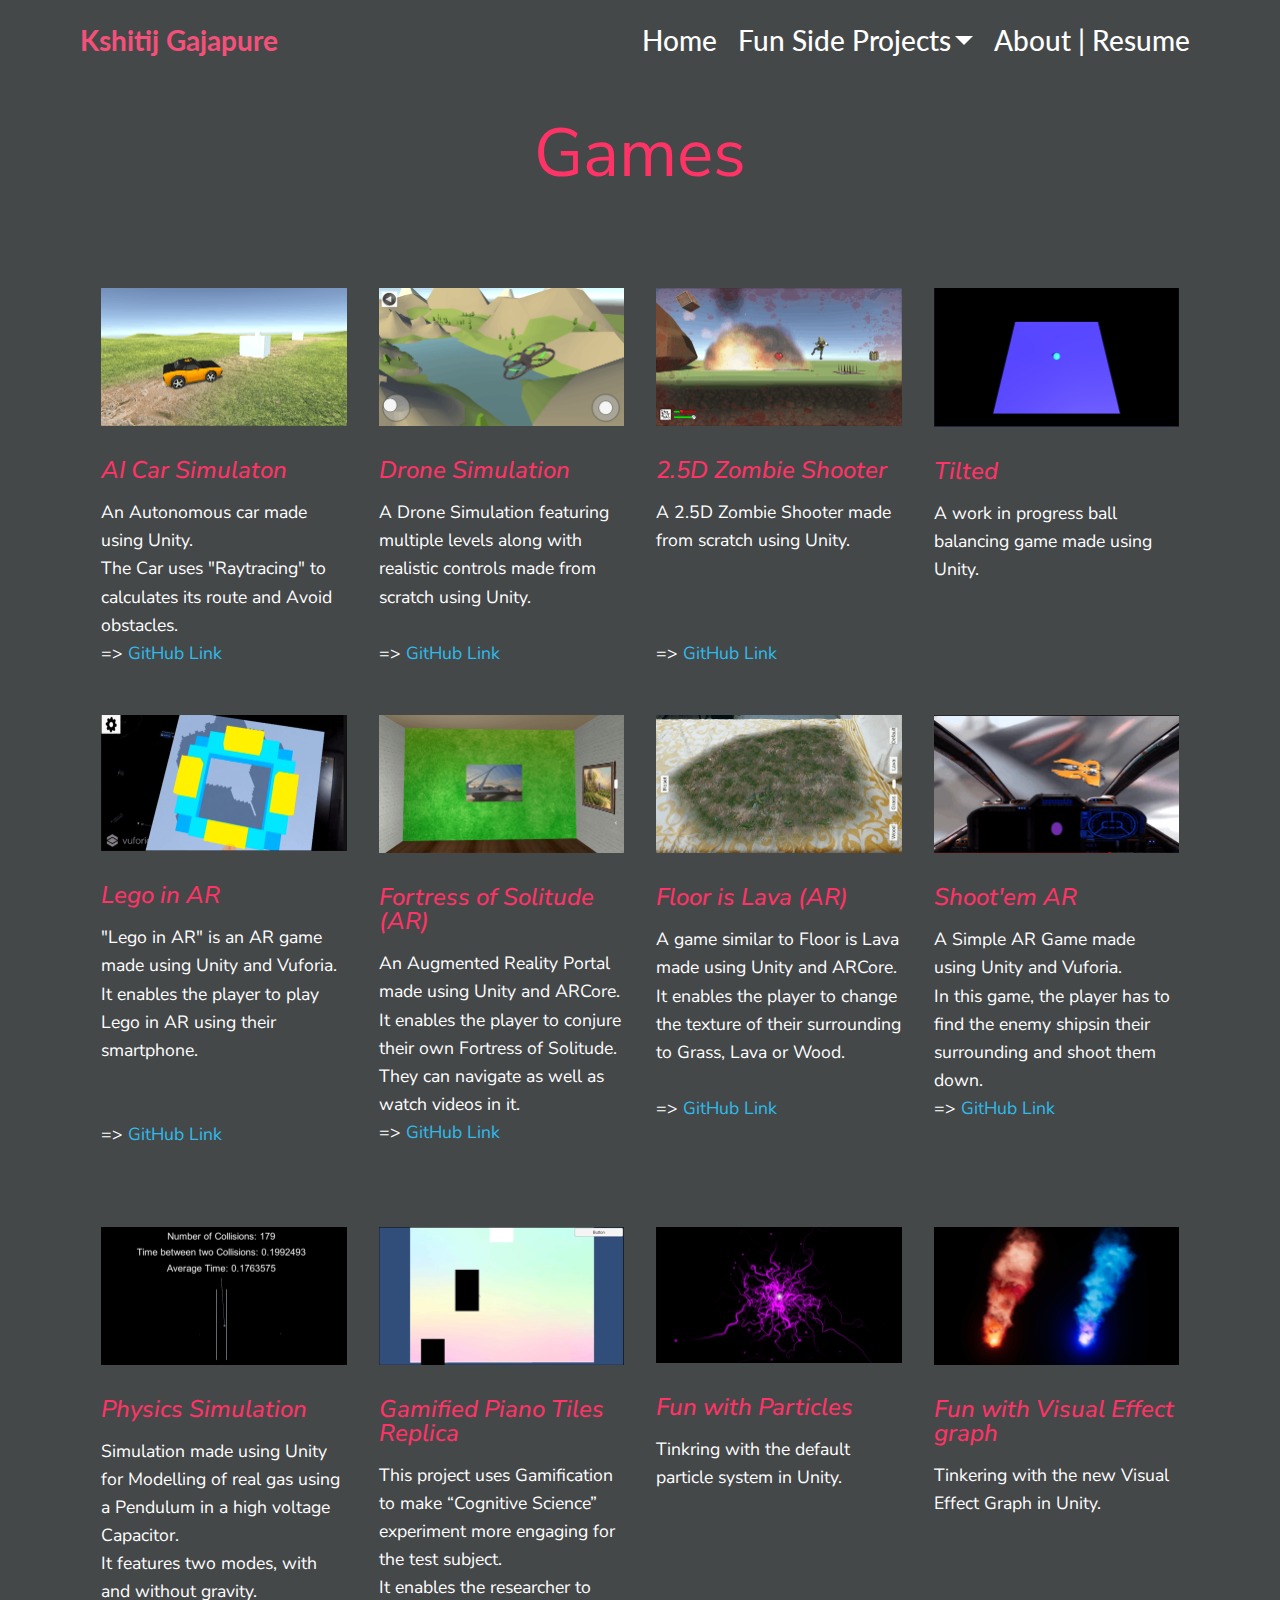
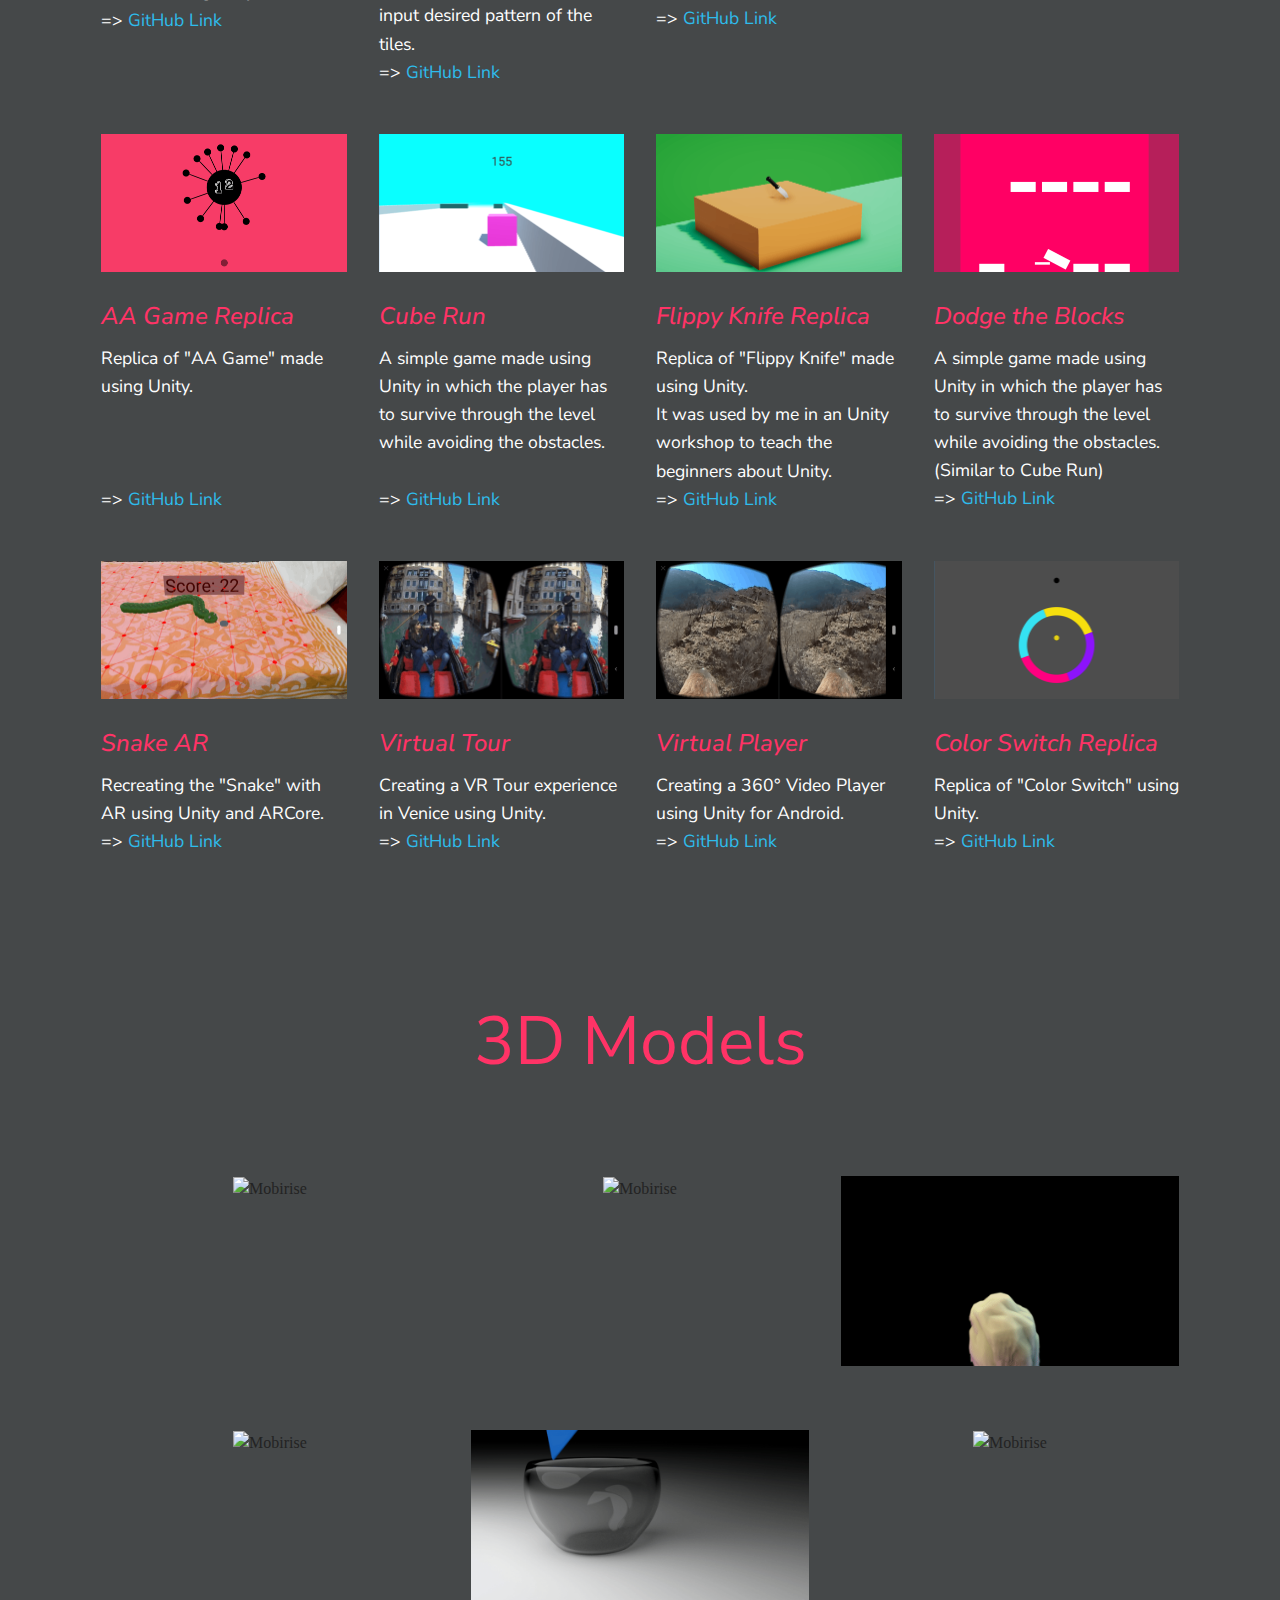
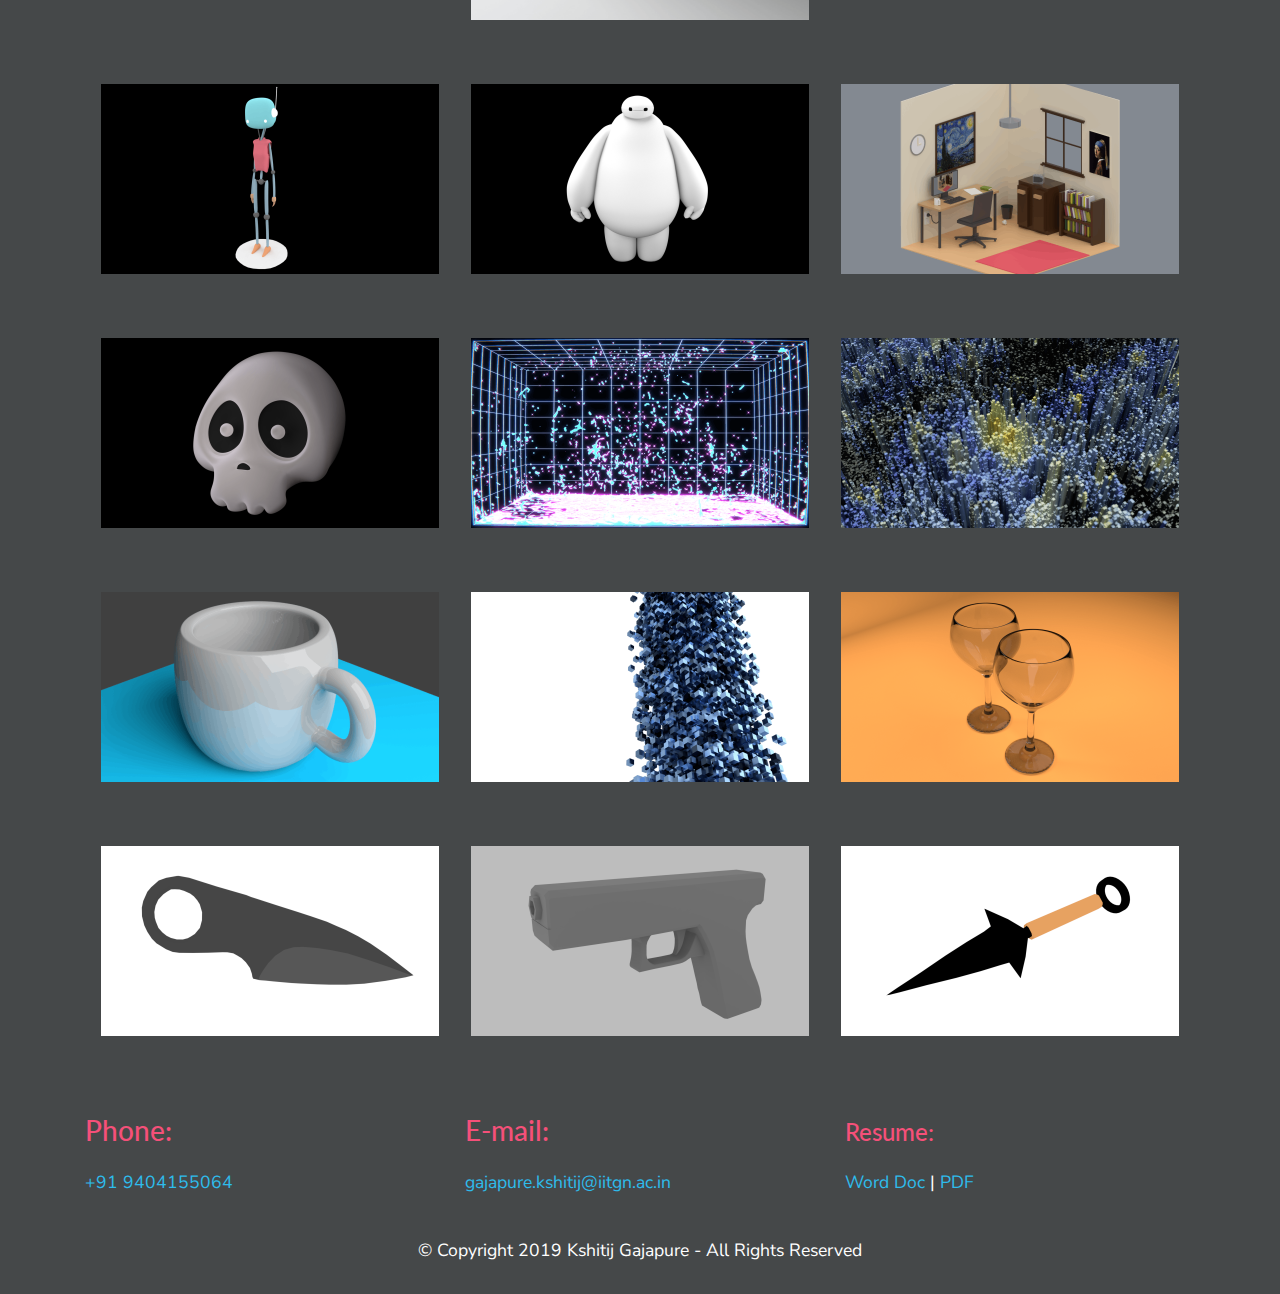
==== commit ac82317e: "Profile Pic changed" ====
--- a/page2.html
+++ b/page2.html
@@ -23,7 +23,7 @@
   
 </head>
 <body>
-  <link rel="stylesheet" href="style.less" class="cid-rgR77JabJS" id="menu1-l" data-rv-view="634"><section class="menu cid-rgR77JabJS" once="menu" id="menu1-l">
+  <link rel="stylesheet" href="style.less" class="cid-rgR77JabJS" id="menu1-l" data-rv-view="868"><section class="menu cid-rgR77JabJS" once="menu" id="menu1-l">
 
     
 
@@ -61,7 +61,7 @@
     </nav>
 </section>
 
-<section class="engine"><a href="https://mobirise.info/o">portfolio web templates</a></section><section class="mbr-section content5 cid-rgXm3Eifph" id="content5-1q">
+<section class="engine"><a href="https://mobirise.info/c">site builder</a></section><section class="mbr-section content5 cid-rgXm3Eifph" id="content5-1q">
 
     
 
--- a/assets/web/assets/mobirise-icons/mobirise-icons.css
+++ b/assets/web/assets/mobirise-icons/mobirise-icons.css
@@ -7,6 +7,7 @@
     url('mobirise-icons.svg?spat4u#MobiriseIcons') format('svg');
   font-weight: normal;
   font-style: normal;
+  font-display: swap;
 }
 
 [class^="mbri-"], [class*=" mbri-"] {
